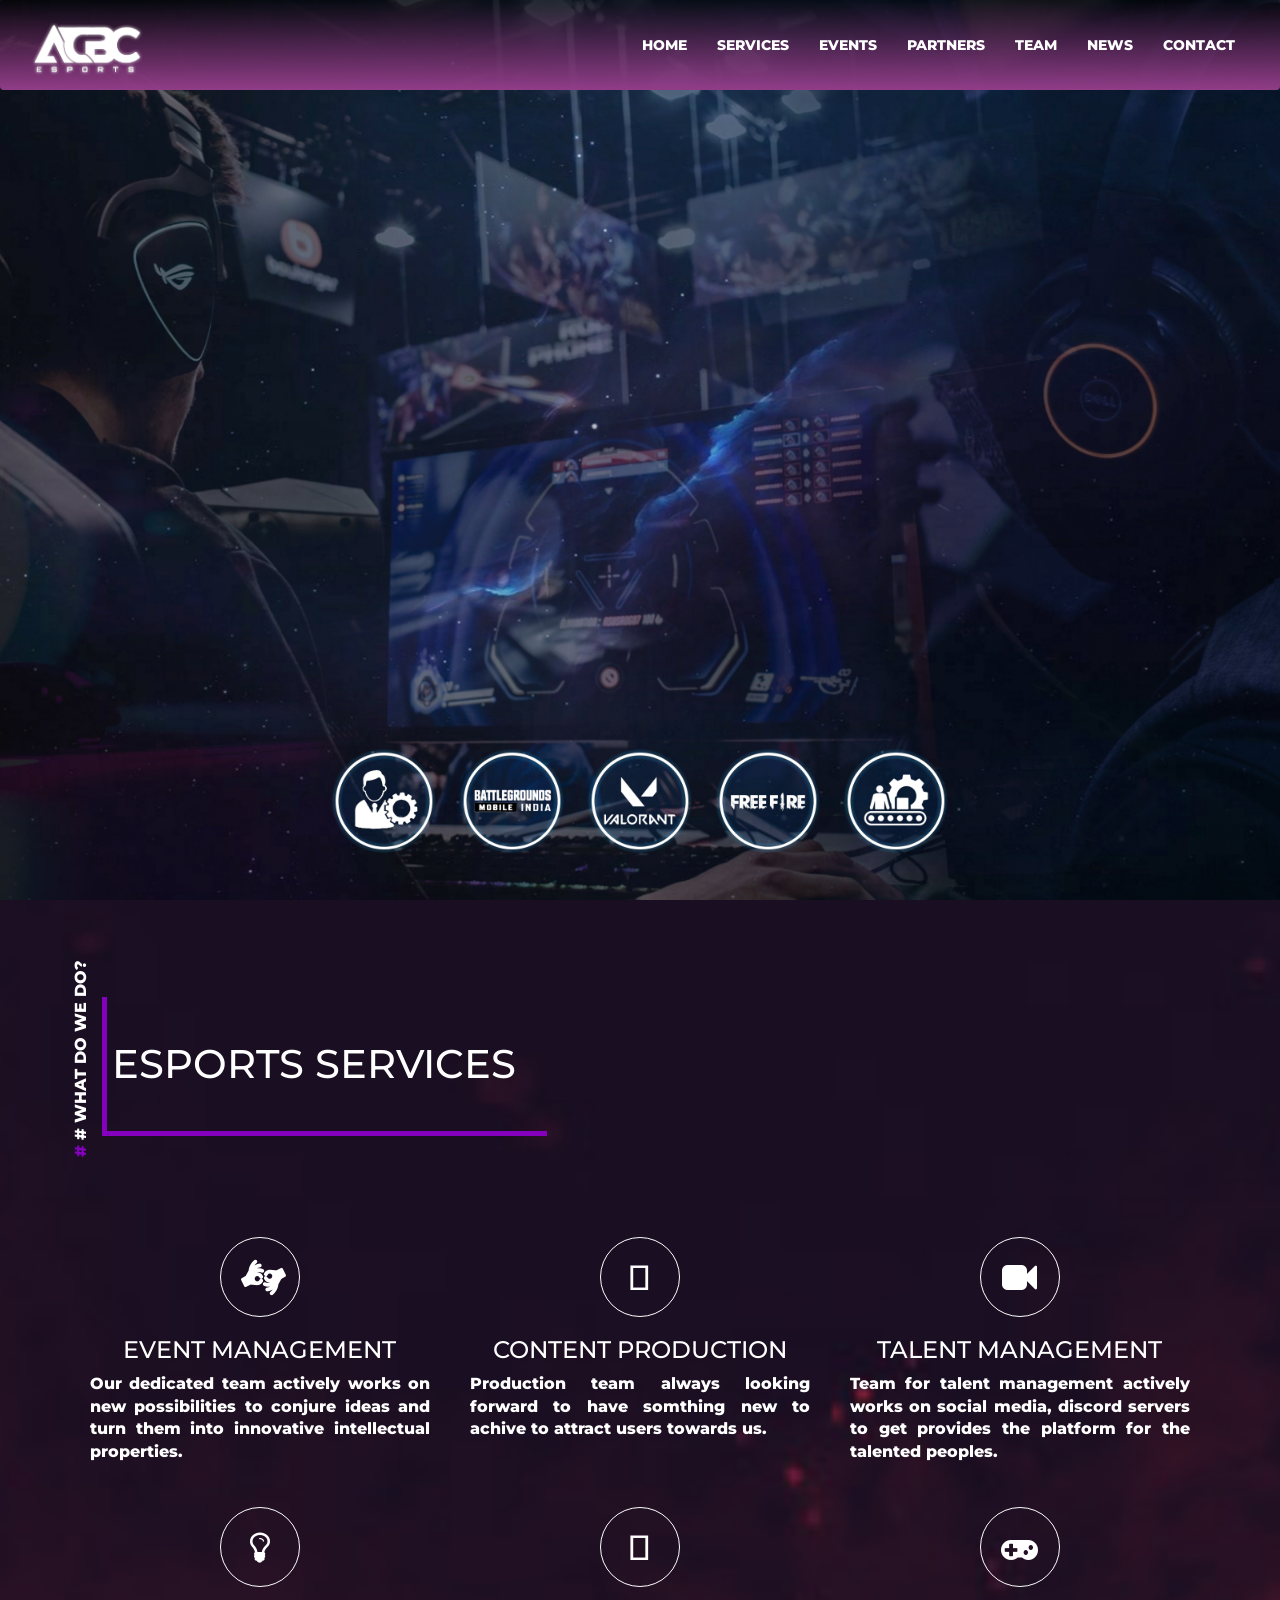
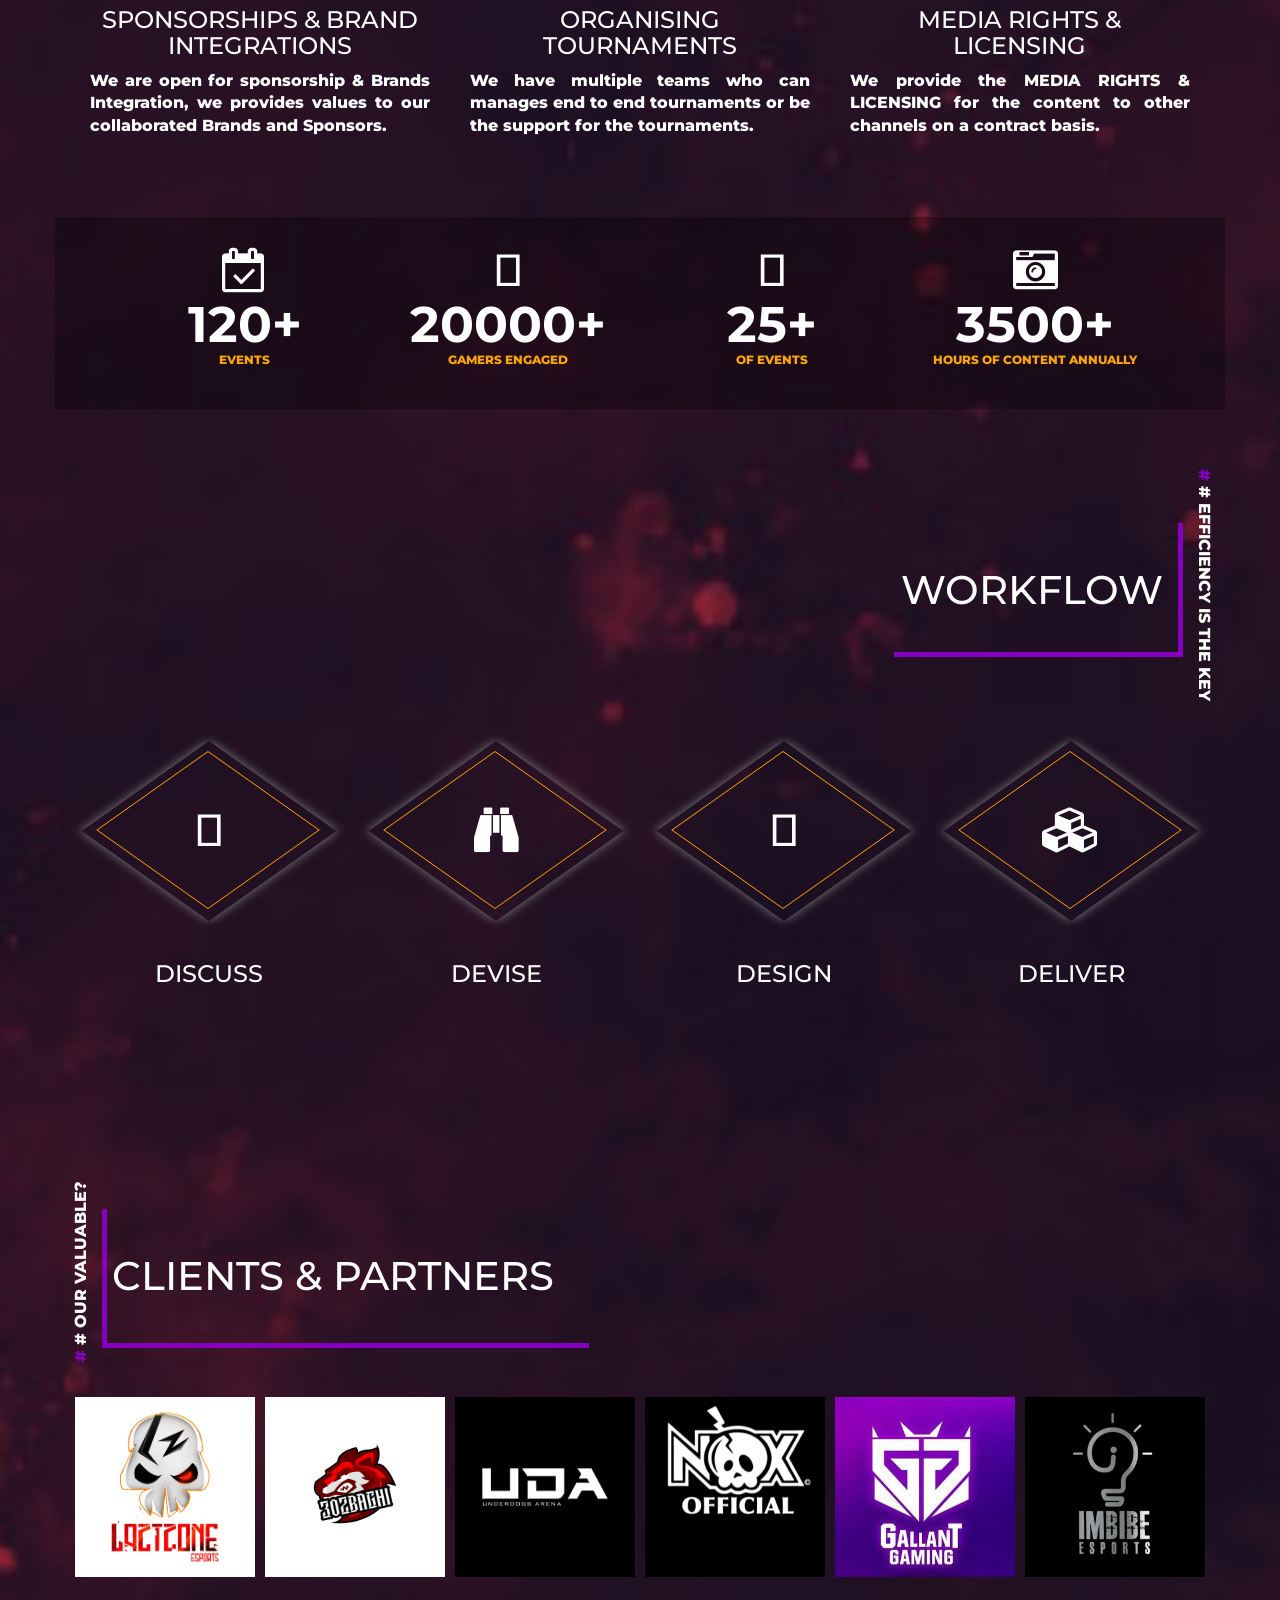
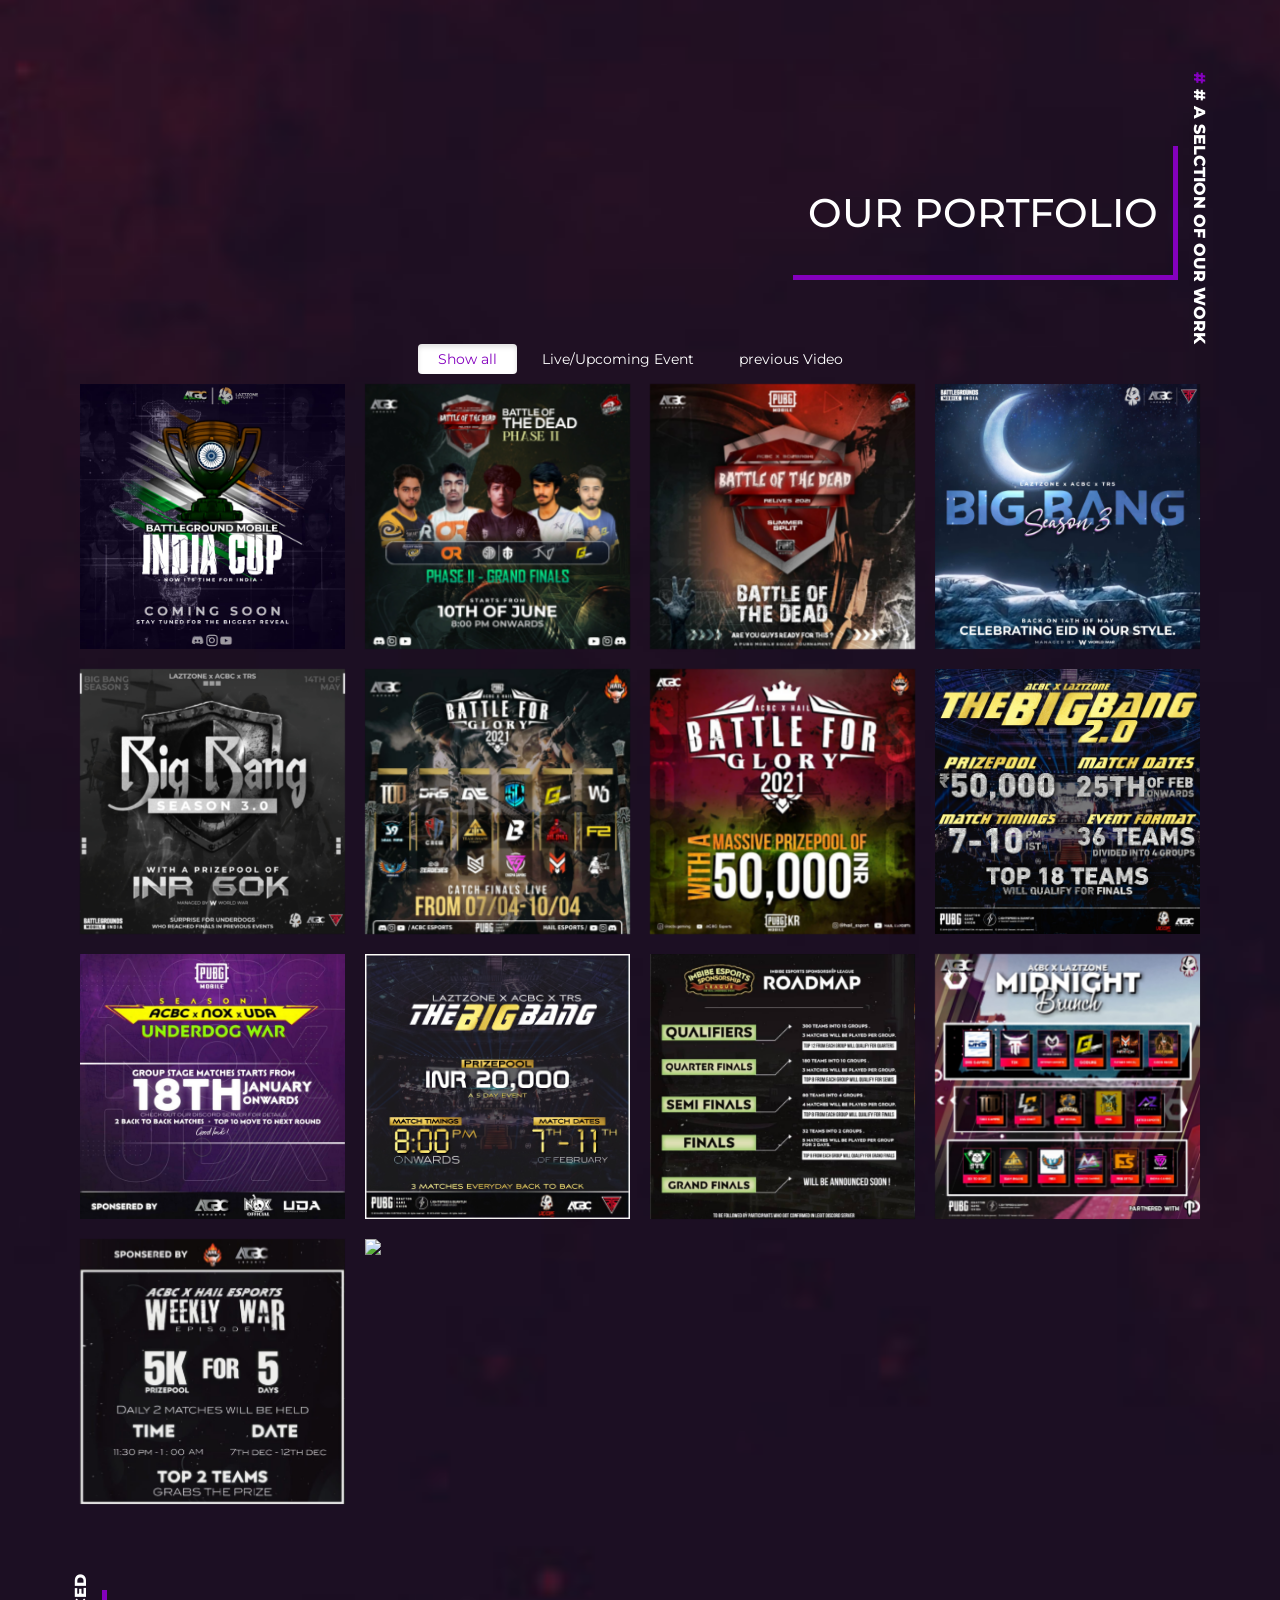
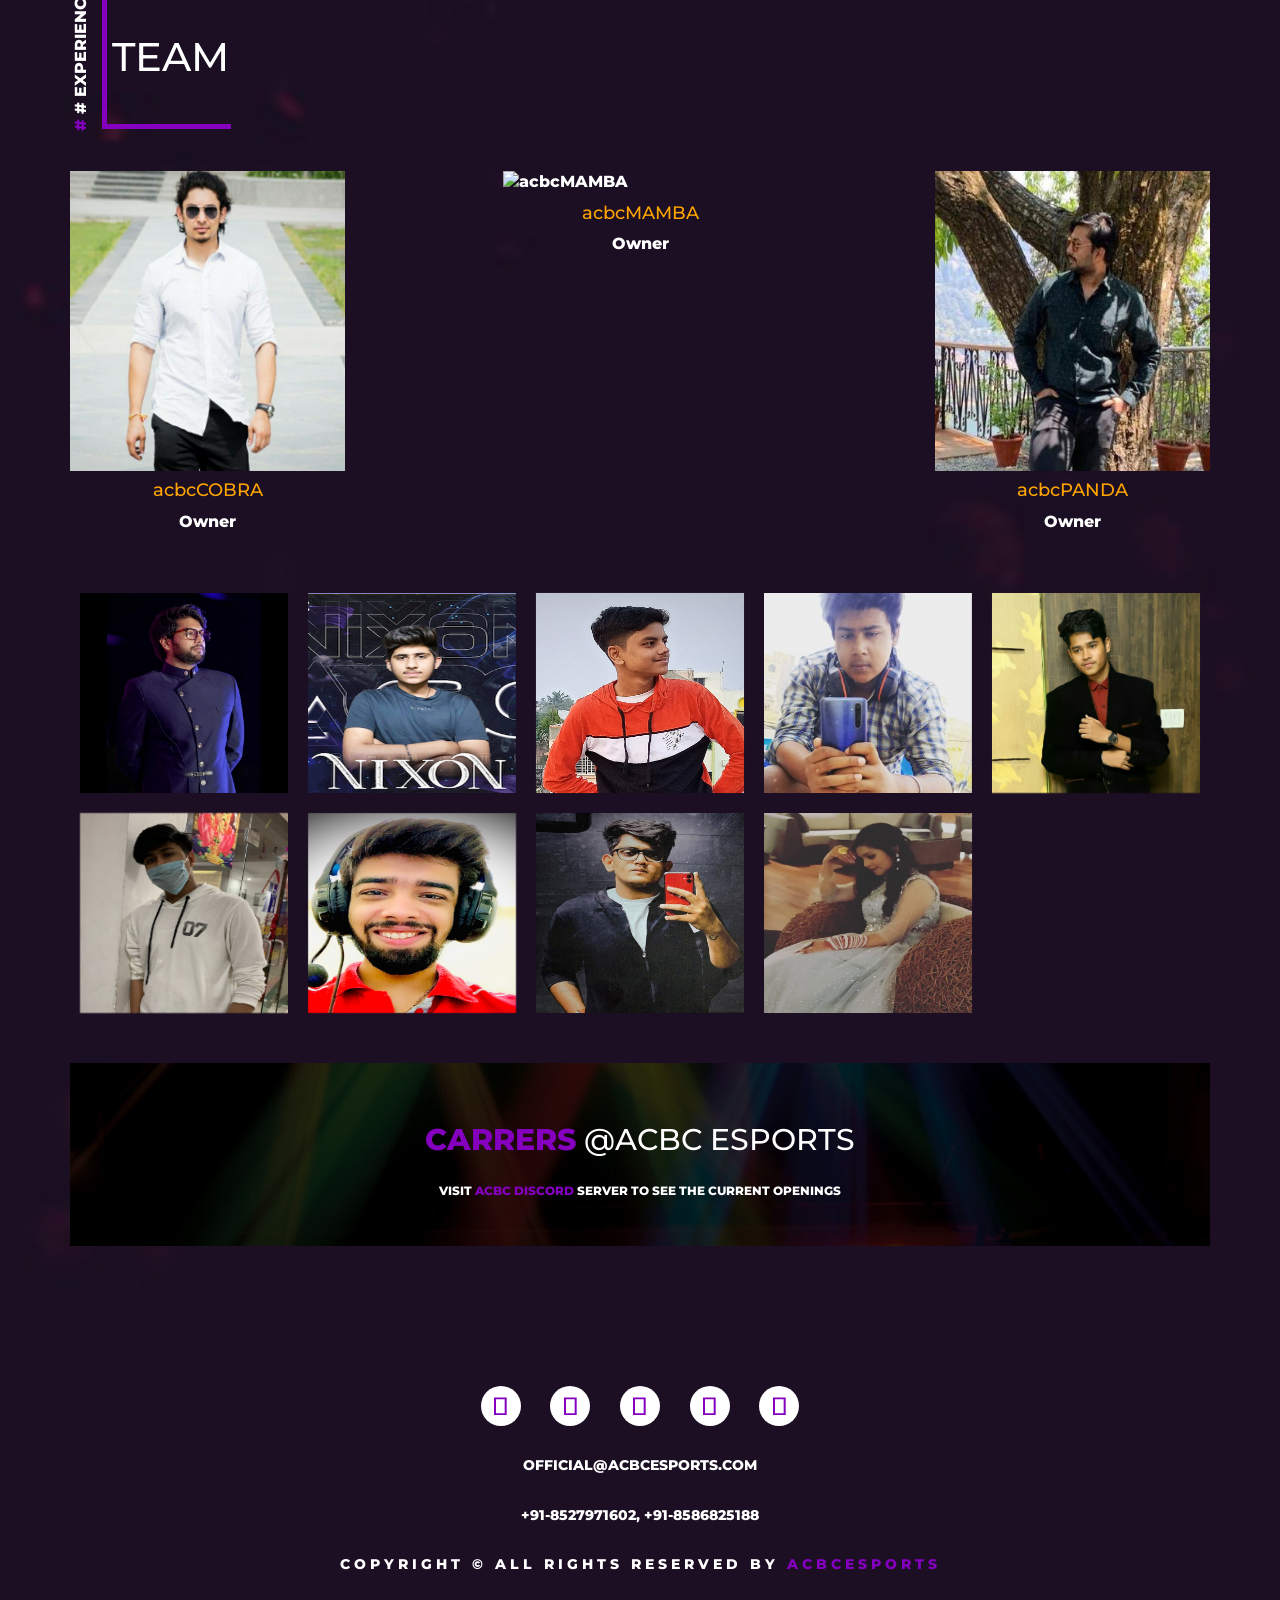
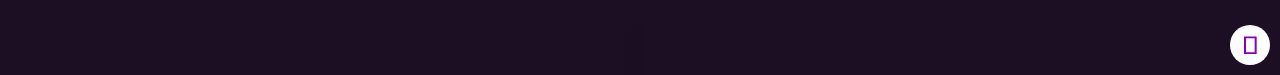
==== index.html @ e7520495 "Responsive" ====
<!DOCTYPE html>
<html lang="en">

<head>
    <meta charset="UTF-8">
    <meta name="viewport" content="width=device-width, initial-scale=1.0">
    <meta name="keyword" content="eSports, gaming, pubg, freefire, cod, call of duty">
    <meta name="description" content="ACBC eSports Official site">
    <link rel="stylesheet" href="stylesheet/font-awesome.min.css">
    <link rel="stylesheet" href="stylesheet/fontawesome.min.css">
    <link rel="stylesheet" href="stylesheet/fonts-googleapis.css">
    <link rel="stylesheet" href="stylesheet/bootstrap.min.css">
    <link rel="stylesheet" href="stylesheet/bootstrapStyle.css">
    <link rel="stylesheet" href="stylesheet/animate.min.css">
    <!-- <link rel="preconnect" href="https://fonts.gstatic.com">
    <link href="https://fonts.googleapis.com/css2?family=Montserrat:wght@100&display=swap" rel="stylesheet"> -->
    <link rel="preconnect" href="https://fonts.gstatic.com">
    <link href="https://fonts.googleapis.com/css2?family=Montserrat:wght@100;400;700&display=swap" rel="stylesheet">

    <script src='scripts/kit-fontawesome-a076d05399.js'></script>
    
    <title>ACBC ESPORTS | Gaming Organization </title>
  
</head>

<body>
    <section class="main-body">
        <!--start of header-->
        <section class="container-fluid header-slider" id="home">
            <nav class="navbar navbar-default animatable fadeInDown" id="navbar">
                <div class="container-fluid">
                    <div class="col-lg-2 col-sm-2 col-xs-4" >
                        <div class=" navbar-header">
                            <a class="navbar-brand" href='/home'>
                                <img src="./images/croped_logo.png" alt="logo" />
                            </a>
                        </div>
                    </div>
                    <div class="col-lg-10 col-sm-10 col-xs-8 nav-menus">
                        <button type="button" class="navbar-toggle" data-toggle="collapse" data-target="#myNavbar">
                            <span class="icon-bar"></span>
                            <span class="icon-bar"></span>
                            <span class="icon-bar"></span>                        
                        </button>
                        <div class=" collapse navbar-collapse" id="myNavbar">
                            <ul class="nav navbar-nav navbar-right">
                                <li><a href="#home">home</a></li>
                                <li><a href="#services">services</a></li>
                                <li><a href="#workflow">events</a></li>
                                <li><a href="#partners">partners</a></li>
                                <li><a href="#team">team</a></li>
                                <li><a href="#news">news</a></li>
                                <li><a href="#contact">contact</a></li>
                            </ul>
                        </div>
                    </div>
                </div>
            </nav>
            <!--end of navbar-->
            <!--start of header-content-->
            <img src="./images/background/Background_logo.png" alt="" class=" header-content-img-1 animatable bounceIn" />
            <!-- <div class="header-content">
                <div class="header-caption"> -->
                    <!-- <div class="first-img-1-container">
                        <img src="images/crop_line1.png" alt="" class="header-caption-img-1 animatable fadeInLeft" />
                        <img src="images/crop_1.0.png" alt="" class=" header-caption-img-1_0 animatable fadeInDown" />

                    </div> -->
                    <!-- <h1 class="header-heading white-text animatable bounceInRight">ACBC ESPORTS</h1> -->
                    <!-- lorem lipsum -->
                    <!-- <img src="images/background/Background_footer.png" alt="" class=" animatable fadeInLeft" /> -->
                <!-- </div>
            </div> -->
            <div class="header-content">
                <div class="innerbox">
                    <img src="./images/background/management.png" class="innerbox-img animatable fadeInLeft"/>
                </div>
                <div class="innerbox">
                    <img src="./images/background/bgmi.png" class="innerbox-img animatable fadeInLeft"/>
                </div>
                <div class="innerbox">
                    <img src="./images/background/valorant.png" class="innerbox-img animatable bounceIn"/>
                </div>
                <div class="innerbox">
                    <img src="./images/background/freefire.png" class="innerbox-img animatable fadeInRight"/>
                </div>
                <div class="innerbox">
                    <img src="./images/background/production.png" class="innerbox-img animatable fadeInRight"/>
                </div>
            </div>
            
                
            
            <!--end of header-content-->
        </section>
        <!--end of header-->
        <!---start of main-body wrapper-->
        <section class="main-wrapper white-text" id="content">

            <!--start servvice section-->
            <section class="container padding-top service-section" id="services" >
                <div class="service-section-heading animatable fadeInLeft">
                    <span class="verticle-text uppercase"><span class="primary-color">#</span> # what do we do?</span>
                    <h2 class="h2-heading uppercase">esports services</h2>
                </div>
                <div class="service-box-container">
                    <!-- <div class="service-box-item animatable fadeInUp" data-toggle="modal" data-target="#eventManagementModel"> -->
                    <div class="service-box-item animatable fadeInUp">
                        <i class="fa fa-american-sign-language-interpreting item-fa-icon-with-circle" aria-hidden="true"></i>
                        <h3 class=" uppercase">Event Management</h3>
                        <p>Our dedicated team actively works on new possibilities to conjure ideas and turn them into innovative intellectual properties.
                        </p>
                    </div>
                    <!-- <div class="service-box-item  animatable fadeInUp" data-toggle="modal" data-target="#exampleModalScrollable"> -->
                    <div class="service-box-item  animatable fadeInUp">
                        <i class="fas fa-tasks item-fa-icon-with-circle"></i>
                        <h3 class=" uppercase">Content Production</h3>
                        <p>Production team always looking forward to have somthing new to achive to attract users towards us.
                        </p>
                    </div>
                    <!-- <div class="service-box-item animatable fadeInUp" data-toggle="modal" data-target="#myModal"> -->
                    <div class="service-box-item animatable fadeInUp">
                        <i class="fa fa-video-camera item-fa-icon-with-circle" aria-hidden="true"></i>
                        <h3 class=" uppercase">Talent Management</h3>
                        <p>Team for talent management actively works on social media, discord servers to get provides the platform for the talented peoples.
                        </p>
                    </div>

                    <!-- <div class="service-box-item animatable fadeInUp" data-toggle="modal" data-target="#myModal"> -->
                    <div class="service-box-item animatable fadeInUp">
                        <i class="fa fa-lightbulb-o item-fa-icon-with-circle" aria-hidden="true"></i>
                        <h3 class=" uppercase">SPONSORSHIPS & BRAND INTEGRATIONS</h3>
                        <p>We are open for sponsorship & Brands Integration, we provides values to our collaborated Brands and Sponsors.
                        </p>
                    </div>

                    <!-- <div class="service-box-item animatable fadeInUp" data-toggle="modal" data-target="#myModal"> -->
                    <div class="service-box-item animatable fadeInUp">
                        <i class="fas fa-globe item-fa-icon-with-circle"></i>
                        <h3 class=" uppercase">ORGANISING TOURNAMENTS</h3>
                        <p>We have multiple teams who can manages end to end tournaments or be the support for the tournaments.
                        </p>
                    </div>

                    <!-- <div class="service-box-item animatable fadeInUp" data-toggle="modal" data-target="#myModal"> -->
                    <div class="service-box-item animatable fadeInUp">
                        <i class="fa fa-gamepad item-fa-icon-with-circle" aria-hidden="true"></i>
                        <h3 class=" uppercase">MEDIA RIGHTS & LICENSING</h3>
                        <p>We provide the MEDIA RIGHTS & LICENSING for the content to other channels on a contract basis.
                        </p>
                    </div>
                </div>
            </section>
            <!--end servvice section-->
            <!-- start of counting -->
            <section class="container counting-section my-3 animatable fadeIn">
                <div class="counting-section-item animatable fadeIn ">
                    <i class="fa fa-calendar-check-o item-fa-icon" aria-hidden="true"></i>
                    <h3 class='numscroller uppercase' data-min='1' data-max='120' data-delay='5' data-increment='10' data-addtional='+'>120+</h3>
                    <p class="uppercase">events</p>
                </div>
                <div class="counting-section-item animatable fadeIn">
                    <i class="fas fa-heart item-fa-icon"></i>
                    <h3 class='numscroller uppercase' data-min='1' data-max='20000' data-delay='5' data-increment='100' data-addtional="+">17000 M</h3>
                    <p class="uppercase">gamers engaged</p>
                </div>
                <div class="counting-section-item animatable fadeIn">
                    <i class="fas fa-wine-glass item-fa-icon"></i>
                    <h3 class='numscroller uppercase' data-min='1' data-max='25' data-delay='1' data-increment='1' data-addtional="+">6M</h3>
                    <p class="uppercase">of events</p>
                </div>
                <div class="counting-section-item animatable fadeIn">
                    <i class="fa fa-camera-retro item-fa-icon" aria-hidden="true"></i>
                    <h3 class='numscroller uppercase' data-min='1' data-max='3500' data-delay='5' data-increment='10' data-addtional="+">1000+</h3>
                    <p class="uppercase">hours of content annually</p>
                </div>
            </section>
            <!--ends of counting -->
            <!--start of workflow-->
            <section class="container worklfow-section" id="workflow">
                <div class="workflow-section-heading animatable fadeInRight">
                    <h2 class="h2-heading-right uppercase">workflow</h2>
                    <span class="verticle-text-right uppercase"><span class="primary-color">#</span> # efficiency is the key </span>
                </div>
                <div class="workflow-box-container">
                    <div class="workflow-item animatable bounceInLeft">
                        <i class='fas fa-comments fa-spin item-fa-icon'></i>
                        <h3 class="uppercase">discuss</h3>
                    </div>
                    <div class="workflow-item animatable fadeInUp">
                        <i class="fa fa-binoculars fa-spin item-fa-icon" aria-hidden="true"></i>
                        <h3 class="uppercase">devise</h3>
                    </div>
                    <div class="workflow-item animatable fadeInDown">
                        <i class='fas fa-bezier-curve fa-spin item-fa-icon'></i>  
                        <h3 class="uppercase">design</h3>
                    </div>
                    <div class="workflow-item animatable bounceInRight">
                        <i class="fa fa-cubes fa-spin item-fa-icon"></i>
                        <h3 class="uppercase">deliver</h3>
                    </div>
                </div>
            </section>
            <!--ends of workflow-->
            <!--start clients partners section-->
            <section class="container partner-section" id="partners">
                <div class="service-section-heading animatable fadeInLeft">
                    <span class="verticle-text uppercase"><span class="primary-color">#</span> # our valuable?</span>
                    <h2 class="h2-heading uppercase">clients & partners</h2>
                </div>
                <div class="partner-box-container">
                    <!-- <a href="#" class="partner-item animatable bounceInUp"><div>
                        <img src="images/client/HAIL_LOGO.jpeg" alt="client-1">
                    </div></a> -->
                    <a href="javascript:void(0)" class="partner-item animatable bounceInUp"><div>
                        <img src="images/client/LAZTZONE_LOGO.png" alt="client-1">
                    </div></a>
                    <a href="javascript:void(0)" class="partner-item animatable bounceInUp"><div>
                        <img src="images/client/302_baghiop.png" alt="client-1">
                    </div></a>
                    <a href="javascript:void(0)" class="partner-item animatable bounceInUp"><div>
                        <img src="images/client/UDA_LOGO.jpg" alt="client-1">
                    </div></a>
                    <a href="javascript:void(0)" class="partner-item animatable bounceInUp"><div>
                        <img src="images/client/NOX_OFFICIAL.jpg" alt="client-1">
                    </div></a>
                    <a href="javascript:void(0)" class="partner-item animatable bounceInUp"><div>
                        <img src="images/client/GALLENTGAMING.jpeg" alt="client-1">
                    </div></a>
                    <a href="javascript:void(0)" class="partner-item animatable bounceInUp"><div>
                        <img src="images/client/IMBIBE.jpeg" alt="client-1">
                    </div></a>
                    <!-- <a href="javascript:void(0)" class="partner-item animatable bounceInUp"><div>
                        <img src="images/client/client-5.jpg" alt="client-1">
                    </div></a>
                    <a href="javascript:void(0)" class="partner-item animatable bounceInUp"><div>
                        <img src="images/client/client-6.png" alt="client-1">
                    </div></a>
                    <a href="javascript:void(0)" class="partner-item animatable bounceInUp"><div>
                        <img src="images/client/client-8.png" alt="client-1">
                    </div></a>
                    <a href="javascript:void(0)" class="partner-item animatable bounceInUp"><div>
                        <img src="images/client/client-11.jpg" alt="client-1">
                    </div></a> -->
                </div>
            </section>
            <!--end clients partners section-->
            <!--start portfoli section--->
            <section class="container padding-top portfoli-section" id="portfolio">
                <div class="workflow-section-heading animatable fadeInRight">
                    <h2 class="h2-heading-right  uppercase">our portfolio</h2>
                    <span class="verticle-text-right uppercase"><span class="primary-color">#</span> # a selction of our work </span>
                </div>
                <!-- MAIN (Center website) -->
                <div class="portfoli-section">
                    <div id="portfolioBtn" class="animatable fadeInDown">
                    <button class="btn active" onclick="filterSelection('all')"> Show all</button>
                    <!-- <button class="btn" onclick="filterSelection('Updates')"> Updates</button> -->
                    <button class="btn" onclick="filterSelection('Upcoming')">Live/Upcoming Event</button>
                    <button class="btn" onclick="filterSelection('previous')"> previous Video</button>
                    </div>
                    
                    <!-- Portfolio Gallery Grid -->
                    <div class="portfolio-box-container">
                        <div class="portfolio-box-item Upcoming animatable bounceInUp ">
                            <div class="content">
                                <img src="images/portfolio/event08.jpeg">
                                <div class="overlay"></div>
                            </div>
                        </div>
                        <div class="portfolio-box-item Upcoming animatable bounceInUp">
                            <div class="content">
                                <img src="images/portfolio/BOTD-S2-P2.jpg">
                            </div>
                        </div>
                        <div class="portfolio-box-item Upcoming animatable bounceInUp">
                            <div class="content">
                                <img src="images/portfolio/BOTD-S2.png">
                            </div>
                        </div>
                        <div class="portfolio-box-item previous animatable bounceInUp">
                            <div class="content">
                                <img src="images/portfolio/event09.jpeg">
                            </div>
                        </div>
                        <div class="portfolio-box-item previous animatable bounceInUp">
                            <div class="content">
                                <img src="images/portfolio/event07.jpg">
                            </div>
                        </div>
                        <div class="portfolio-box-item previous animatable bounceInUp" >
                            <div class="content">
                                <img src="images/portfolio/BFG-S1.jpg">
                            </div>
                        </div>
                        <div class="portfolio-box-item previous animatable bounceInUp" >
                            <div class="content">
                                <img src="images/portfolio/BOTG-S1.png">
                            </div>
                        </div>
                        <div class="portfolio-box-item previous animatable bounceInUp ">
                            <div class="content">
                                <img src="images/portfolio/event14.jpg">
                                <div class="overlay"></div>
                            </div>
                        </div>
                        <div class="portfolio-box-item previous animatable bounceInUp ">
                            <div class="content">
                                <img src="images/portfolio/UnderdogsWar.png">
                                <div class="overlay"></div>
                            </div>
                        </div>
                        <div class="portfolio-box-item previous animatable bounceInUp ">
                            <div class="content">
                                <img src="images/portfolio/event13.jpg">
                                <div class="overlay"></div>
                            </div>
                        </div>
                        <div class="portfolio-box-item previous animatable bounceInUp">
                            <div class="content">
                                <img src="images/portfolio/IESL.png">
                            </div>
                        </div>
                        <div class="portfolio-box-item previous animatable bounceInUp">
                            <div class="content">
                                <img src="images/portfolio/event11.jpeg">
                            </div>
                        </div>
                        <div class="portfolio-box-item previous animatable bounceInUp">
                            <div class="content">
                                <img src="images/portfolio/event12.jpeg">
                            </div>
                        </div>
                        <div class="portfolio-box-item previous animatable bounceInUp" >
                            <div class="content">
                                <!-- <iframe src="https://www.youtube.com/embed/MoWGTD4tfMY" frameborder="0" allow="accelerometer; autoplay; clipboard-write; encrypted-media; gyroscope; picture-in-picture" allowfullscreen></iframe> -->
                                <img src="images/portfolio/BOTD-S1.png">
                            </div>
                        </div>
                    <!-- END GRID -->
                    </div>
                    
                    <!-- END MAIN -->
                    </div>
            </section>
            <!--end portfoli section--->
            <!---start of team-section-->
            <section class="container padding-top team-section" id="team">
                <div class="service-section-heading animatable fadeInLeft">
                    <span class="verticle-text uppercase"><span class="primary-color">#</span> # experienced </span>
                    <h2 class="h2-heading uppercase">team</h2>
                </div>
                <div class="team-cards animatable fadeInUp">
                    <div class="team-card animatable fadeInUp card-1">
                        <img src="images/team/acbcCOBRA.png" alt="acbcCOBRA">
                        <div class="team-caption">
                            <h4 class="text-upper">acbcCOBRA</h4>
                            <p>Owner</p>
                        </div>
                    </div>
    
                    <div class="team-card animatable fadeInUp card-2">
                        <img src="images/team/acbcMAMBA.png" alt="acbcMAMBA">
                        <div class="team-caption">
                            <h4 class="text-upper">acbcMAMBA</h4>
                            <p>Owner</p>
                        </div>
                    </div>
    
                    <div class="team-card animatable fadeInUp card-3">
                        <img src="images/team/acbcPANDA.jpeg" alt="acbcPANDA">
                        <div class="team-caption">
                            <h4 class="text-upper">acbcPANDA</h4>
                            <p>Owner</p>
                        </div>
                    </div>
    
                    <!-- <div class="team-card animatable fadeInUp card-4">
                        <img src="images/team/team-4.jpeg" alt="team image">
                        <div class="team-caption">
                            <h4 class="text-upper">vicente smith</h4>
                            <p>Worker</p>
                        </div>
                    </div> -->
                </div>
            </section>
            <!---end of team-section-->
        </section>
        <!---start of member-section-->
        <section class="container ">
            <div class="member-card-box">
                <div class="member-img  animatable fadeInLeft">
                    <img src="images/team/acbcSLOTH.jpeg" alt="acbcSLOTH" />
                </div>
                <div class="member-img  animatable fadeInLeft">
                    <img src="images/team/acbcNIXON.png" alt="acbcNIXON" />
                </div>
                <div class="member-img  animatable fadeInLeft">
                    <img src="images/team/acbcNEKROZ.jpg" alt="acbcNEKROZ" />
                </div>
                <div class="member-img  animatable fadeInLeft">
                    <img src="images/team/acbcBAIBHAV.jpeg" alt="acbcBAIBHAV" />
                </div>
                <div class="member-img  animatable fadeInLeft">
                    <img src="images/team/minit.jpg" alt="Minit Mehta" />
                </div>
                <div class="member-img  animatable fadeInLeft">
                    <img src="images/team/acbcRONY.png" alt="acbcRONY" />
                </div>
                <div class="member-img  animatable fadeInLeft">
                    <img src="images/team/SMARTWOLF.jpg" alt="SMARTWOLF" />
                </div>
                <div class="member-img  animatable fadeInLeft">
                    <img src="images/team/acbcVENDETTA.png" alt="acbcVENDETTA" />
                </div>
                <div class="member-img  animatable fadeInLeft">
                    <img src="images/team/acbcMONTANA.png" alt="acbcMONTANA" />
                </div>
            </div>
        </section>
        <!---end of member-section-->

        <!---starts of news section-->
        <!-- <section class="container padding-top news-section" id="news">
            <div class="workflow-section-heading animatable fadeInRight">
                <h2 class="h2-heading-right uppercase">latest news</h2>
                <span class="verticle-text-right uppercase"><span class="primary-color">#</span> # a selction of our</span>
                
            </div>
            <div class="partner-box-container news-container"> -->
                <!-- <a href="javascript:void(0)" class="partner-item news-item  animatable bounceInUp"><div>
                    <img src="images/client/client-3.jpg" alt="client-1">
                    <div class="overlay"></div>
                </div></a>
                <a href="javascript:void(0)" class="partner-item news-item  animatable bounceInUp"><div>
                    <img src="images/client/client-7.jpg" alt="client-1">
                    <div class="overlay"></div>
                </div></a>
                <a href="javascript:void(0)" class="partner-item news-item  animatable bounceInUp"><div>
                    <img src="images/client/client-9.gif" alt="client-1">
                    <div class="overlay"></div>
                </div></a>
                <a href="javascript:void(0)" class="partner-item news-item  animatable bounceInUp"><div>
                    <img src="images/client/client-10.png" alt="client-1">
                    <div class="overlay"></div>
                </div></a> -->
                <!-- <a href="#" class="partner-item news-item  animatable bounceInUp"><div>
                    <img src="images/client/client-1.jpg" alt="client-1">
                    <div class="overlay"></div>
                </div></a>
                <a href="#" class="partner-item news-item  animatable bounceInUp"><div>
                    <img src="images/client/client-2.png" alt="client-1">
                    <div class="overlay"></div>
                </div></a>
                <a href="#" class="partner-item news-item  animatable bounceInUp"><div>
                    <img src="images/client/client-4.png" alt="client-1">
                    <div class="overlay"></div>
                </div></a>
                <a href="#" class="partner-item news-item  animatable bounceInUp"><div>
                    <img src="images/client/client-5.jpg" alt="client-1">
                    <div class="overlay"></div>
                </div></a> -->
            <!-- </div>
        </section> -->
        <!---ends of news section-->

        <!--start of carrers section-->
        <section class="container">
            <div class="carrers-section">
                <h2 class="carrers-heading animatable fadeInUp"><span class="primary-color">carrers</span> @acbc esports</h2>
                <div class="carrers-content  animatable fadeInUp">
                    <p>visit <span class="primary-color">ACBC Discord</span> server to see the current openings</p>
                    <p></p>
                    <p><span class="primary-color"></span></p>
                </div>
            </div>
        </section>
        <!--end of carrers section-->

        <!--start of contact section-->
        <div class="contact-section" id="contact">
            <div class="contact-content">
                <div class="social-link-card animatable fadeInUp">
                    <i class='fab fa-discord social-link-icon'></i>
                    <i class="fab fa-twitter social-link-icon"></i>
                    <i class="fab fa-instagram social-link-icon"></i>
                    <i class="fab fa-youtube social-link-icon"></i>
                    <i class="fab fa-facebook-f social-link-icon"></i>
                </div>
                <div class="social-contact  animatable fadeInUp">
                    <p>official@acbcesports.com</p>
                    <p>+91-8527971602, +91-8586825188</p>
                    <p>copyright &copy; all rights reserved by <span class="primary-color">acbcesports</span></p>
                </div>
            </div>
            <a class="for-scroll-top" href="#home"><i class="fas fa-arrow-up social-link-icon"></i></a>
        </div>
        <!--end of contact section-->
         <!---end of main-body wrapper-->
    </section>

    <!-- Modals -->
    <div class="modal fade" id="eventManagementModel" role="dialog">
        <div class="modal-dialog modal-dialog-scrollable">
        <!-- Modal content-->
            <div class="modal-content">
                <div class="modal-header">
                    <button type="button" class="close" data-dismiss="modal">&times;</button>
                    <h4 class="modal-title">Event Management</h4>
                </div>
                <div class="modal-body">
                    <p>Events, being the core of esports, is our prime feature. We host online and offline events globally, working with top esports game studios and publishers. ACBC Esports is famous for its trail-blazing events, high quality broadcasting, flawless management and exemplary communication. We have always ensured a hundred percent transparency when it comes to prize money distribution, production and management.</p> 
                    <p>ACBC Esports has successfully pulled off some of the largest-scale Esports events in India. Till date, we have organized events like MAHAYUDH, ZERO HOUR SHOWDOWN, MIDNIGHT, Battle of the Dead, IESL Sponser league, some of the most anticipated Esports events across all the gaming platforms.</p> 
                    <p>We have expanded our horizons to a global level already, organizing and running the ZERO HOUR SHOWDOWN – PUBGM | India. We plan to have a jam-packed calendar full of Esports madness in the upcoming days.</p>
                </div>
                <div class="modal-footer">
                    <button type="button" class="btn btn-default" data-dismiss="modal">Close</button>
                </div>
            </div>
        
        </div>
    </div>

    <div class="modal fade" id="myModal" role="dialog">
        <div class="modal-dialog">
        <!-- Modal content-->
            <div class="modal-content">
                <div class="modal-header">
                    <button type="button" class="close" data-dismiss="modal">&times;</button>
                    <h4 class="modal-title">Event Management</h4>
                </div>
                <div class="modal-body">
                    <p>Some Text</p>
                </div>
                <div class="modal-footer">
                    <button type="button" class="btn btn-default" data-dismiss="modal">Close</button>
                </div>
            </div>
        
        </div>
    </div>

    <!-- Modals ends -->
    
    <!--cropts for bootstrap-->
    <script src="scripts/jquery.min.js"></script>
    <script src="scripts/bootstrap.min.js"></script>
    <script src="scripts/numscroller-1.0.js"></script>

    <script>
        // start for portfolio 
        filterSelection("all")
        function filterSelection(c) {
          var x, i;
          x = document.getElementsByClassName("portfolio-box-item");
          if (c == "all") c = "";
          for (i = 0; i < x.length; i++) {
            w3RemoveClass(x[i], "show");
            if (x[i].className.indexOf(c) > -1) w3AddClass(x[i], "show");
          }
        }
        
        function w3AddClass(element, name) {
          var i, arr1, arr2;
          arr1 = element.className.split(" ");
          arr2 = name.split(" ");
          for (i = 0; i < arr2.length; i++) {
            if (arr1.indexOf(arr2[i]) == -1) {element.className += " " + arr2[i];}
          }
        }
        
        function w3RemoveClass(element, name) {
          var i, arr1, arr2;
          arr1 = element.className.split(" ");
          arr2 = name.split(" ");
          for (i = 0; i < arr2.length; i++) {
            while (arr1.indexOf(arr2[i]) > -1) {
              arr1.splice(arr1.indexOf(arr2[i]), 1);     
            }
          }
          element.className = arr1.join(" ");
        }
        
        
        // Add active class to the current button (highlight it)
        var btnContainer = document.getElementById("portfolioBtn");
        var btns = btnContainer.getElementsByClassName("btn");
        for (var i = 0; i < btns.length; i++) {
          btns[i].addEventListener("click", function(){
            var current = document.getElementsByClassName("active");
            current[0].className = current[0].className.replace(" active", "");
            this.className += " active";
          });
        }

        //end for portfolio

        //start for sticky navbar
        window.onscroll = function() {myFunction()};

        var navbar = document.getElementById("navbar");
        var sticky = navbar.offsetTop;
 
        function myFunction() {
        if (window.pageYOffset >= sticky) {
            navbar.classList.add("sticky")
        } else {
            navbar.classList.remove("sticky");
        }
        }
        //end of sticky navbar script

        //start of scrolling effect script

        jQuery(function($) {
        
        // Function which adds the 'animated' class to any '.animatable' in view
        var doAnimations = function() {
            
            // Calc current offset and get all animatables
            var offset = $(window).scrollTop() + $(window).height(),
                $animatables = $('.animatable');
            
            // Unbind scroll handler if we have no animatables
            if ($animatables.length == 0) {
            $(window).off('scroll', doAnimations);
            }
            
            // Check all animatables and animate them if necessary
                $animatables.each(function(i) {
            var $animatable = $(this);
                    if (($animatable.offset().top + $animatable.height() - 100) < offset) {
                $animatable.removeClass('animatable').addClass('animated');
                    }
            });

            };
        
        // Hook doAnimations on scroll, and trigger a scroll
            $(window).on('scroll', doAnimations);
        $(window).trigger('scroll');

        });
        //end of scrolling script
    </script>        

</body>

</html>
---- stylesheet/fonts-googleapis.css ----
/* cyrillic-ext */
@font-face {
  font-family: 'Open Sans Condensed';
  font-style: normal;
  font-weight: 300;
  font-display: swap;
  src: url(https://fonts.gstatic.com/s/opensanscondensed/v15/z7NFdQDnbTkabZAIOl9il_O6KJj73e7Ff1GhDujMR7eS2AopSg.woff2) format('woff2');
  unicode-range: U+0460-052F, U+1C80-1C88, U+20B4, U+2DE0-2DFF, U+A640-A69F, U+FE2E-FE2F;
}
/* cyrillic */
@font-face {
  font-family: 'Open Sans Condensed';
  font-style: normal;
  font-weight: 300;
  font-display: swap;
  src: url(https://fonts.gstatic.com/s/opensanscondensed/v15/z7NFdQDnbTkabZAIOl9il_O6KJj73e7Ff1GhDuHMR7eS2AopSg.woff2) format('woff2');
  unicode-range: U+0400-045F, U+0490-0491, U+04B0-04B1, U+2116;
}
/* greek-ext */
@font-face {
  font-family: 'Open Sans Condensed';
  font-style: normal;
  font-weight: 300;
  font-display: swap;
  src: url(https://fonts.gstatic.com/s/opensanscondensed/v15/z7NFdQDnbTkabZAIOl9il_O6KJj73e7Ff1GhDunMR7eS2AopSg.woff2) format('woff2');
  unicode-range: U+1F00-1FFF;
}
/* greek */
@font-face {
  font-family: 'Open Sans Condensed';
  font-style: normal;
  font-weight: 300;
  font-display: swap;
  src: url(https://fonts.gstatic.com/s/opensanscondensed/v15/z7NFdQDnbTkabZAIOl9il_O6KJj73e7Ff1GhDubMR7eS2AopSg.woff2) format('woff2');
  unicode-range: U+0370-03FF;
}
/* vietnamese */
@font-face {
  font-family: 'Open Sans Condensed';
  font-style: normal;
  font-weight: 300;
  font-display: swap;
  src: url(https://fonts.gstatic.com/s/opensanscondensed/v15/z7NFdQDnbTkabZAIOl9il_O6KJj73e7Ff1GhDurMR7eS2AopSg.woff2) format('woff2');
  unicode-range: U+0102-0103, U+0110-0111, U+0128-0129, U+0168-0169, U+01A0-01A1, U+01AF-01B0, U+1EA0-1EF9, U+20AB;
}
/* latin-ext */
@font-face {
  font-family: 'Open Sans Condensed';
  font-style: normal;
  font-weight: 300;
  font-display: swap;
  src: url(https://fonts.gstatic.com/s/opensanscondensed/v15/z7NFdQDnbTkabZAIOl9il_O6KJj73e7Ff1GhDuvMR7eS2AopSg.woff2) format('woff2');
  unicode-range: U+0100-024F, U+0259, U+1E00-1EFF, U+2020, U+20A0-20AB, U+20AD-20CF, U+2113, U+2C60-2C7F, U+A720-A7FF;
}
/* latin */
@font-face {
  font-family: 'Open Sans Condensed';
  font-style: normal;
  font-weight: 300;
  font-display: swap;
  src: url(https://fonts.gstatic.com/s/opensanscondensed/v15/z7NFdQDnbTkabZAIOl9il_O6KJj73e7Ff1GhDuXMR7eS2Ao.woff2) format('woff2');
  unicode-range: U+0000-00FF, U+0131, U+0152-0153, U+02BB-02BC, U+02C6, U+02DA, U+02DC, U+2000-206F, U+2074, U+20AC, U+2122, U+2191, U+2193, U+2212, U+2215, U+FEFF, U+FFFD;
}
---- stylesheet/bootstrapStyle.css ----
* {
  margin: 0px;
  padding: 0px;
  box-sizing: border-box;
  scroll-behavior: smooth;
  font-family: "Montserrat", sans-serif;
  font-weight: 800;
}
:root {
  --white-color: white;
  --primary-color: #8400be;
  --black-color: black;
  --lightgrey-color: lightgrey;
  --secondary-color: orange;
  --dark-color: #333;
  --light-color: #f5f5f5;
  --lighter-color: #e9e6e6;
  --medium-color: #a5a5a5;
}

/* keyframes */
.animatable {
  /* initially hide animatable objects */
  visibility: hidden;

  /* initially pause animatable objects their animations */
  -webkit-animation-play-state: paused;
  -moz-animation-play-state: paused;
  -ms-animation-play-state: paused;
  -o-animation-play-state: paused;
  animation-play-state: paused;
}

/* show objects being animated */
.animated {
  visibility: visible;

  -webkit-animation-fill-mode: both;
  -moz-animation-fill-mode: both;
  -ms-animation-fill-mode: both;
  -o-animation-fill-mode: both;
  animation-fill-mode: both;

  -webkit-animation-duration: 1s;
  -moz-animation-duration: 1s;
  -ms-animation-duration: 1s;
  -o-animation-duration: 1s;
  animation-duration: 1s;

  -webkit-animation-play-state: running;
  -moz-animation-play-state: running;
  -ms-animation-play-state: running;
  -o-animation-play-state: running;
  animation-play-state: running;
}

/* CSS Animations (extracted from http://glifo.uiparade.com/) */
@-webkit-keyframes fadeInDown {
  0% {
    opacity: 0;
    -webkit-transform: translateY(-20px);
  }
  100% {
    opacity: 1;
    -webkit-transform: translateY(0);
  }
}

@-moz-keyframes fadeInDown {
  0% {
    opacity: 0;
    -moz-transform: translateY(-20px);
  }

  100% {
    opacity: 1;
    -moz-transform: translateY(0);
  }
}

@-o-keyframes fadeInDown {
  0% {
    opacity: 0;
    -o-transform: translateY(-20px);
  }

  100% {
    opacity: 1;
    -o-transform: translateY(0);
  }
}

@keyframes fadeInDown {
  0% {
    opacity: 0;
    transform: translateY(-20px);
  }
  100% {
    opacity: 1;
    transform: translateY(0);
  }
}

@-webkit-keyframes fadeIn {
  0% {
    opacity: 0;
  }
  20% {
    opacity: 0;
  }
  100% {
    opacity: 1;
  }
}

@-moz-keyframes fadeIn {
  0% {
    opacity: 0;
  }
  20% {
    opacity: 0;
  }
  100% {
    opacity: 1;
  }
}

@-o-keyframes fadeIn {
  0% {
    opacity: 0;
  }
  20% {
    opacity: 0;
  }
  100% {
    opacity: 1;
  }
}

@keyframes fadeIn {
  0% {
    opacity: 0;
  }
  60% {
    opacity: 0;
  }
  20% {
    opacity: 0;
  }
  100% {
    opacity: 1;
  }
}
@-webkit-keyframes bounceInLeft {
  0% {
    opacity: 0;
    -webkit-transform: translateX(-2000px);
  }
  60% {
    -webkit-transform: translateX(20px);
  }

  80% {
    -webkit-transform: translateX(-5px);
  }

  100% {
    opacity: 1;
    -webkit-transform: translateX(0);
  }
}

@-moz-keyframes bounceInLeft {
  0% {
    opacity: 0;
    -moz-transform: translateX(-2000px);
  }

  60% {
    -moz-transform: translateX(20px);
  }

  80% {
    -moz-transform: translateX(-5px);
  }

  100% {
    opacity: 1;
    -moz-transform: translateX(0);
  }
}

@-o-keyframes bounceInLeft {
  0% {
    opacity: 0;
    -o-transform: translateX(-2000px);
  }

  60% {
    opacity: 1;
    -o-transform: translateX(20px);
  }

  80% {
    -o-transform: translateX(-5px);
  }

  100% {
    opacity: 1;
    -o-transform: translateX(0);
  }
}

@keyframes bounceInLeft {
  0% {
    opacity: 0;
    transform: translateX(-2000px);
  }

  60% {
    transform: translateX(20px);
  }

  80% {
    transform: translateX(-5px);
  }

  100% {
    opacity: 1;
    transform: translateX(0);
  }
}
@-webkit-keyframes bounceInRight {
  0% {
    opacity: 0;
    -webkit-transform: translateX(2000px);
  }

  60% {
    -webkit-transform: translateX(-20px);
  }

  80% {
    -webkit-transform: translateX(5px);
  }

  100% {
    opacity: 1;
    -webkit-transform: translateX(0);
  }
}

@-moz-keyframes bounceInRight {
  0% {
    opacity: 0;
    -moz-transform: translateX(2000px);
  }

  60% {
    -moz-transform: translateX(-20px);
  }

  80% {
    -moz-transform: translateX(5px);
  }

  100% {
    opacity: 1;
    -moz-transform: translateX(0);
  }
}

@-o-keyframes bounceInRight {
  0% {
    opacity: 0;
    -o-transform: translateX(2000px);
  }

  60% {
    -o-transform: translateX(-20px);
  }

  80% {
    -o-transform: translateX(5px);
  }

  100% {
    opacity: 1;
    -o-transform: translateX(0);
  }
}

@keyframes bounceInRight {
  0% {
    opacity: 0;
    transform: translateX(2000px);
  }

  60% {
    transform: translateX(-20px);
  }

  80% {
    transform: translateX(5px);
  }

  100% {
    opacity: 1;
    transform: translateX(0);
  }
}
@-webkit-keyframes fadeInUp {
  0% {
    opacity: 0;
    -webkit-transform: translateY(20px);
  }
  100% {
    opacity: 1;
    -webkit-transform: translateY(0);
  }
}

@-moz-keyframes fadeInUp {
  0% {
    opacity: 0;
    -moz-transform: translateY(20px);
  }

  100% {
    opacity: 1;
    -moz-transform: translateY(0);
  }
}

@-o-keyframes fadeInUp {
  0% {
    opacity: 0;
    -o-transform: translateY(20px);
  }

  100% {
    opacity: 1;
    -o-transform: translateY(0);
  }
}

@keyframes fadeInUp {
  0% {
    opacity: 0;
    transform: translateY(20px);
  }

  100% {
    opacity: 1;
    transform: translateY(0);
  }
}
@-webkit-keyframes bounceIn {
  0% {
    opacity: 0;
    -webkit-transform: scale(0.3);
  }
  50% {
    -webkit-transform: scale(1.05);
  }

  70% {
    -webkit-transform: scale(0.9);
  }

  100% {
    opacity: 1;
    -webkit-transform: scale(1);
  }
}

@-moz-keyframes bounceIn {
  0% {
    opacity: 0;
    -moz-transform: scale(0.3);
  }

  50% {
    -moz-transform: scale(1.05);
  }

  70% {
    -moz-transform: scale(0.9);
  }

  100% {
    opacity: 1;
    -moz-transform: scale(1);
  }
}

@-o-keyframes bounceIn {
  0% {
    opacity: 0;
    -o-transform: scale(0.3);
  }

  50% {
    -o-transform: scale(1.05);
  }

  70% {
    -o-transform: scale(0.9);
  }

  100% {
    opacity: 1;
    -o-transform: scale(1);
  }
}

@keyframes bounceIn {
  0% {
    opacity: 0;
    transform: scale(0.3);
  }

  50% {
    transform: scale(1.05);
  }

  70% {
    transform: scale(0.9);
  }

  100% {
    opacity: 1;
    transform: scale(1);
  }
}
@-webkit-keyframes moveUp {
  0% {
    opacity: 1;
    -webkit-transform: translateY(40px);
  }
  100% {
    opacity: 1;
    -webkit-transform: translateY(0);
  }
}

@-moz-keyframes moveUp {
  0% {
    opacity: 1;
    -moz-transform: translateY(40px);
  }

  100% {
    opacity: 1;
    -moz-transform: translateY(0);
  }
}

@-o-keyframes moveUp {
  0% {
    opacity: 1;
    -o-transform: translateY(40px);
  }

  100% {
    opacity: 1;
    -o-transform: translateY(0);
  }
}

@keyframes moveUp {
  0% {
    opacity: 1;
    transform: translateY(40px);
  }

  100% {
    opacity: 1;
    transform: translateY(0);
  }
}

@-webkit-keyframes fadeBgColor {
  0% {
    background: none;
  }
  70% {
    background: none;
  }
  100% {
    background: #464646;
  }
}
@-o-keyframes fadeBgColor {
  0% {
    background: none;
  }
  70% {
    background: none;
  }
  100% {
    background: #464646;
  }
}
@keyframes fadeBgColor {
  0% {
    background: none;
  }
  70% {
    background: none;
  }
  100% {
    background: #464646;
  }
}

.animated.animationDelay {
  animation-delay: 0.4s;
  -webkit-animation-delay: 0.4s;
}
.animated.animationDelayMed {
  animation-delay: 1.2s;
  -webkit-animation-delay: 1.2s;
}
.animated.animationDelayLong {
  animation-delay: 1.6s;
  -webkit-animation-delay: 1.6s;
}
.animated.fadeBgColor {
  -webkit-animation-name: fadeBgColor;
  -moz-animation-name: fadeBgColor;
  -o-animation-name: fadeBgColor;
  animation-name: fadeBgColor;
}
.animated.bounceIn {
  -webkit-animation-name: bounceIn;
  -moz-animation-name: bounceIn;
  -o-animation-name: bounceIn;
  animation-name: bounceIn;
}
.animated.bounceInRight {
  -webkit-animation-name: bounceInRight;
  -moz-animation-name: bounceInRight;
  -o-animation-name: bounceInRight;
  animation-name: bounceInRight;
}
.animated.bounceInLeft {
  -webkit-animation-name: bounceInLeft;
  -moz-animation-name: bounceInLeft;
  -o-animation-name: bounceInLeft;
  animation-name: bounceInLeft;
}
.animated.fadeIn {
  -webkit-animation-name: fadeIn;
  -moz-animation-name: fadeIn;
  -o-animation-name: fadeIn;
  animation-name: fadeIn;
}
.animated.fadeInDown {
  -webkit-animation-name: fadeInDown;
  -moz-animation-name: fadeInDown;
  -o-animation-name: fadeInDown;
  animation-name: fadeInDown;
}
.animated.fadeInUp {
  -webkit-animation-name: fadeInUp;
  -moz-animation-name: fadeInUp;
  -o-animation-name: fadeInUp;
  animation-name: fadeInUp;
}
.animated.moveUp {
  -webkit-animation-name: moveUp;
  -moz-animation-name: moveUp;
  -o-animation-name: moveUp;
  animation-name: moveUp;
}
/*end keyframes*/
/* Utilities start */
body {
  font-family: Arial, Helvetica, sans-serif;
  /* font-family: 'Open Sans Condensed', ; */
  font-size: 16px;
  line-height: 1.4;
}
.primary-color {
  color: var(--primary-color);
}
.uppercase {
  text-transform: uppercase;
}
.white-text {
  color: var(--white-color);
}
.padding-top {
  padding-top: 6rem;
}
.main-body {
  background: url("../images/landing-bckgrd-img.jpg") no-repeat center center/cover;
}
.container,
.container-fluid {
  /* max-width: 1300px; */
  margin: auto;
  box-sizing: border-box;
}

.verticle-text {
  writing-mode: tb-rl;
  transform: rotate(-180deg);
}
.verticle-text-right {
  writing-mode: tb-rl;
}
.item-fa-icon {
  font-size: 45px;
  margin-bottom: 0.5rem;
  transition: all 1s ease-in-out;
}
.item-fa-icon-with-circle {
  font-size: 35px;
  display: inline-block;
  border-radius: 50%;
  border: 1px solid var(--white-color);
  width: 80px;
  height: 80px;
  line-height: 40px;
  padding: 20px;
  text-align: center;
  transition: all 1s ease-in-out;
}
.sticky {
  position: fixed;
  top: 0;
  left: 0;
  width: 100%;
}

.sticky + .content {
  padding-top: 60px;
}

.for-scroll-top {
  position: absolute;
  display: block;
  right: 10px;
  bottom: 10px;
}
.modal {
  margin-top: 10%;
}
.modal-body {
  max-height: 300px;
  overflow-y: auto;
}

/* Utilities end */

/* main-header starts */
.header-slider {
  background: url("../images/background/Background.jpg") no-repeat center center/cover;
  min-height: 100vh;
  padding: 0px;
}
.navbar-default {
  background-color: transparent;
  border: none;
  z-index: 1;
  background-image: linear-gradient(rgba(0, 0, 0, 0.6), rgba(145, 61, 136, 1));
}
.navbar-header .navbar-brand img {
  margin-top: 5px;
  width: 115px;
  height: auto;
  /* max-width: 250px; */
}
.navbar-collapse {
  margin: 20px 0px;
}
.navbar-collapse .navbar-nav li a {
  color: var(--white-color);
  text-transform: uppercase;
  font-size: 14px;
  transition: all 1s ease-in-out;
  position: relative;
}
.navbar-collapse .navbar-nav li a:hover,
.navbar-collapse .navbar-nav li a:focus,
.navbar-collapse .navbar-nav li a:active {
  color: var(--secondary-color);
}
.header-content {
  display: flex;
  flex-direction: row;
  position: absolute;
  left: 50%;
  bottom: 5%;
  transform: translateX(-50%);
}
.header-content-img-1 {
  position: absolute;
  left: 20%;
  top: 45%;
  max-width: 60%;
  height: auto;
  transform: translate(-20%, -45%);
}
.innerbox {
  width: 50%;
  height: 50%;
  margin: 0 10px 0 10px;
}
.innerbox-img {
  width: 100%;
}

.first-img-1-container {
  display: flex;
  justify-content: center;
  align-items: center;
}
.header-caption-img-1 {
  position: relative;
  animation: 1s left-to-right-slide forwards ease-in-out;
  margin-right: 15px;
}
.header-caption-img-1 .header-caption-img-1_0 .header-caption-img-2 .header-caption-img-footer {
  width: 100%;
  height: auto;
}
/* .header-caption-img-1_0{
    position: relative;
    animation: 1s blank-to-show forwards ease-in-out;
} */
.header-caption-img-2 {
  position: relative;
  animation: 1s left-to-right-slide forwards ease-in-out;
}
.header-caption-img-footer {
  position: absolute;
  animation: 1s left-to-right-slide forwards ease-in-out;
  width: 60%;
  left: 20%;
  top: 60%;
}

.header-heading {
  font-size: 95px;
  margin: 2rem 0px;
}
/* main-header end */
/* .main-wrapper{
    padding: 5rem 0px;
} */
/* start main-wrapper */
/* service section starts */
.service-section-heading {
  display: flex;
  justify-content: start;
  align-items: center;
  color: var(--white-color);
}
.h2-heading {
  font-size: 4rem;
  margin-left: 20px;
  position: relative;
}
.h2-heading::before {
  content: "";
  width: 5px;
  height: 139px;
  background-color: #8400be;
  position: absolute;
  left: -10px;
  top: -45px;
}
.h2-heading::after {
  content: "";
  width: 110%;
  height: 5px;
  background-color: #8400be;
  position: absolute;
  left: -10px;
  bottom: -50px;
}
.service-box-container {
  display: flex;
  flex-direction: row;
  flex-wrap: wrap;
  justify-content: space-around;
  width: 100%;
  align-items: stretch;
  margin: 6rem 0px;
}
.service-box-item {
  width: calc((100% / 3) - 20px);
  padding: 2rem 1rem;
  text-align: center;
  overflow: hidden;
  max-height: 250px;
  margin-bottom: 2rem;
  position: relative;
  transition: all 1s ease-in-out;
}

.service-box-item h3 {
  margin-bottom: 1rem;
}
.service-box-item p {
  text-align: justify;
}
.service-box-item:hover {
  background-color: white;
  color: var(--primary-color);
  box-shadow: 3px 3px 8px 5px var(--medium-color);
  transform: scale(1.05);
}
.service-box-item:hover .item-fa-icon-with-circle {
  border: 1px solid var(--primary-color);
  transform: rotate(360deg);
}
/* service section starts */
/* counting section starts */
.counting-section {
  display: flex;
  justify-content: space-between;
  align-items: center;
  text-align: center;
  background-color: rgba(0, 0, 0, 0.3);
  padding: 3rem 5rem;
}
.counting-section-item {
  width: calc((100% / 4) - 20px);
}
.counting-section-item h3 {
  font-size: 50px;
  font-weight: lighter;
  margin: 0px;
  padding: 0px;
}
.counting-section-item p {
  font-size: 12px;
  color: var(--secondary-color);
}
/* .counting-section-item:hover:nth-child(2n){
    background-color: #e9e6e6;
} */
/* counting section end */
/* workflow section starts */
.worklfow-section {
  background-image: linear-gradient(to bottom, rgba(0, 0, 0, 0.7), rgba(0, 0, 0, 0.7)), url("../images/workflow_backgrnd.jpg");
  background-attachment: fixed;
  background-position: center;
  background-repeat: no-repeat;
  background-size: cover;
  padding: 6rem 1rem;
}
.workflow-section-heading {
  display: flex;
  justify-content: flex-end;
  align-items: center;
  color: var(--white-color);
}
.h2-heading-right {
  font-size: 40px;
  position: relative;
  margin-right: 30px;
}
.h2-heading-right::after {
  content: "";
  width: 5px;
  height: 130px;
  background-color: #8400be;
  position: absolute;
  top: -45px;
  right: -20px;
}
.h2-heading-right::before {
  content: "";
  width: 110%;
  height: 5px;
  background-color: #8400be;
  position: absolute;
  right: -20px;
  bottom: -45px;
}
.workflow-box-container {
  display: flex;
  flex-direction: row;
  flex-wrap: wrap;
  justify-content: space-around;
  margin: 0rem 0px;
  text-align: center;
  padding-bottom: 10rem;
}
.workflow-item {
  position: relative;
  height: 180px;
  width: 180px;
  line-height: 200px;
  text-align: center;
  margin: 40px 40px;
}
.workflow-item:before {
  position: absolute;
  content: "";
  top: 0px;
  left: 0px;
  height: 100%;
  width: 100%;
  transform: rotateX(45deg) rotateZ(45deg);
  box-shadow: 0px 0px 12px gray;
}
.workflow-item:after {
  position: absolute;
  top: 10px;
  left: 10px;
  content: "";
  height: calc(100% - 22px); /* -22px is 2 * 10px gap on either side - 2px border on either side */
  width: calc(100% - 22px); /* -22px is 2 * 10px gap on either side - 2px border on either side */
  border: 1px solid var(--secondary-color);
  transform: rotateX(45deg) rotateZ(45deg);
}
.workflow-item:hover {
  color: var(--secondary-color);
  cursor: pointer;
}
.workflow-item:after:hover {
  border: 1px solid var(--white-color);
  cursor: pointer;
}
/* workflow section ends */
/* start partner-section */
.partner-section {
  padding-top: 6rem;
}
.partner-box-container {
  padding: 3rem 0px;
  display: flex;
  flex-direction: row;
  /* flex-wrap: wrap; */
  justify-content: space-evenly;
  align-items: center;
}
.partner-item {
  background-color: white;
  display: block;
  width: calc((100% / 4) - 10px);
  min-height: 180px;
  margin: 5px;
  display: flex;
  align-items: center;
  /* opacity: 0.2; */
  transition: all 1s ease-in-out;
}
.partner-item:hover {
  opacity: 1;
  transform: scale(2);
}
.partner-item img {
  width: 100%;
  height: auto;
}
/* end partner-section */

/* start of portfolio */
#portfolioBtn {
  text-align: center;
}
#portfolioBtn .btn {
  border: none;
  outline: none;
  padding: 0.5rem 2rem;
  background-color: transparent;
  cursor: pointer;
  color: var(--white-color);
}

#portfolioBtn .btn:hover {
  border: none;
  outline: none;
  padding: 0.5rem 2rem;
  background-color: white;
  cursor: pointer;
  color: var(--primary-color);
}

#portfolioBtn .btn.active {
  background-color: var(--white-color);
  color: var(--primary-color);
}

.portfolio-box-container .portfolio-box-item {
  float: left;
  width: calc(100% / 4);
  padding: 10px;
  display: none; /* Hide all elements by default */
}
.portfolio-box-item .content {
  min-height: 250px;
  position: relative;
  transition: all 1s ease-in-out;
}
.portfolio-box-item img {
  width: 100%;
  min-height: 250px;
}
.portfolio-box-item iframe {
  width: 100%;
  min-height: 300px;
}
.portfolio-box-container:after {
  content: "";
  display: table;
  clear: both;
}
/* The "show" class is added to the filtered elements */
.show {
  display: block;
}
.portfolio-box-item .content .overlay {
  position: absolute;
  top: 0;
  bottom: 5px;
  left: 0;
  right: 0;
  background-color: rgba(189, 51, 26, 0.6);
  overflow: hidden;
  width: 100%;
  min-height: 300px;
  -webkit-transform: scale(0);
  -ms-transform: scale(0);
  transform: scale(0);
  -webkit-transition: 0.3s ease;
  transition: 0.3s ease;
}

/* end of portfolio sectio */

/*  start of team section */
.team-cards {
  display: flex;
  justify-content: space-between;
  margin: 4rem 0px;
}
.team-card {
  flex-basis: calc((100% / 4) - 1rem);
  position: relative;
  transition: all 1s ease-in-out;
}
.team-card img {
  width: 100%;
  height: 300px;
}
.team-card .team-caption {
  text-align: center;
}
.team-card .team-caption h4 {
  color: var(--secondary-color);
}
.team-card:hover {
  box-shadow: 3px 3px 8px 5px var(--medium-color);
}
.team-card:hover {
  background-color: var(--lighter-color);
  color: var(--primary-color);
}
/*end of team section*/
/* start of member section */
.member-card-box {
  display: flex;
  flex-direction: row;
  flex-wrap: wrap;
  justify-content: flex-start;
}
.member-img {
  flex-basis: calc(100% / 5);
  height: 220px;
  position: relative;
  padding: 10px;
}
.member-img:after {
  content: "";
  width: (100% / 5);
  height: 200px;
  /* background: linear-gradient(to bottom, rgba(118, 93, 105, 0.6), rgba(207, 0, 15, 0.4)); */
  position: absolute;
  top: 0;
  left: 0;
  right: 0;
  bottom: 0;
}
.member-img img {
  width: 100%;
  height: 200px;
}
.member-img:hover:after {
  content: "";
  width: (100% / 8);
  height: 200px;
  background: transparent;
  position: absolute;
  top: 0;
  left: 0;
  right: 0;
  bottom: 0;
}
/* end of member section */
/* start of carrers section */
.carrers-section {
  background-image: linear-gradient(to bottom, rgba(0, 0, 0, 0.8), rgba(0, 0, 0, 0.8)), url("../images/carrers_bg1.jpg");
  /* background-attachment: fixed; */
  background-position: center;
  background-repeat: no-repeat;
  background-size: cover;
  padding: 4rem 1rem;
  text-transform: uppercase;
  color: var(--white-color);
  text-align: center;
  margin-top: 4rem;
  margin-bottom: 4rem;
}
.carrers-heading {
  font-size: 3rem;
  margin-bottom: 3rem;
}
.carrers-content {
  line-height: 1rem;
  font-size: 12px;
}
/* end of carrers section */
/*start news section*/
.news-item {
  opacity: 1;
}
.news-item .overlay {
  position: absolute;
  top: 0;
  bottom: 0;
  left: 0;
  right: 0;
  /* background-color: rgba(189, 51, 26, 0.6); */
  background: linear-gradient(to bottom, rgba(167, 207, 223, 0) 0%, rgba(240, 52, 52, 0.95) 100%);
  overflow: hidden;
  width: 100%;
  height: 100%;
  -webkit-transform: scale(0);
  -ms-transform: scale(0);
  transform: scale(0);
  -webkit-transition: 0.3s ease;
  transition: 0.3s ease;
}
.news-item:hover .overlay {
  -webkit-transform: scale(1);
  -ms-transform: scale(1);
  transform: scale(1);
}
/*end of news section*/
/*strt contact section*/
.contact-section {
  background-image: linear-gradient(to bottom, rgba(0, 0, 0, 0.8), rgba(0, 0, 0, 0.8)), url("../images/contact_bg.jpg");
  background-attachment: fixed;
  background-position: top;
  background-repeat: no-repeat;
  background-size: cover;
  padding: 10rem 1rem;
  text-transform: uppercase;
  color: var(--white-color);
  text-align: center;
  position: relative;
}
.social-link-card {
  width: 30%;
  margin: auto;
  display: flex;
  justify-content: space-evenly;
  margin-bottom: 2rem;
}
.social-link-icon {
  width: 40px;
  height: 40px;
  line-height: 40px !important;
  border-radius: 50%;
  background-color: var(--white-color);
  color: var(--primary-color);
  position: relative;
  transition: all 1s ease-in-out;
  font-size: 25px;
}
.social-link-icon:hover {
  background-color: var(--primary-color);
  color: var(--white-color);
  cursor: pointer;
  transform: rotate(360deg);
}
.social-contact p {
  font-size: 14px;
  margin: 3rem;
}
.social-contact p:last-child {
  margin-bottom: 0px;
  letter-spacing: 0.4rem;
}
/*end of contact section*/
/* end main-wrapper */

/* media query starts */
@media only screen and (max-width: 600px) {
  /*start of navbar*/
  .header-slider {
    padding-left: 0px;
    padding-right: 0px;
  }
  .navbar-default .container-fluid,
  .navbar-default .container-fluid .col-lg-3,
  .navbar-default .container-fluid .col-lg-9 {
    padding: 0px;
    margin: 0;
  }
  .navbar-header .navbar-brand img {
    margin-top: -10px;
    width: 90px;
    height: auto;
    /* margin-left: 0px; */
  }
  .navbar-header .navbar-toggle {
    border: transparent;
    position: relative;
    top: 30px;
    right: 0px;
  }
  .navbar-header .navbar-toggle:focus {
    background-color: transparent;
    background-color: rgba(0, 0, 0, 0.5);
  }
  .navbar-header .navbar-toggle .icon-bar {
    background-color: white;
  }
  .navbar-collapse {
    background-color: rgba(0, 0, 0, 0.8);
    margin-top: 5px;
    position: relative;
    z-index: 999;
  }
  .navbar-collapse .navbar-nav li:hover {
    background-color: var(--white-color);
    color: var(--primary-color);
  }
  /* end of navbar */
  /*start of header-content*/
  .header-content-img-1 {
    position: absolute;
    left: 5%;
    top: 50%;
    transform: translate(-5%, -50%);
    max-width: 90%;
    height: auto;
  }
  .header-content {
    display: flex;
    flex-direction: row;
    position: absolute;
    left: 50%;
    width: 100%;
    bottom: 5%;
    transform: translateX(-50%);
  }
  .innerbox {
    width: 50%;
    height: 50%;
    margin: 0 10px 0 10px;
  }
  .innerbox-img {
    width: 100%;
  }
  .header-caption {
    margin: auto;
    text-align: center;
  }
  .first-img-1-container {
    display: flex;
    justify-content: center;
    align-items: center;
    width: 100%;
  }
  .header-caption-img-1 {
    margin-right: 0px;
    width: 85%;
  }
  .header-caption-img-1_0 {
    width: 7%;
  }
  .header-caption-img-2 {
    width: 90%;
    margin: auto;
  }
  .header-caption-img-footer {
    width: 90%;
    margin: auto;
  }
  .header-heading {
    font-size: 3rem;
    margin: 2rem 0px;
  }
  /*end of header-content*/
  /* service section starts */
  .h2-heading {
    font-size: 2rem;
    margin-left: 10px;
  }
  .h2-heading::before {
    height: 100px;
    left: -10px;
    top: -50px;
  }
  .h2-heading::after {
    bottom: -30px;
    width: 120%;
  }
  .service-box-container {
    flex-direction: column;
    justify-content: none;
  }
  .service-box-item {
    width: 100%;
    max-height: 270px;
    cursor: pointer;
  }

  /* service section starts */

  /* counting section starts */
  .counting-section {
    padding: 3rem 1rem;
    flex-direction: column;
  }
  .counting-section-item {
    width: 100%;
    margin-bottom: 1rem;
    padding: 1rem 0rem;
  }
  .counting-section-item h3 {
    font-size: 50px;
    font-weight: lighter;
    margin: 0px;
    padding: 0px;
  }
  .counting-section-item p {
    font-size: 12px;
    color: #8400be;
  }
  /* counting section end */
  /* workflow section starts */
  .workflow-item {
    margin: 40px;
  }
  /* workflow section ends */

  /* start partner-section */
  .partner-box-container {
    flex-direction: row;
    flex-wrap: wrap;
  }
  .partner-item {
    width: calc((100% / 2) - 1rem);
  }
  /* end partner-section */
  /* start of portfolio */
  .h2-heading-right {
    font-size: 2rem;
    text-align: center;
  }
  .h2-heading-right::after {
    height: 110px;
  }
  .h2-heading-right::before {
    width: 120%;
  }
  #portfolioBtn {
    display: flex;
    flex-wrap: wrap;
    justify-content: space-between;
    border-bottom: 2px solid white;
    margin: 2rem 0px;
    padding: 10px 0px;
  }

  .portfolio-box-container .portfolio-box-item {
    float: left;
    width: calc(100% / 2);
    display: none; /* Hide all elements by default */
    height: 150px;
  }
  .portfolio-box-item .content {
    height: 100%;
  }
  .portfolio-box-item img {
    height: 55%;
    min-height: 55%;
  }
  .portfolio-box-item iframe {
    min-height: auto;
  }
  /* end of portfolio sectio */
  /*  start of team section */
  .team-cards {
    flex-direction: row;
  }
  .team-card {
    flex-basis: calc(100% / 3) - 1rem;
    margin-bottom: 2rem;
  }
  .team-card img {
    height: auto;
  }
  /* start of member section */
  .member-img {
    flex-basis: calc(100% / 4);
    height: 100px;
  }
  .member-img:after {
    width: (100% / 4);
    height: 100px;
  }
  .member-img img {
    height: 80px;
  }
  .member-img:hover:after {
    width: (100% / 4);
    height: 100px;
  }
  /* end of member section */
  /* start of carrers section */
  .carrers-heading {
    font-size: 2.5rem;
  }
  .carrers-content {
    line-height: 2rem;
  }
  /* end of carrers section */
  /*strt contact section*/
  .social-link-card {
    width: 100%;
  }
  .social-contact p {
    font-size: 16px;
  }
  .social-contact p:last-child {
    letter-spacing: 0.1rem;
  }
  /*end of contact section*/
}

@media only screen and (max-width: 992px) and (min-width: 602px) {
  /*start of navbar*/
  .navbar-default .container-fluid,
  .navbar-default .container-fluid .col-lg-3,
  .navbar-default .container-fluid .col-lg-9 {
    padding: 0px;
    margin: 0;
  }
  .nav-menus {
    padding-right: 0px !important;
    padding-left: 0px !important;
  }
  .navbar-header .navbar-brand img {
    /* margin-top: 30px; */
    width: 125px;
  }
  .navbar-collapse .navbar-nav li a {
    font-size: 14px;
    font-weight: bolder;
  }
  /* end of navbar */
  /*start of header-content*/
  .header-content {
    display: flex;
    flex-direction: row;
    position: absolute;
    left: 50%;
    width: 100%;
    bottom: 5%;
    transform: translateX(-50%);
  }
  .header-caption {
    margin: auto;
    text-align: center;
  }
  .header-caption-img-1 {
    margin-right: 0px;
    width: 85%;
  }
  .header-caption-img-1_0 {
    width: 7%;
  }
  .header-caption-img-2 {
    width: 90%;
    margin: auto;
  }
  .header-caption-img-footer {
    width: 90%;
    margin: auto;
  }
  .header-heading {
    font-size: 5rem;
    margin: 4rem 0px;
  }
  /*end of header-content*/

  /* service section starts */
  .h2-heading {
    font-size: 4rem;
  }
  .h2-heading::before {
    height: 118px;
  }
  .h2-heading::after {
    bottom: -30px;
  }
  .service-box-container {
    flex-direction: row;
    flex-wrap: wrap;
    justify-content: space-between;
    align-items: center;
  }
  .service-box-item {
    width: calc((100% / 2) - 1rem);
    text-align: center;
  }
  /* service section starts */

  /* counting section starts */
  .counting-section {
    flex-direction: row;
    flex-wrap: wrap;
  }
  .counting-section-item {
    width: calc((100% / 2));
    margin-bottom: 1rem;
    padding: 1rem 0rem;
  }
  .counting-section-item p {
    font-size: 15px;
  }
  /* counting section end */

  /* workflow section starts */
  .workflow-section-heading .h2-heading-right {
    font-size: 5rem;
  }
  .workflow-section-heading .h2-heading-right::after {
    height: 145px;
  }
  .workflow-item {
    margin: 40px;
  }
  /* workflow section ends */

  /* start partner-section */
  .partner-box-container {
    flex-direction: row;
    flex-wrap: wrap;
    justify-content: space-between;
  }
  .partner-box-container .partner-item {
    width: calc((100% / 2) - 1rem);
  }
  /* end partner-section */

  /* start of portfolio */
  #portfolioBtn {
    display: flex;
    flex-wrap: wrap;
    justify-content: space-between;
    border-bottom: 2px solid white;
    margin: 2rem 0px;
    padding: 10px 0px;
  }
  #portfolioBtn button {
    font-size: 2rem;
  }
  .portfolio-box-container .portfolio-box-item {
    float: left;
    width: calc(100% / 2);
    display: none; /* Hide all elements by default */
  }
  .portfolio-box-item .content {
    min-height: auto;
  }
  .portfolio-box-item iframe {
    min-height: auto;
  }
  /* end of portfolio sectio */
  /*  start of team section */
  .team-cards {
    flex-direction: row;
    flex-wrap: wrap;
    justify-content: space-between;
  }
  .team-card {
    flex-basis: calc((100% / 2) - 1rem);
    margin-bottom: 2rem;
    height: auto;
  }
  .team-cards .team-card img {
    height: 500px;
  }
  .team-card .team-caption h4 {
    font-size: 3rem;
  }
  .team-card .team-caption p {
    font-size: 2rem;
  }
  /* start of member section */
  .member-img {
    flex-basis: calc(100% / 6);
  }
  /* end of member section */
  /*end of contact section*/
}

@media only screen and (max-width: 1024px) and (min-width: 993px) {
  /*start of navbar*/
  .navbar-header .navbar-brand img {
    width: 125px;
  }
  .navbar-collapse .navbar-nav li a {
    font-size: 17px;
    font-weight: bolder;
  }
  .workflow-item {
    margin: 40px;
  }

  /*end of contact section*/
}

/* media query starts */
@media only screen and (max-width: 768px) and (min-width: 600px) {
  .navbar-header .navbar-brand img {
    /* margin-top: 50px; */
    width: 115px;
    height: auto;
  }
}
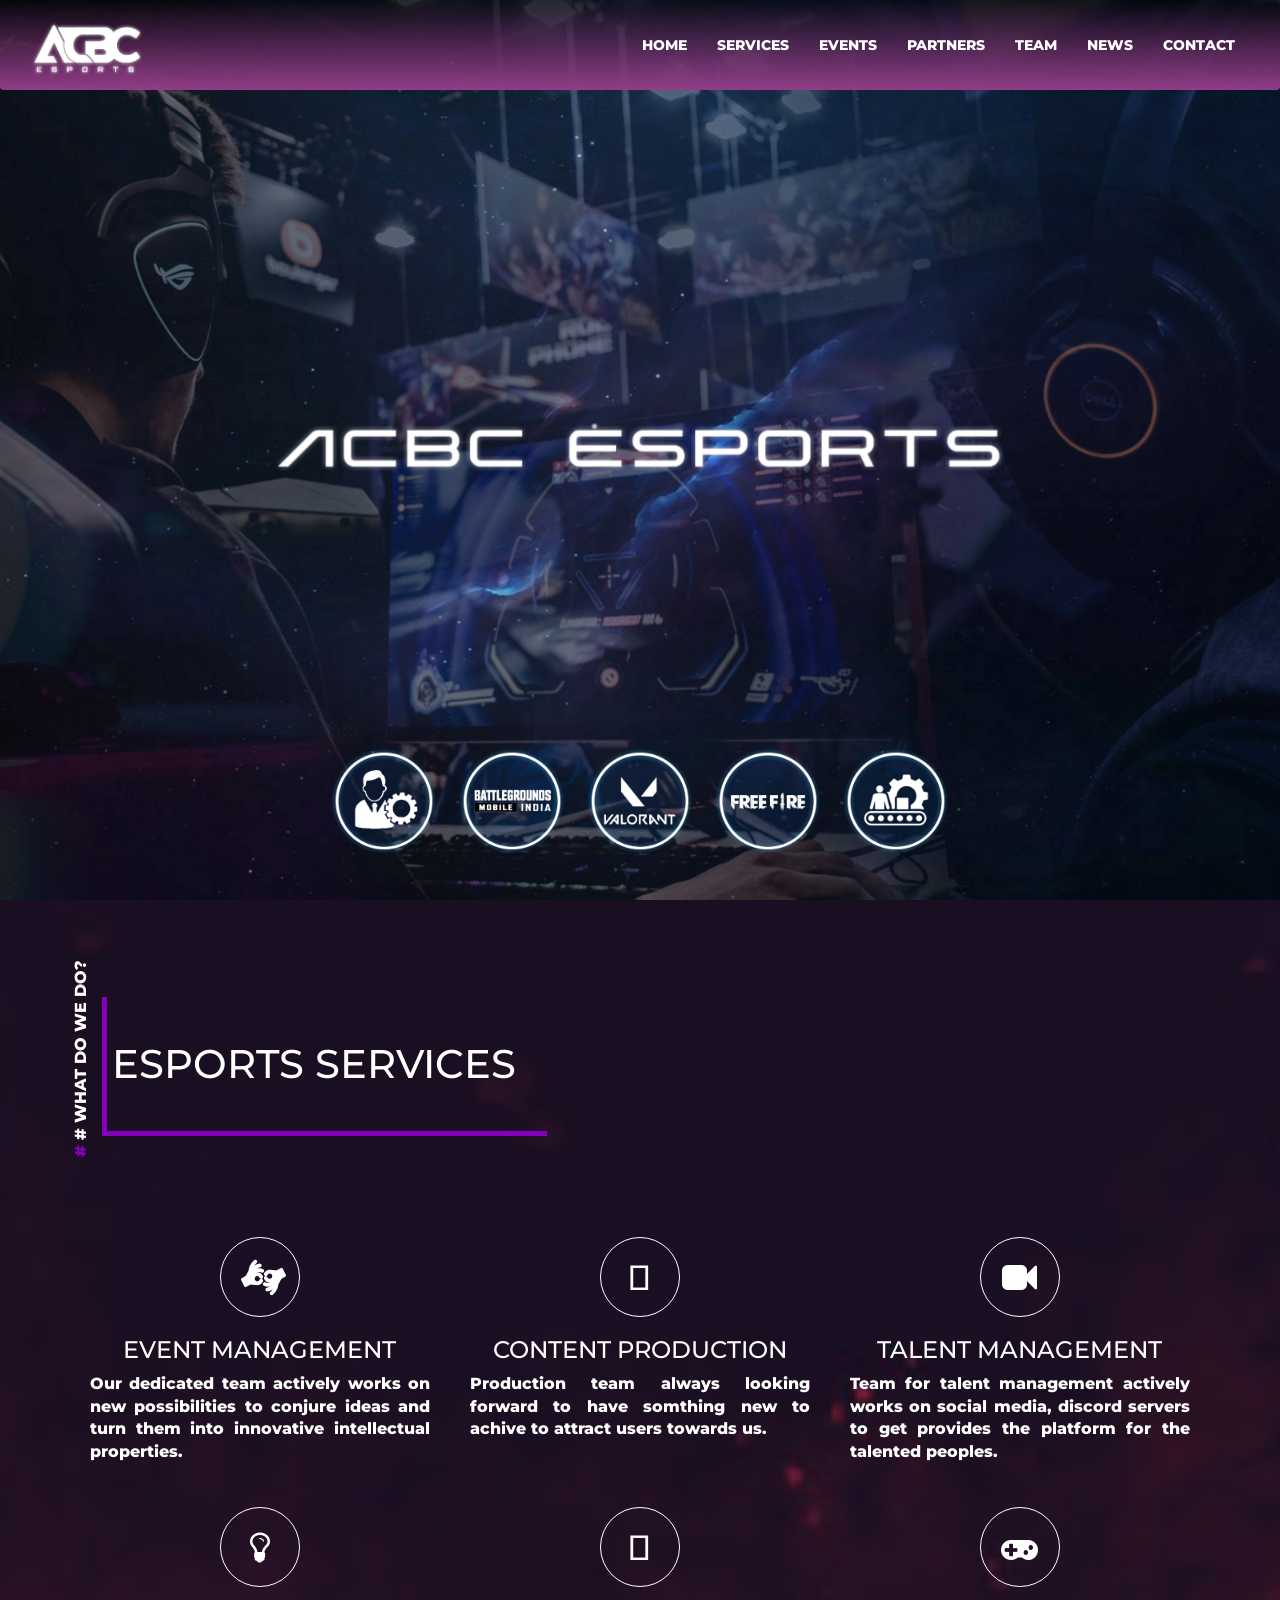
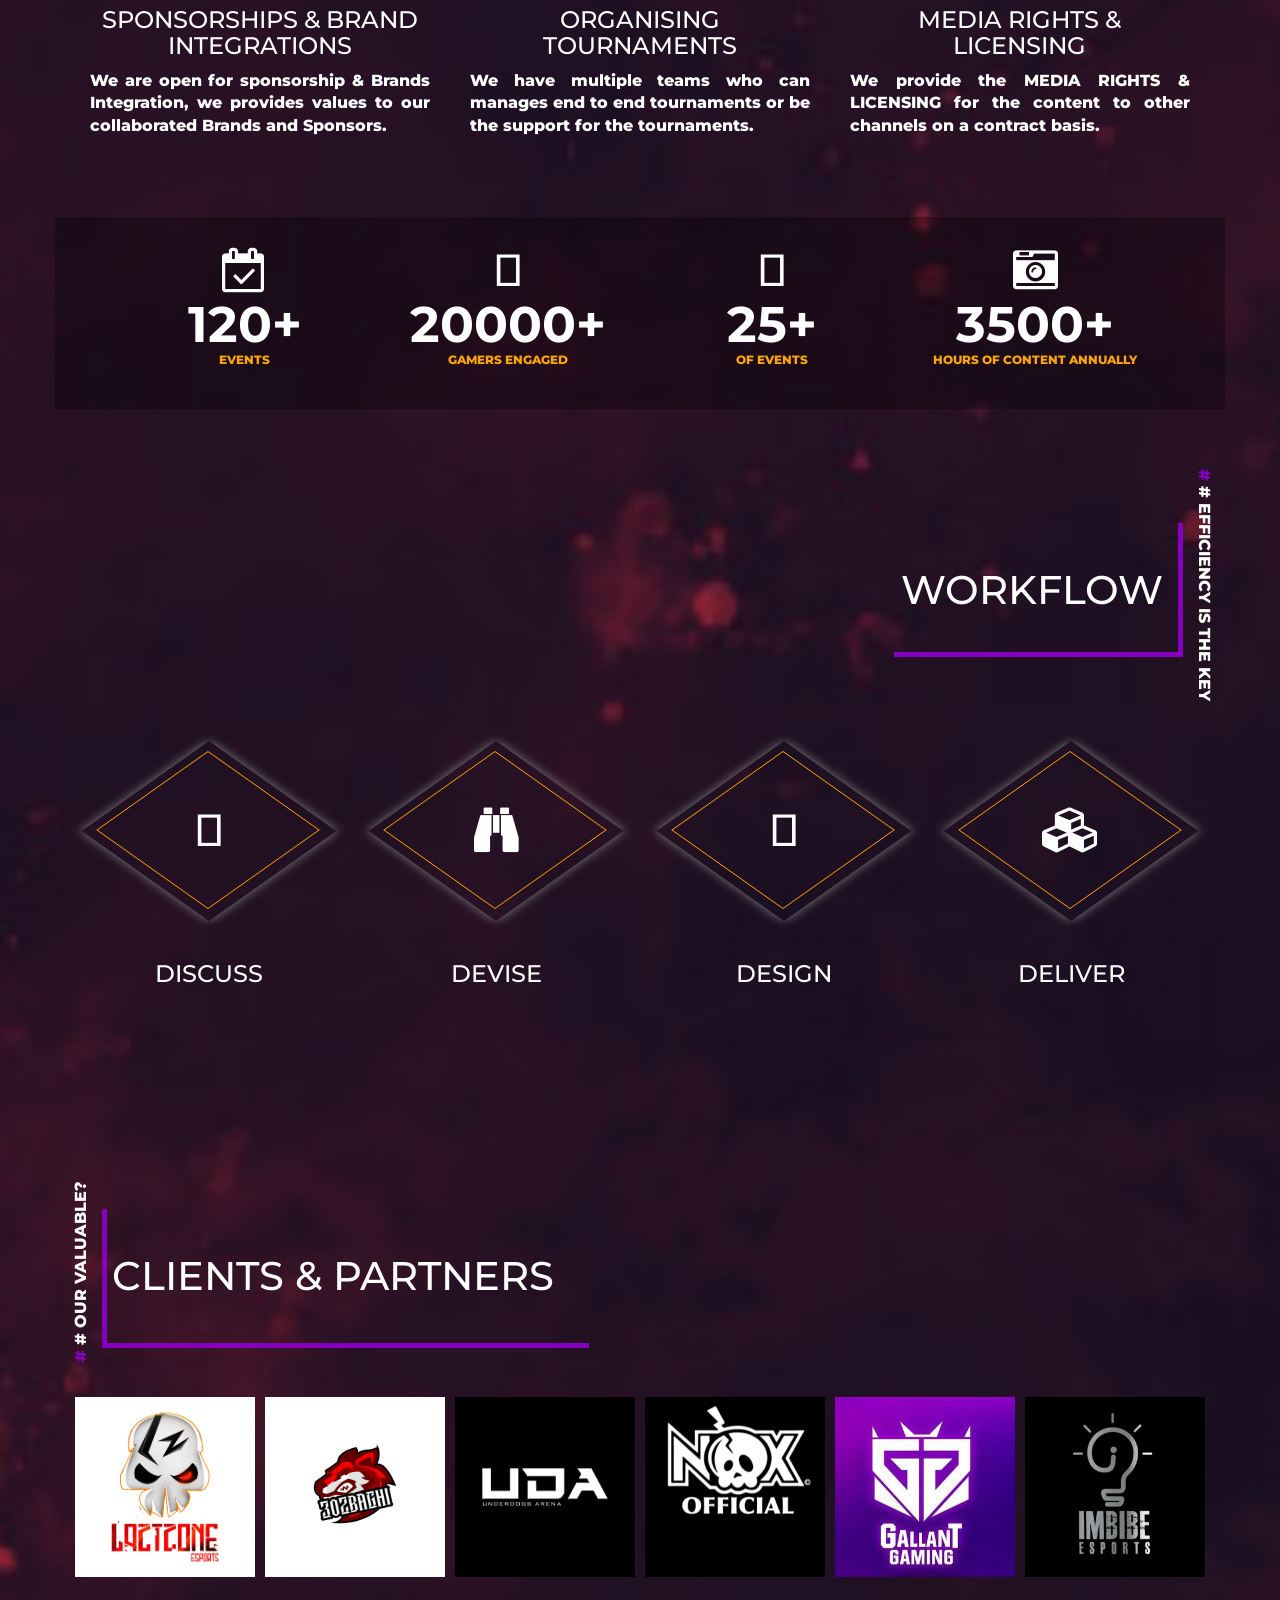
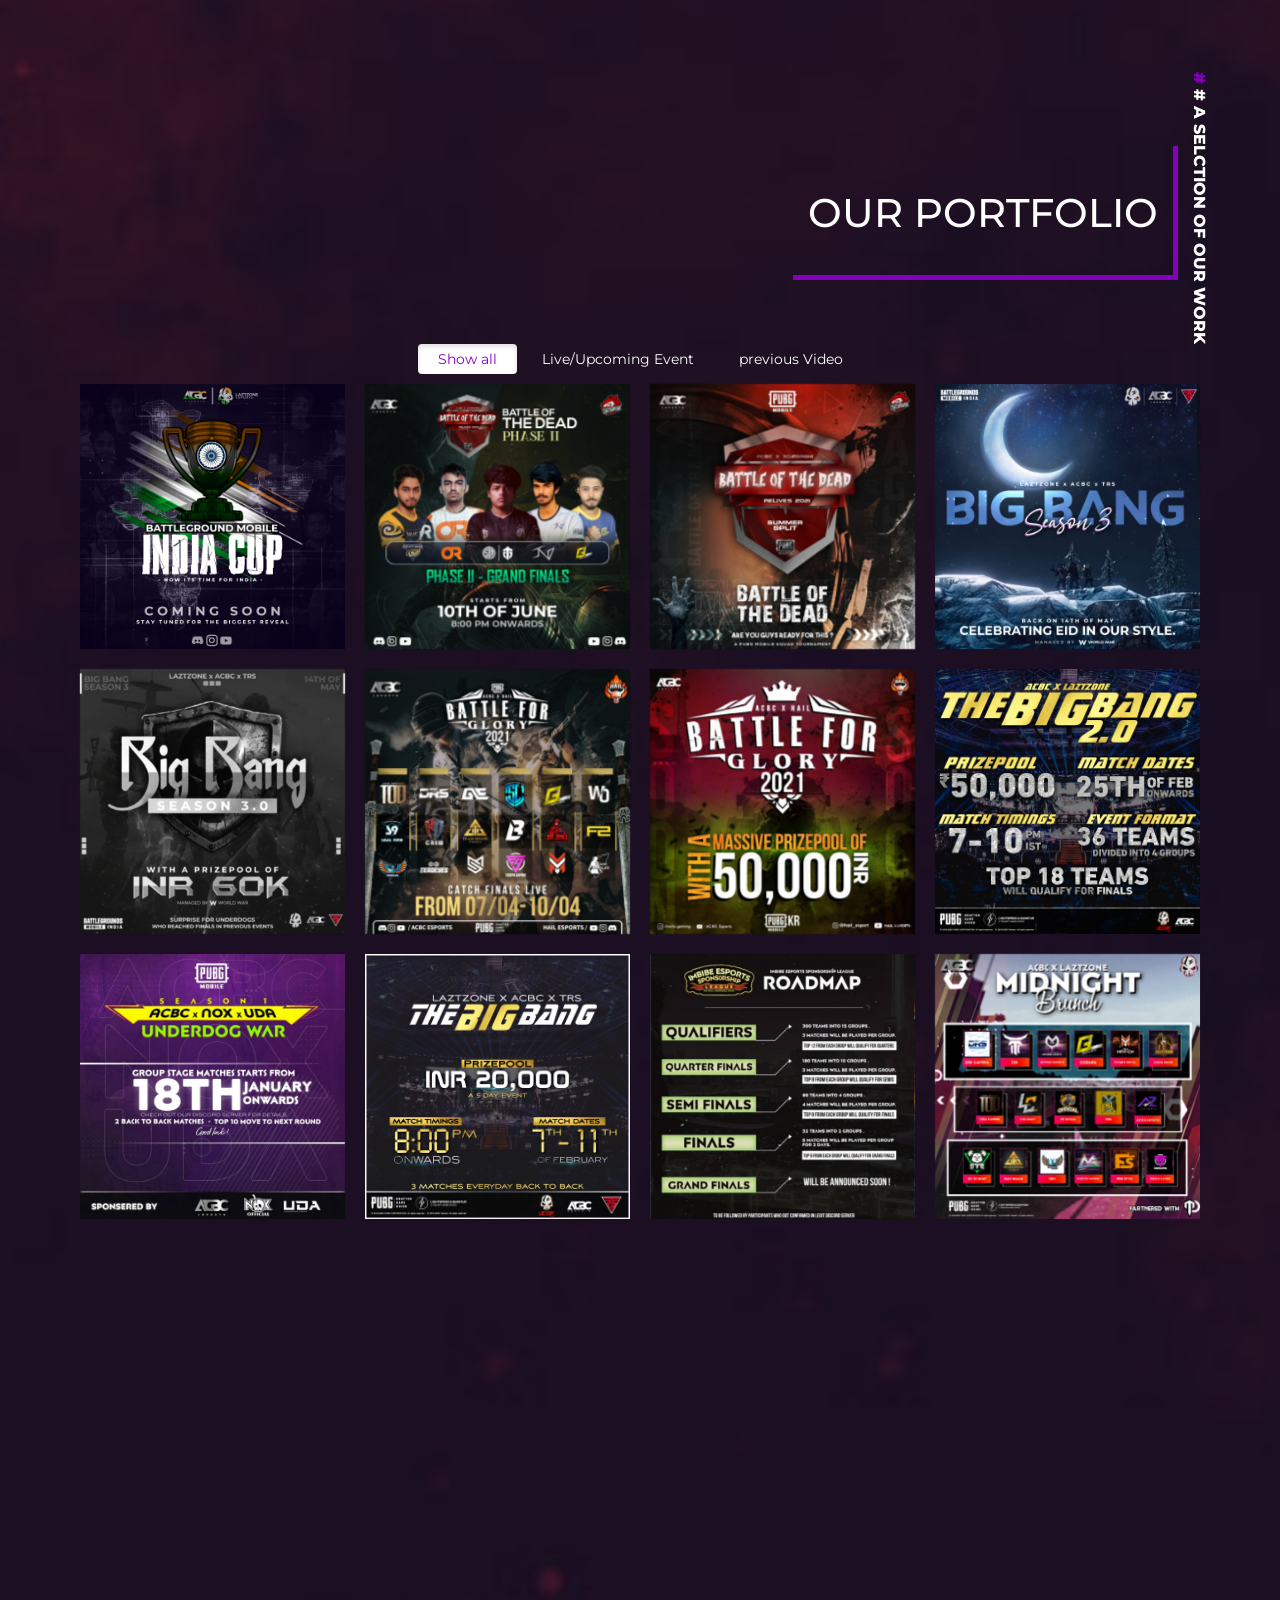
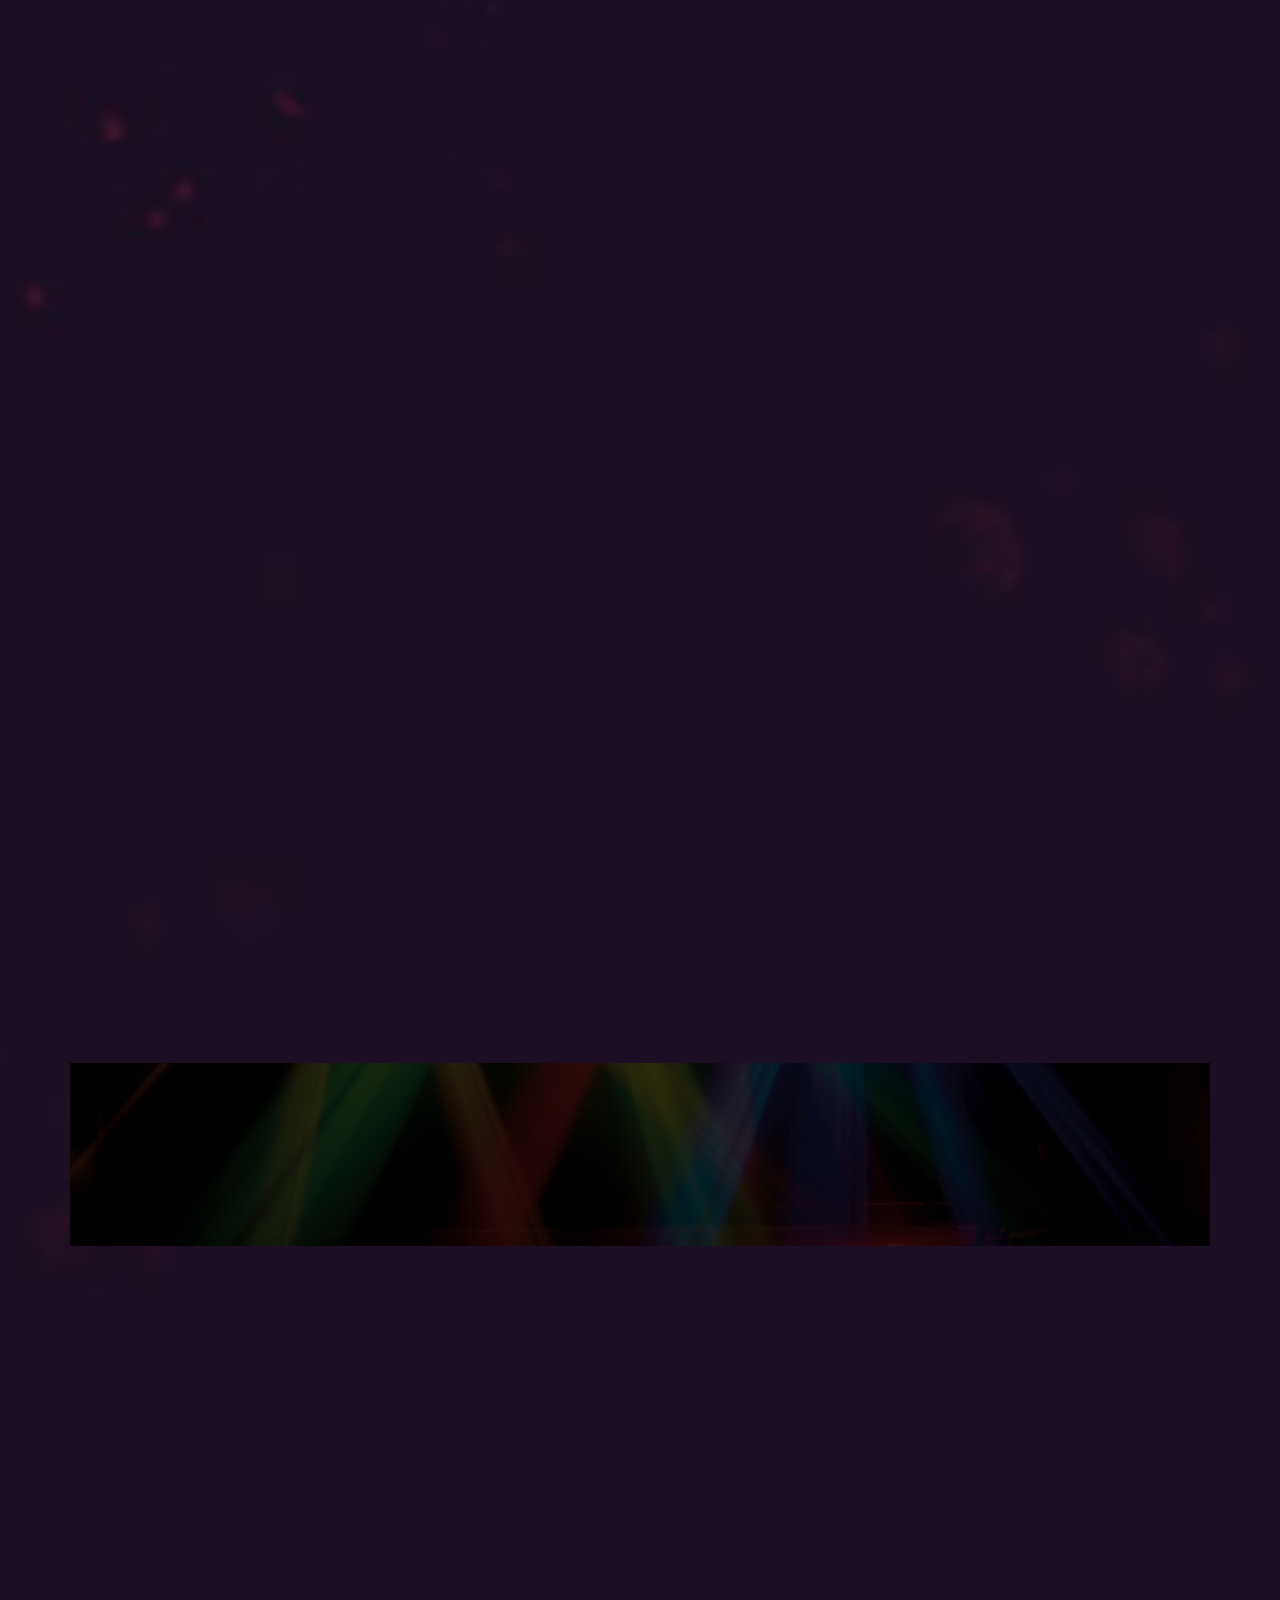
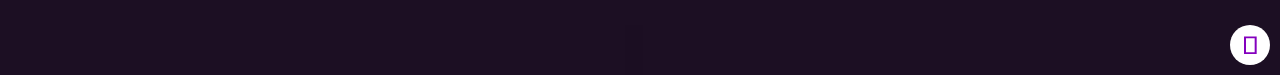
==== commit d85b814d: "Added fav icon and update css." ====
--- a/index.html
+++ b/index.html
@@ -16,6 +16,7 @@
     <link href="https://fonts.googleapis.com/css2?family=Montserrat:wght@100&display=swap" rel="stylesheet"> -->
     <link rel="preconnect" href="https://fonts.gstatic.com">
     <link href="https://fonts.googleapis.com/css2?family=Montserrat:wght@100;400;700&display=swap" rel="stylesheet">
+    <link rel="icon" type="image/png" href="./images/fav256x256.ico"/>
 
     <script src='scripts/kit-fontawesome-a076d05399.js'></script>
     
@@ -31,7 +32,7 @@
                 <div class="container-fluid">
                     <div class="col-lg-2 col-sm-2 col-xs-4" >
                         <div class=" navbar-header">
-                            <a class="navbar-brand" href='/home'>
+                            <a class="navbar-brand" href="javascript:void(0)">
                                 <img src="./images/croped_logo.png" alt="logo" />
                             </a>
                         </div>
@@ -58,7 +59,7 @@
             </nav>
             <!--end of navbar-->
             <!--start of header-content-->
-            <img src="./images/background/Background_logo.png" alt="" class=" header-content-img-1 animatable bounceIn" />
+            <img src="./images/background/Background_logo1.png" alt="" class=" header-content-img-1 animatable bounceIn" />
             <!-- <div class="header-content">
                 <div class="header-caption"> -->
                     <!-- <div class="first-img-1-container">
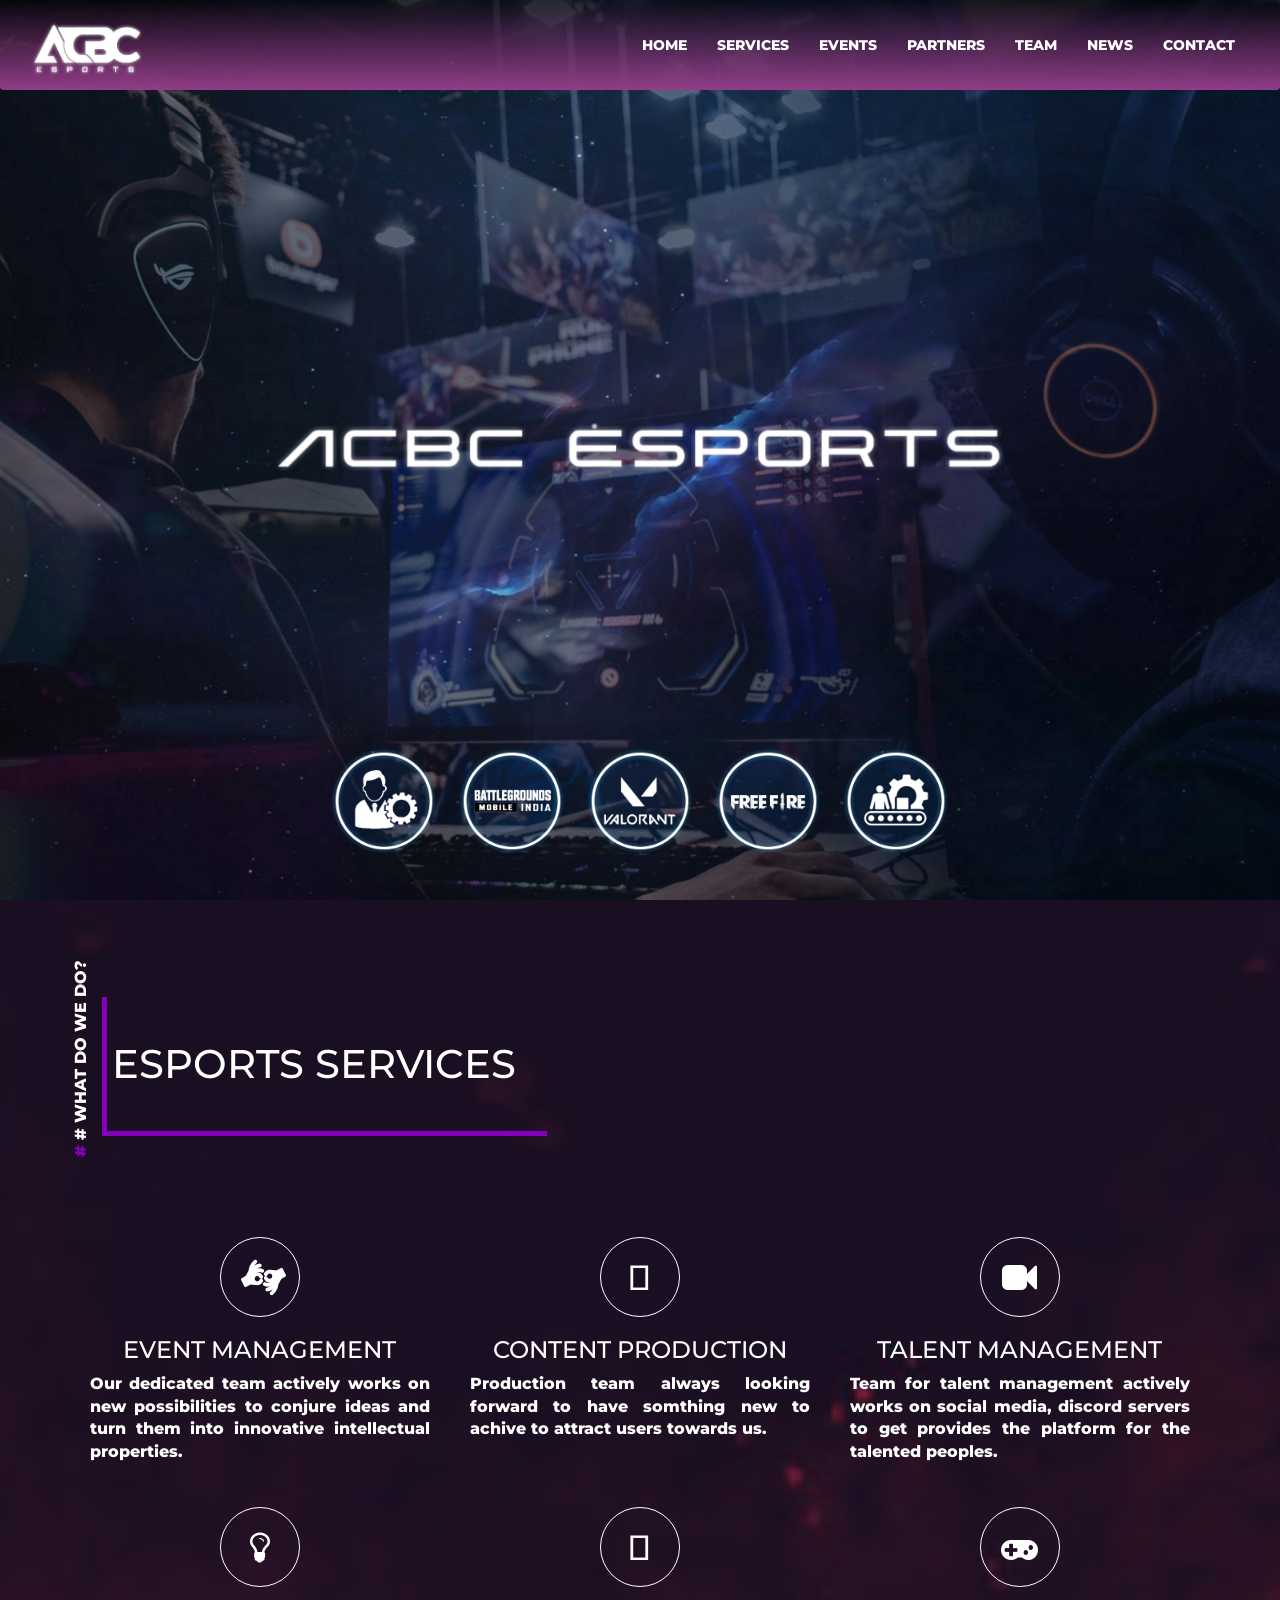
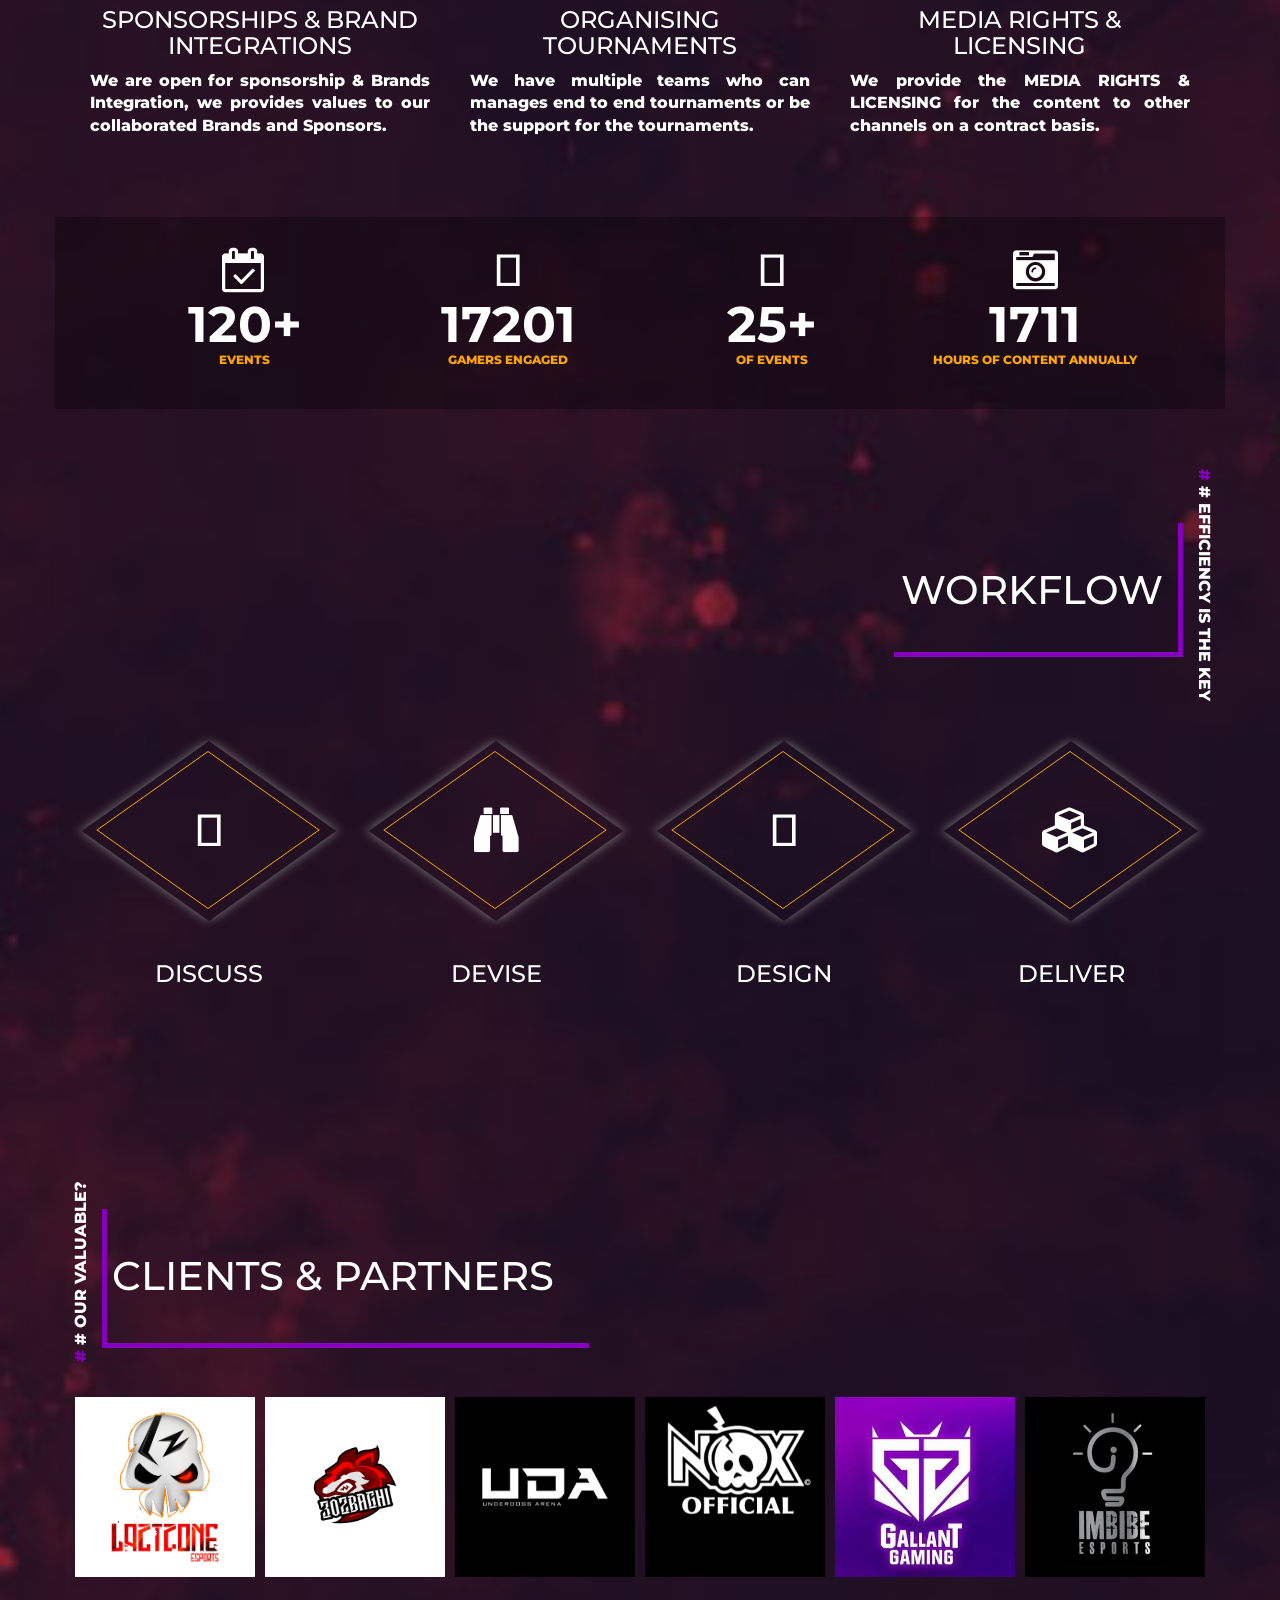
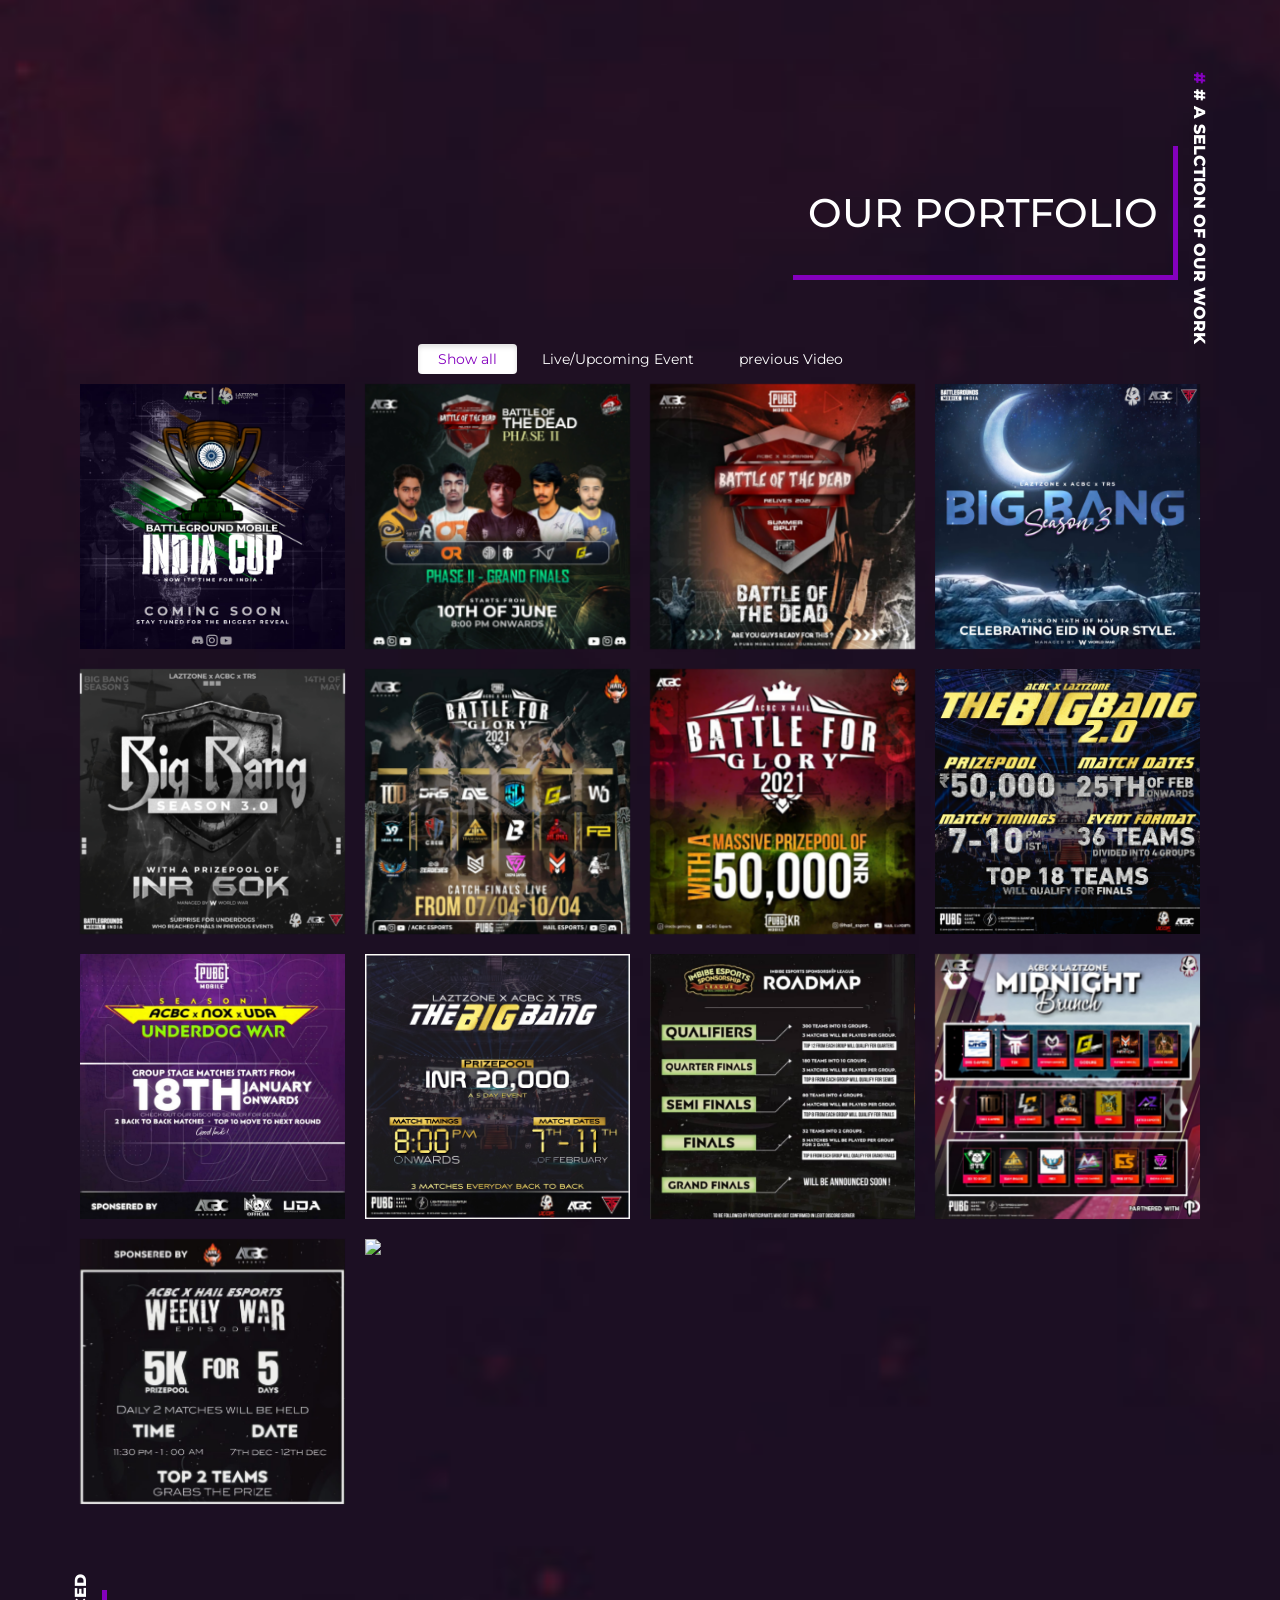
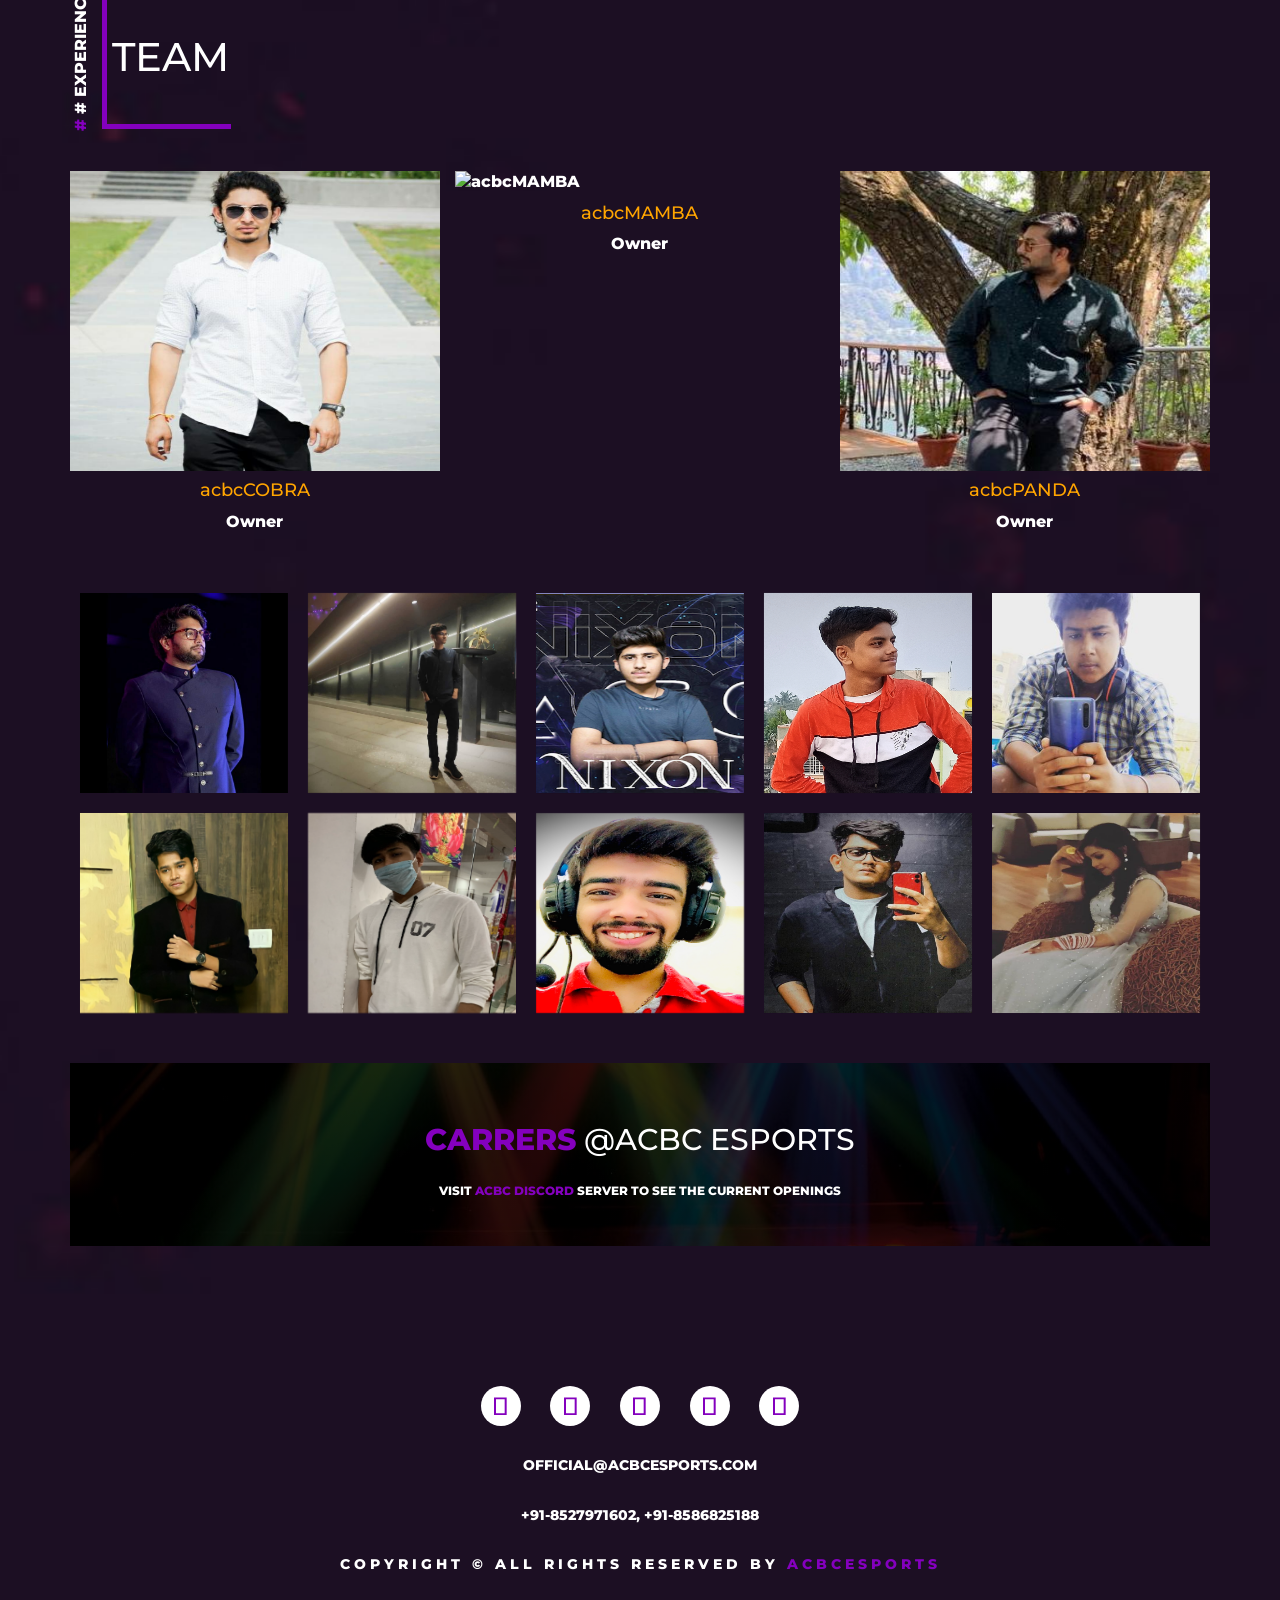
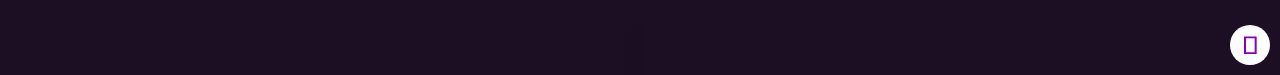
==== commit 4e61235d: "updated responsive css" ====
--- a/index.html
+++ b/index.html
@@ -392,6 +392,9 @@
             <div class="member-card-box">
                 <div class="member-img  animatable fadeInLeft">
                     <img src="images/team/acbcSLOTH.jpeg" alt="acbcSLOTH" />
+                </div>
+                <div class="member-img  animatable fadeInLeft">
+                    <img src="images/team/acbcSHUBHAM.jpg" alt="acbcSHUBHAM" />
                 </div>
                 <div class="member-img  animatable fadeInLeft">
                     <img src="images/team/acbcNIXON.png" alt="acbcNIXON" />
--- a/stylesheet/bootstrapStyle.css
+++ b/stylesheet/bootstrapStyle.css
@@ -1043,7 +1043,7 @@
   margin: 4rem 0px;
 }
 .team-card {
-  flex-basis: calc((100% / 4) - 1rem);
+  flex-basis: calc((100% / 3) - 1rem);
   position: relative;
   transition: all 1s ease-in-out;
 }
@@ -1406,7 +1406,7 @@
     flex-direction: row;
   }
   .team-card {
-    flex-basis: calc(100% / 3) - 1rem;
+    flex-basis: calc((100% / 3) - 1rem);
     margin-bottom: 2rem;
   }
   .team-card img {
@@ -1597,12 +1597,12 @@
     justify-content: space-between;
   }
   .team-card {
-    flex-basis: calc((100% / 2) - 1rem);
+    flex-basis: calc((100% / 3) - 1rem);
     margin-bottom: 2rem;
-    height: auto;
+    /* height: auto; */
   }
   .team-cards .team-card img {
-    height: 500px;
+    /* height: 500px; */
   }
   .team-card .team-caption h4 {
     font-size: 3rem;
@@ -1612,7 +1612,7 @@
   }
   /* start of member section */
   .member-img {
-    flex-basis: calc(100% / 6);
+    flex-basis: calc(100% / 5);
   }
   /* end of member section */
   /*end of contact section*/
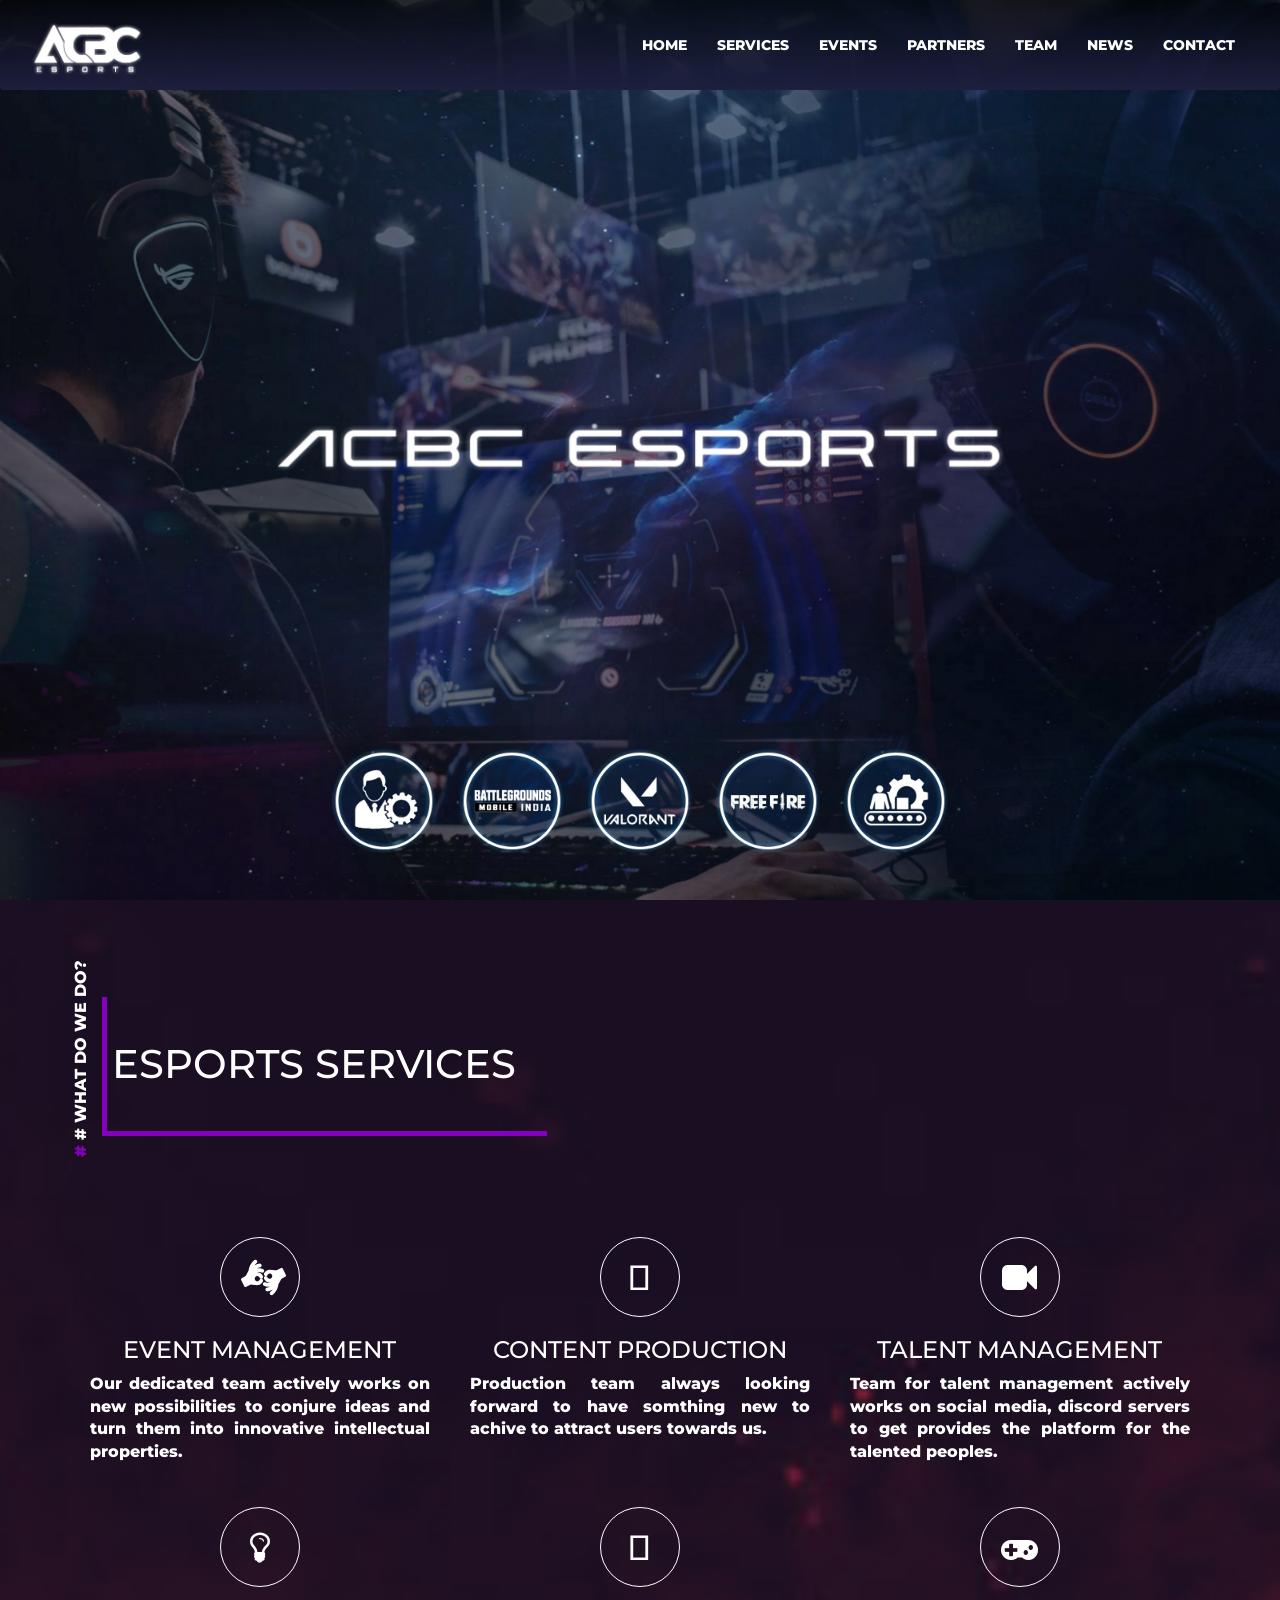
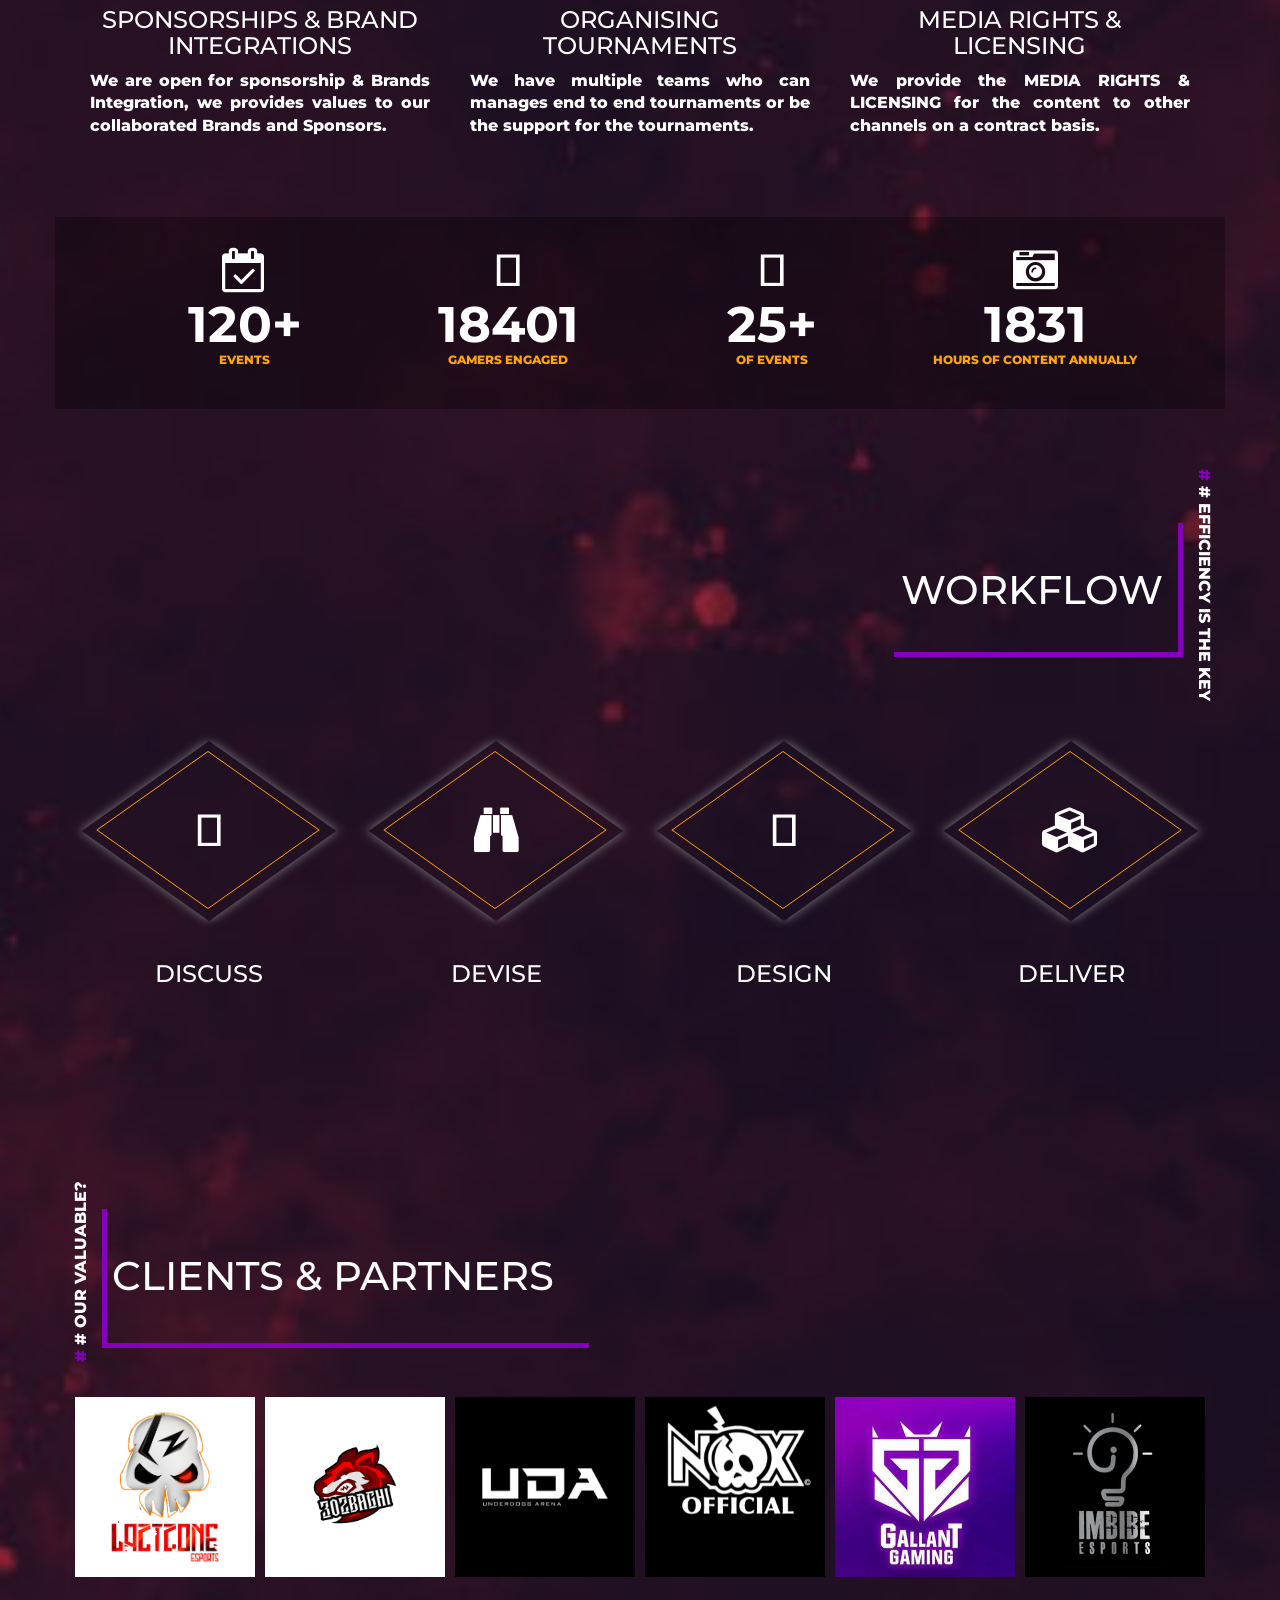
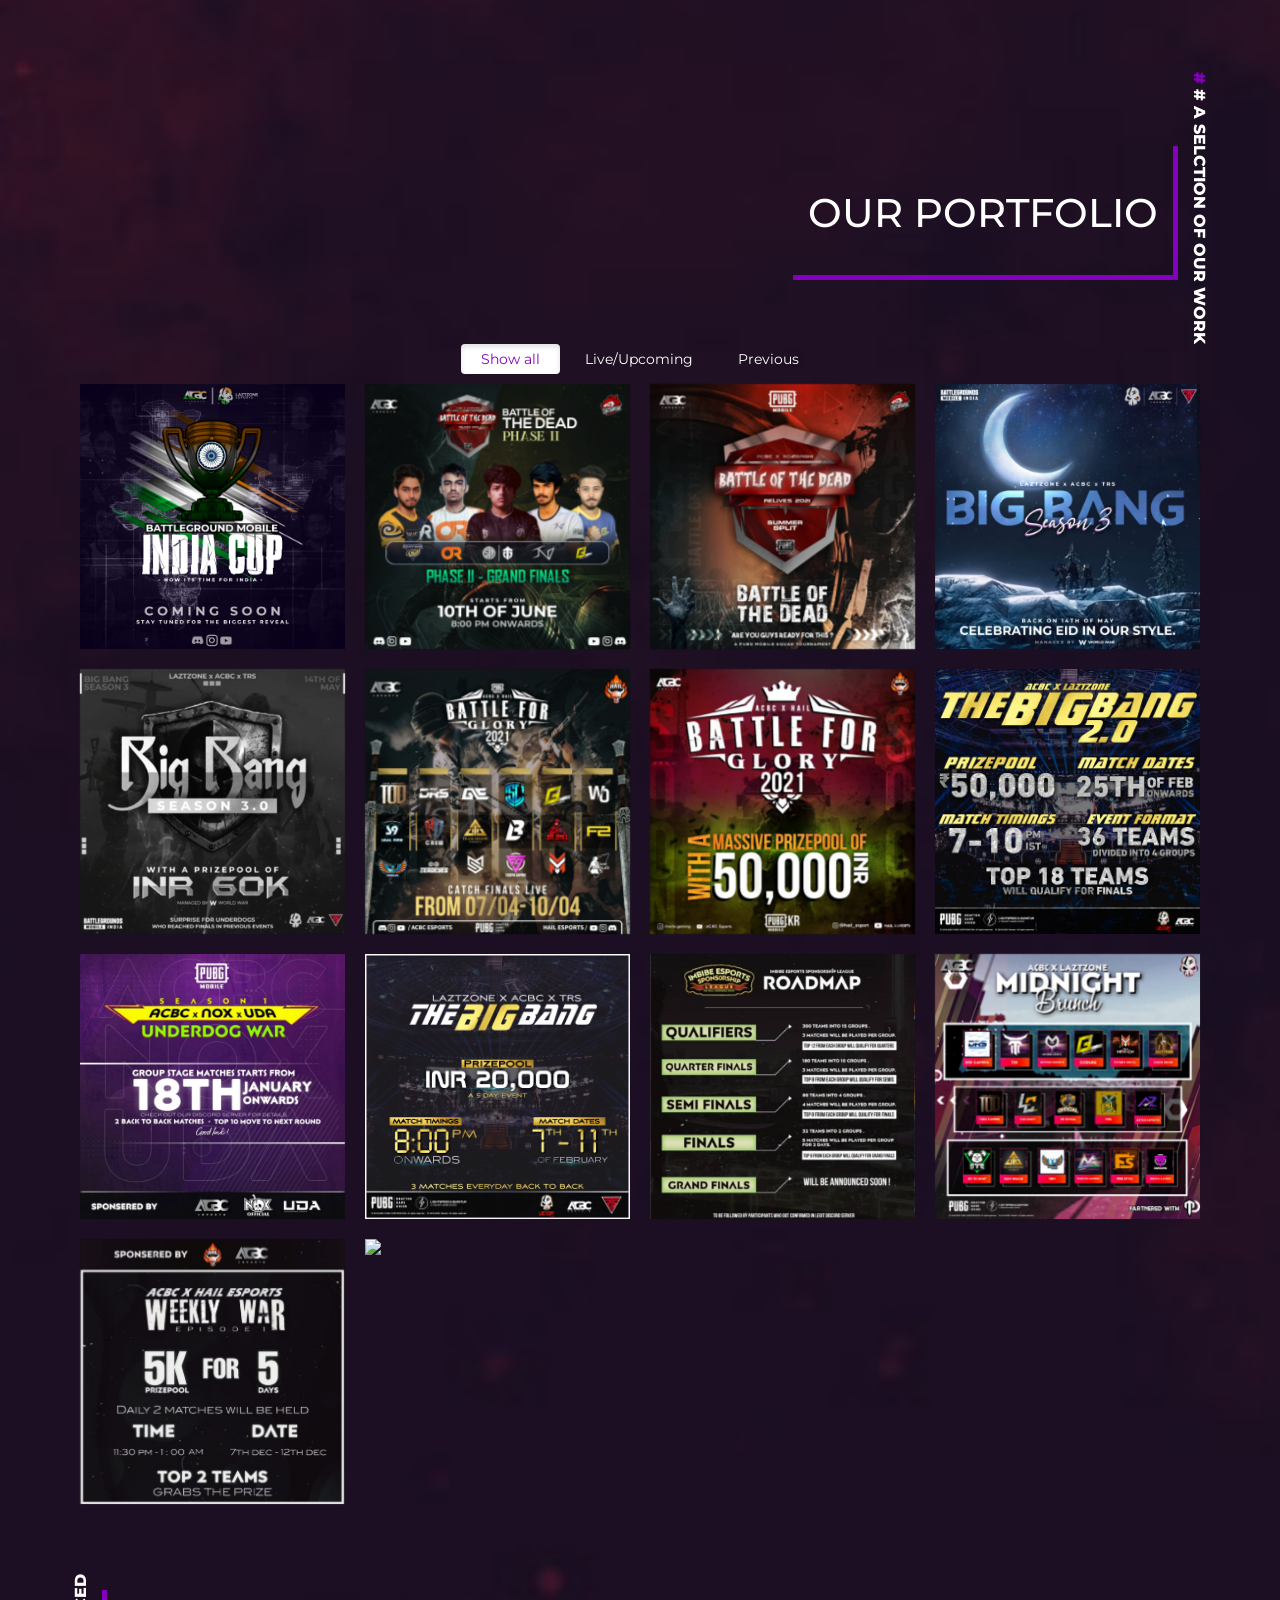
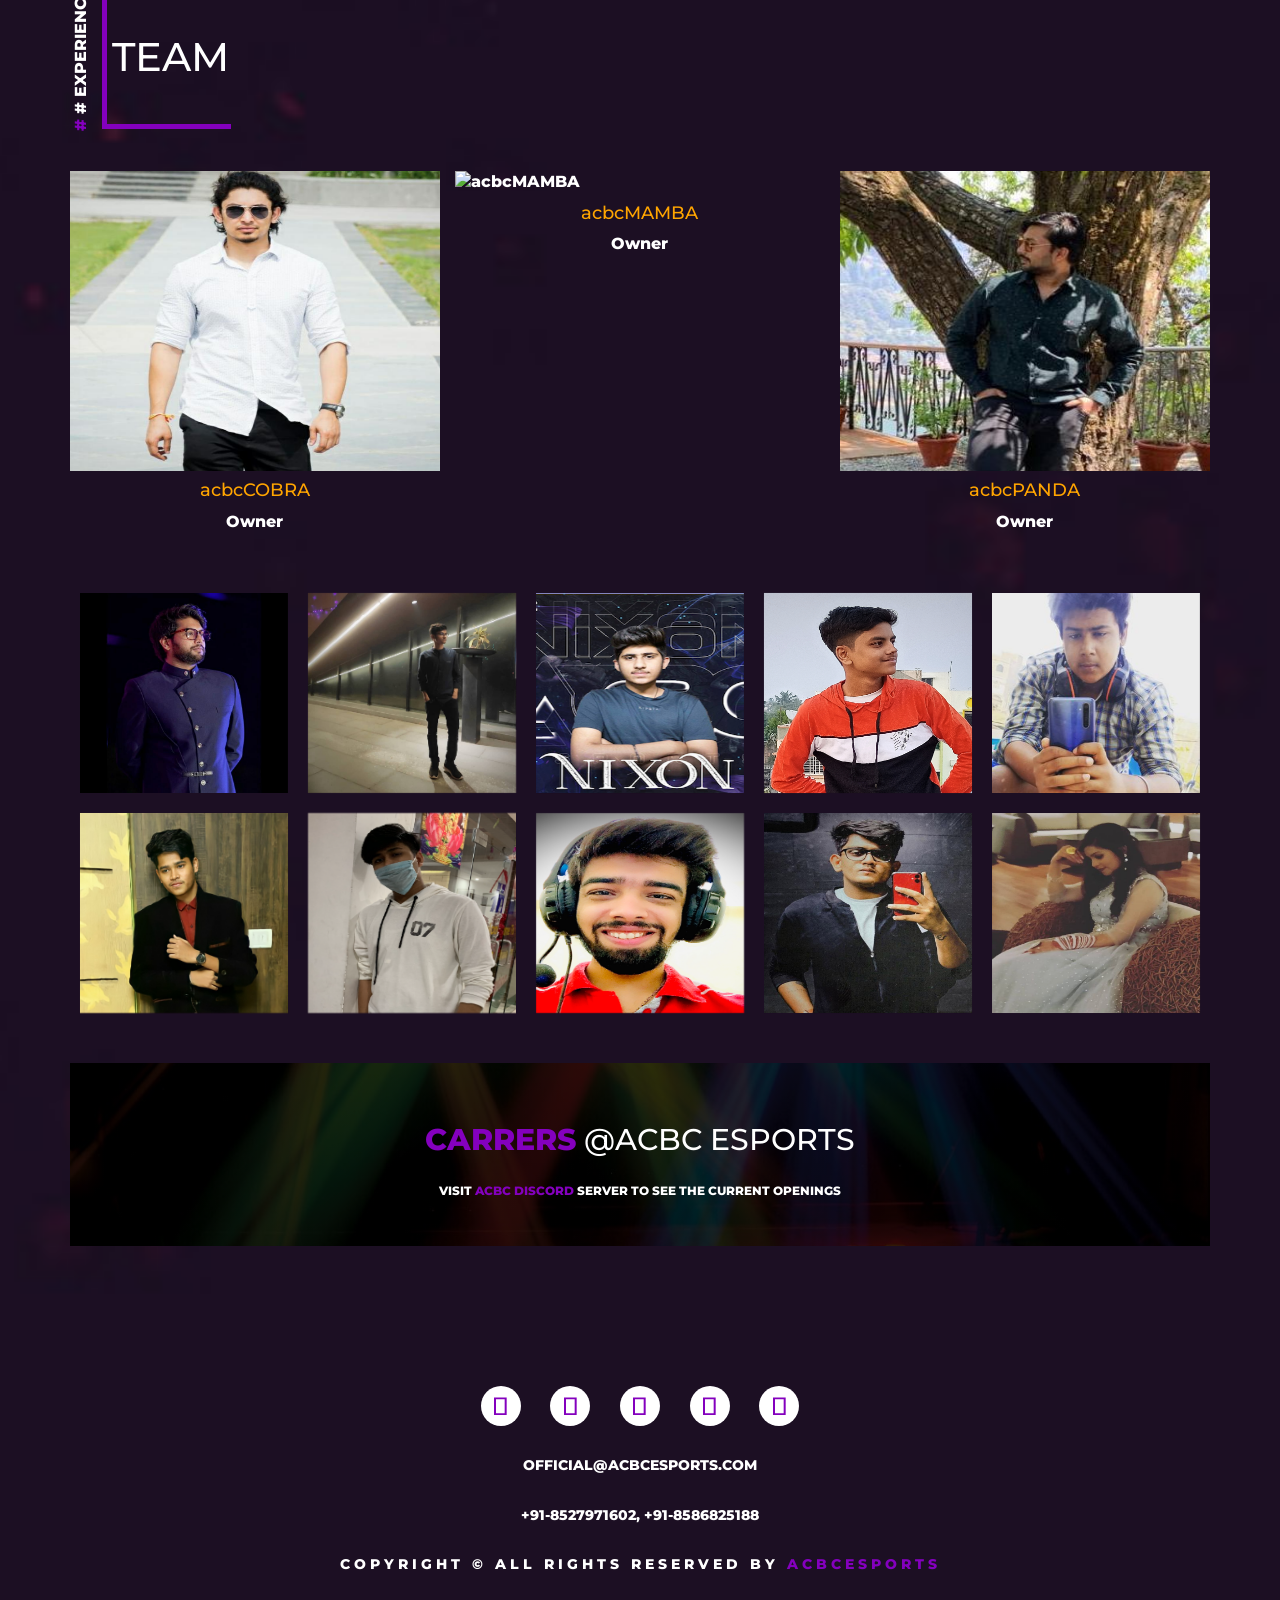
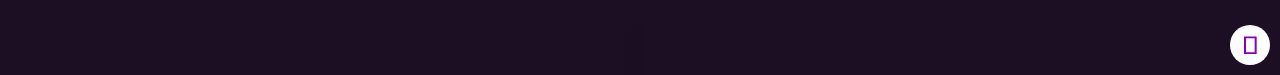
==== commit 6a78dab9: "Updated Typo." ====
--- a/index.html
+++ b/index.html
@@ -162,17 +162,17 @@
                 </div>
                 <div class="counting-section-item animatable fadeIn">
                     <i class="fas fa-heart item-fa-icon"></i>
-                    <h3 class='numscroller uppercase' data-min='1' data-max='20000' data-delay='5' data-increment='100' data-addtional="+">17000 M</h3>
+                    <h3 class='numscroller uppercase' data-min='1' data-max='20000' data-delay='5' data-increment='100' data-addtional="+">20000+</h3>
                     <p class="uppercase">gamers engaged</p>
                 </div>
                 <div class="counting-section-item animatable fadeIn">
                     <i class="fas fa-wine-glass item-fa-icon"></i>
-                    <h3 class='numscroller uppercase' data-min='1' data-max='25' data-delay='1' data-increment='1' data-addtional="+">6M</h3>
+                    <h3 class='numscroller uppercase' data-min='1' data-max='25' data-delay='1' data-increment='1' data-addtional="+">25+</h3>
                     <p class="uppercase">of events</p>
                 </div>
                 <div class="counting-section-item animatable fadeIn">
                     <i class="fa fa-camera-retro item-fa-icon" aria-hidden="true"></i>
-                    <h3 class='numscroller uppercase' data-min='1' data-max='3500' data-delay='5' data-increment='10' data-addtional="+">1000+</h3>
+                    <h3 class='numscroller uppercase' data-min='1' data-max='3500' data-delay='5' data-increment='10' data-addtional="+">3500+</h3>
                     <p class="uppercase">hours of content annually</p>
                 </div>
             </section>
@@ -257,8 +257,8 @@
                     <div id="portfolioBtn" class="animatable fadeInDown">
                     <button class="btn active" onclick="filterSelection('all')"> Show all</button>
                     <!-- <button class="btn" onclick="filterSelection('Updates')"> Updates</button> -->
-                    <button class="btn" onclick="filterSelection('Upcoming')">Live/Upcoming Event</button>
-                    <button class="btn" onclick="filterSelection('previous')"> previous Video</button>
+                    <button class="btn" onclick="filterSelection('Upcoming')">Live/Upcoming </button>
+                    <button class="btn" onclick="filterSelection('previous')"> Previous </button>
                     </div>
                     
                     <!-- Portfolio Gallery Grid -->
--- a/stylesheet/bootstrapStyle.css
+++ b/stylesheet/bootstrapStyle.css
@@ -665,7 +665,7 @@
   background-color: transparent;
   border: none;
   z-index: 1;
-  background-image: linear-gradient(rgba(0, 0, 0, 0.6), rgba(145, 61, 136, 1));
+  background-image: linear-gradient(rgba(0, 0, 0, 0.6), rgb(29 31 62));
 }
 .navbar-header .navbar-brand img {
   margin-top: 5px;
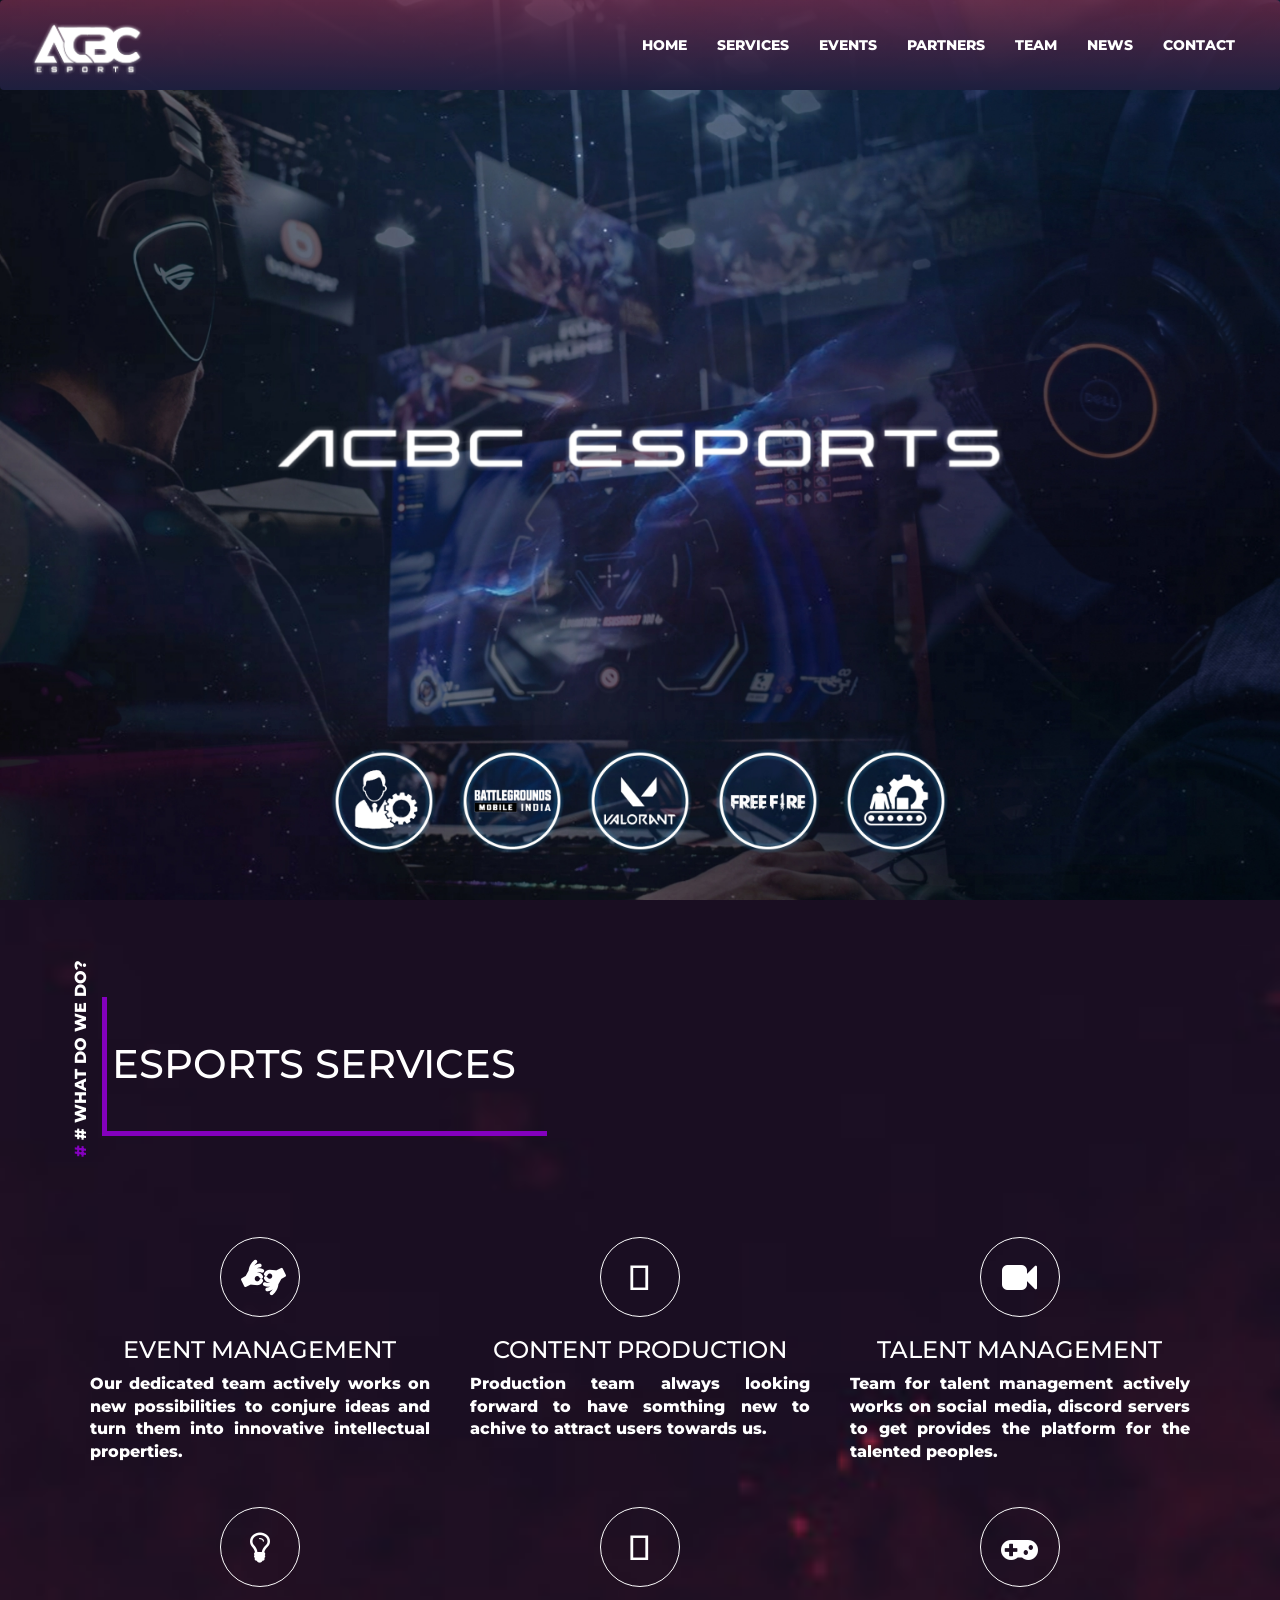
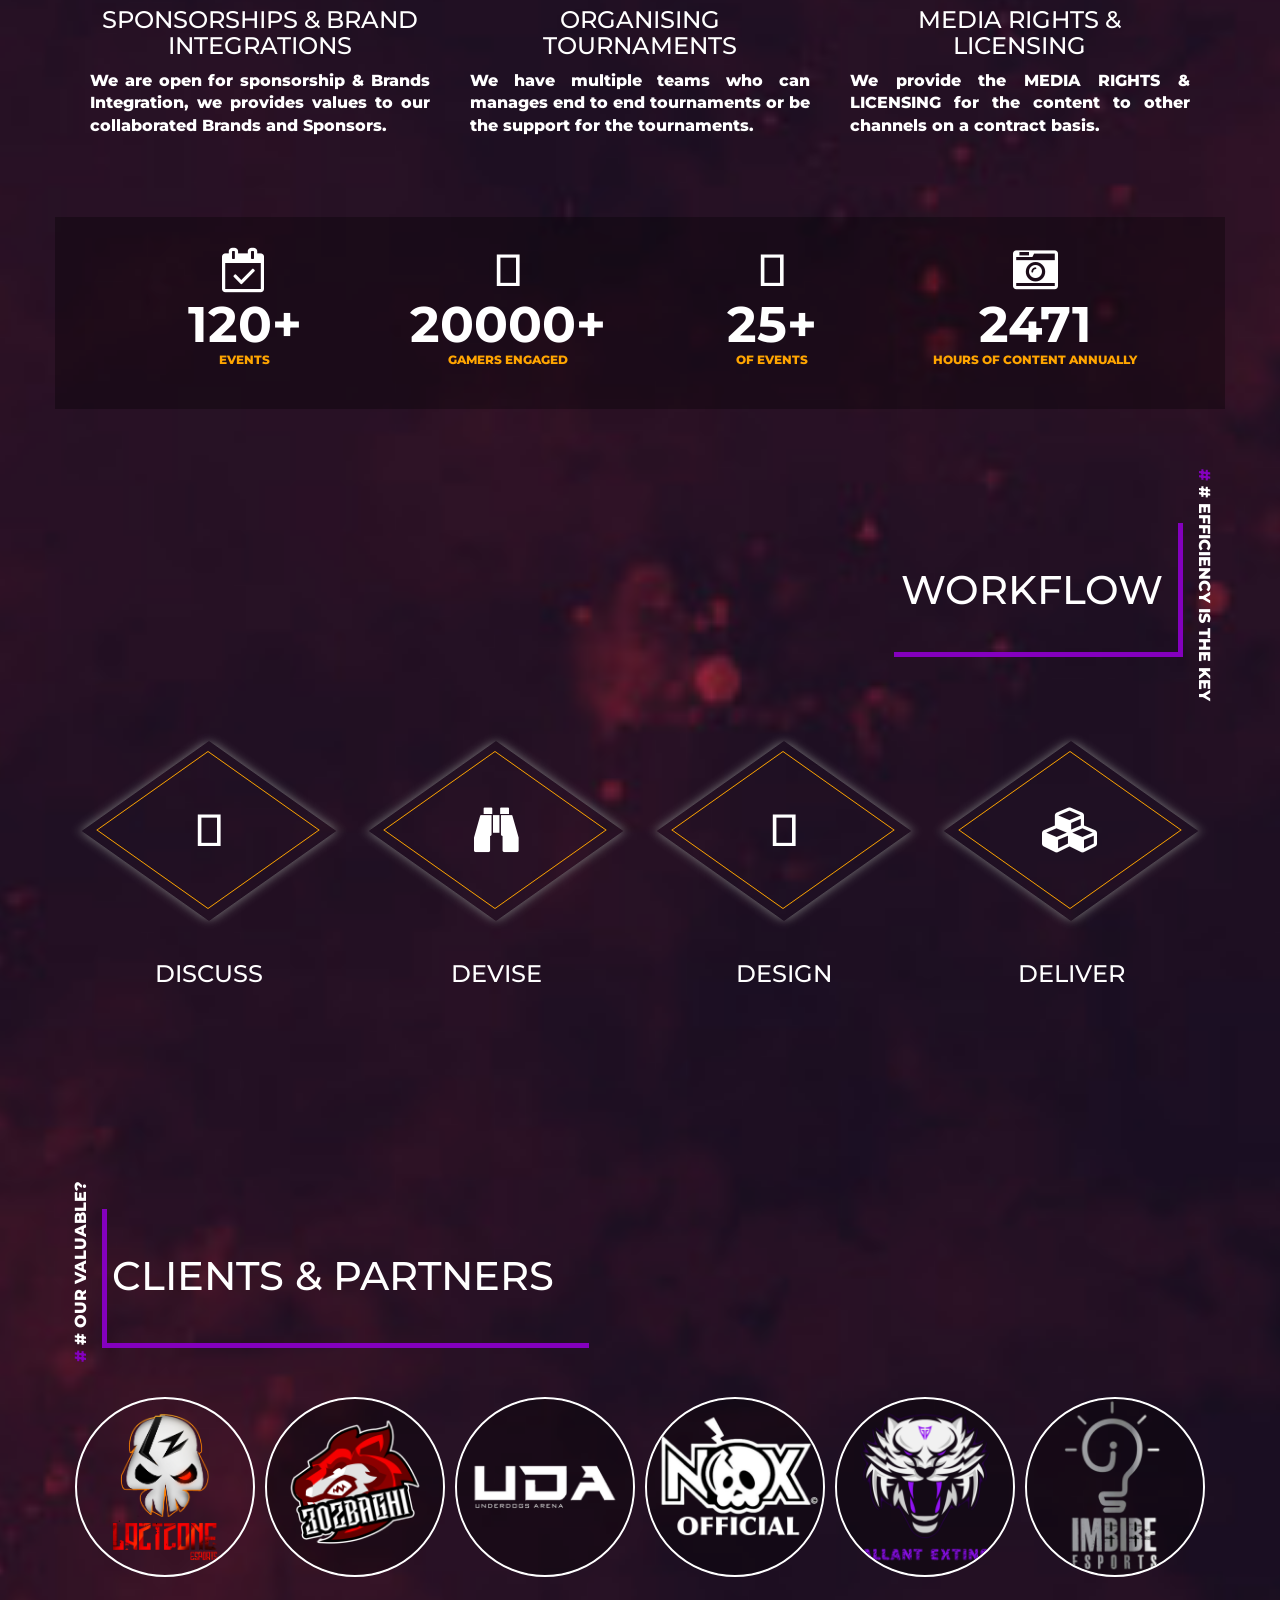
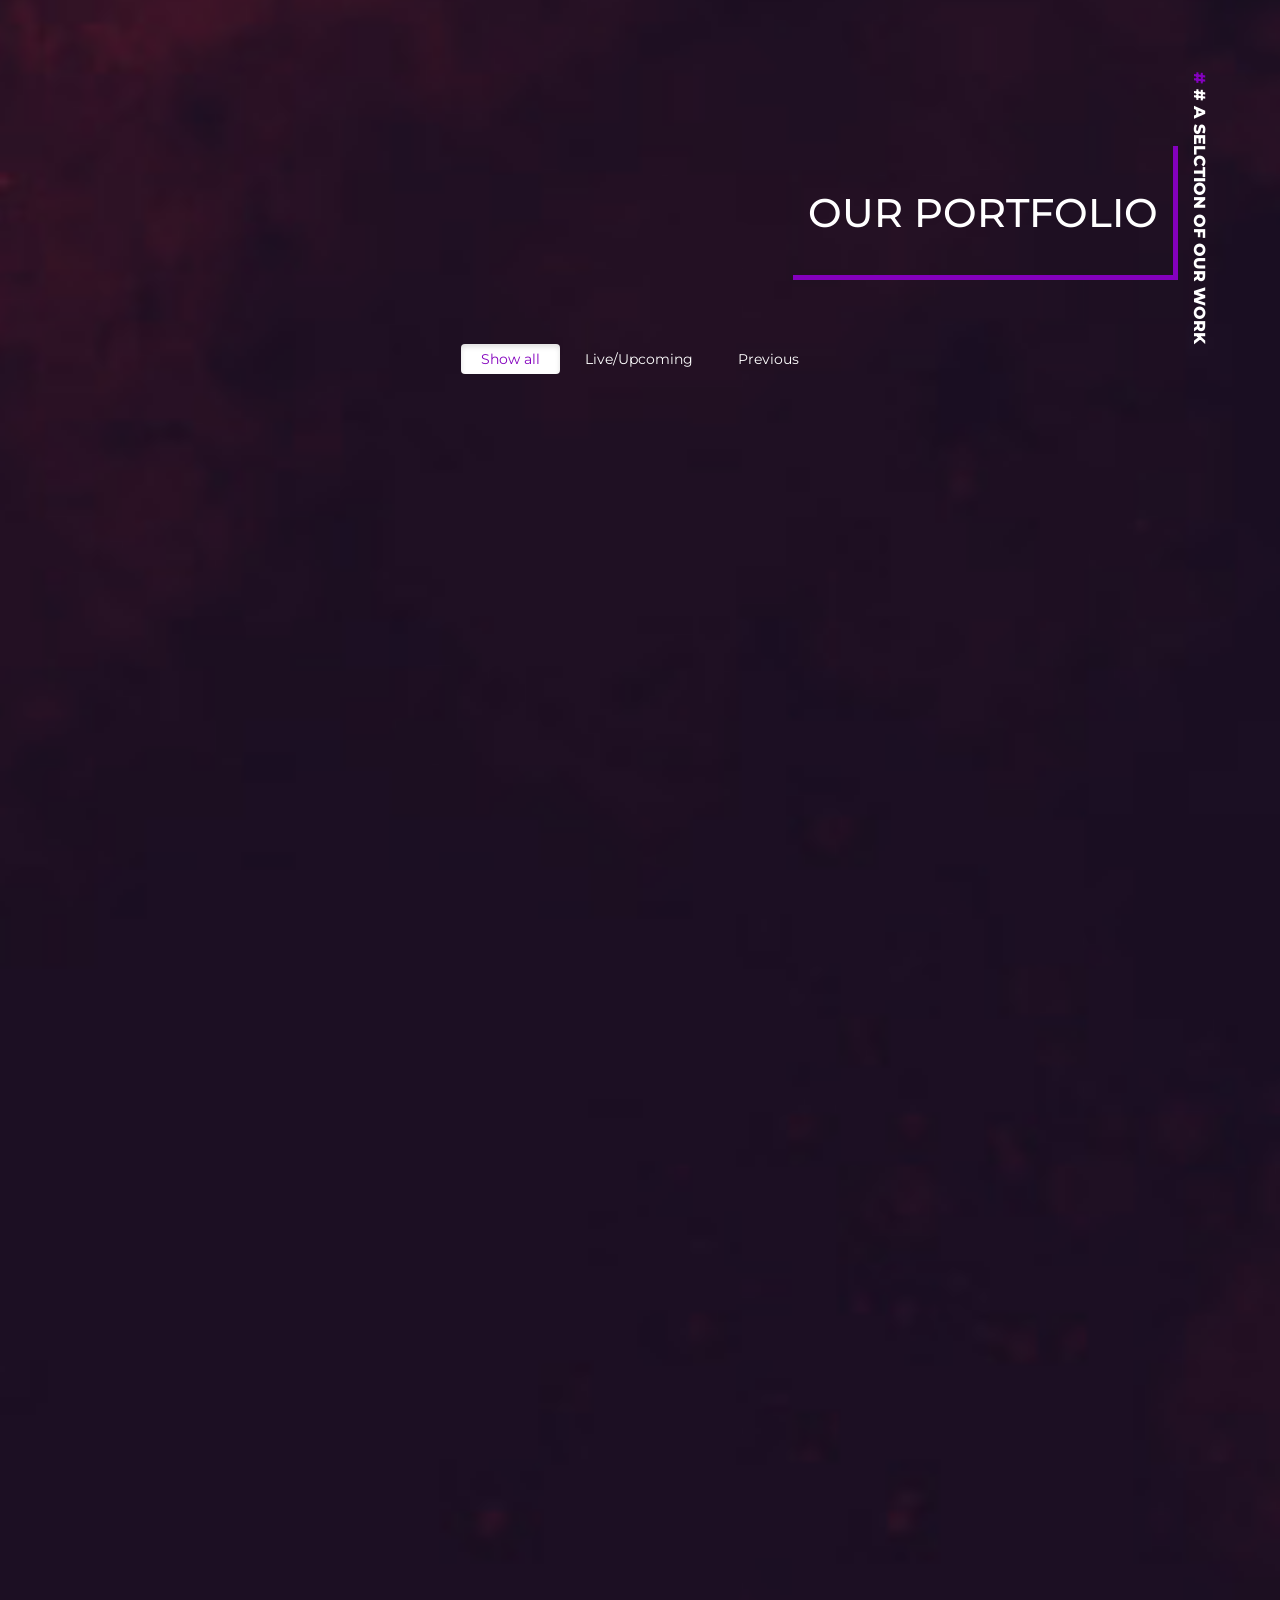
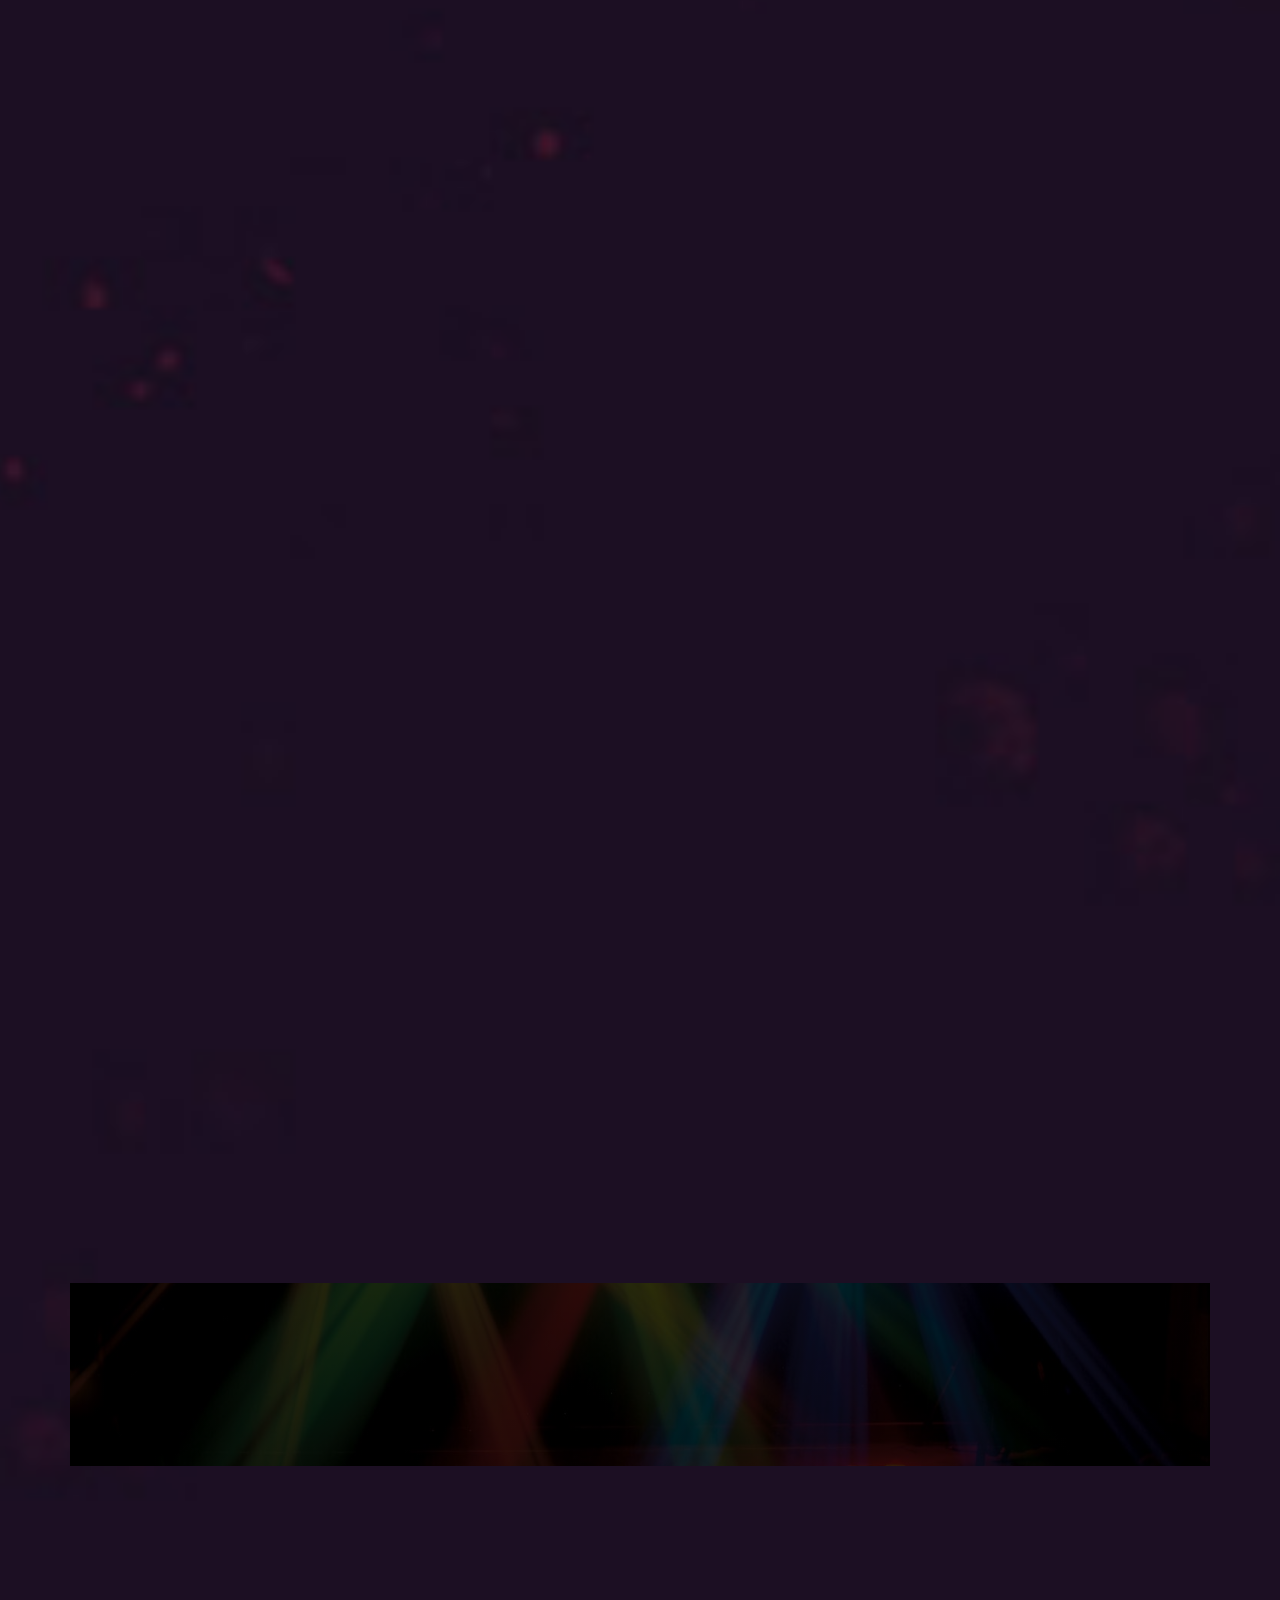
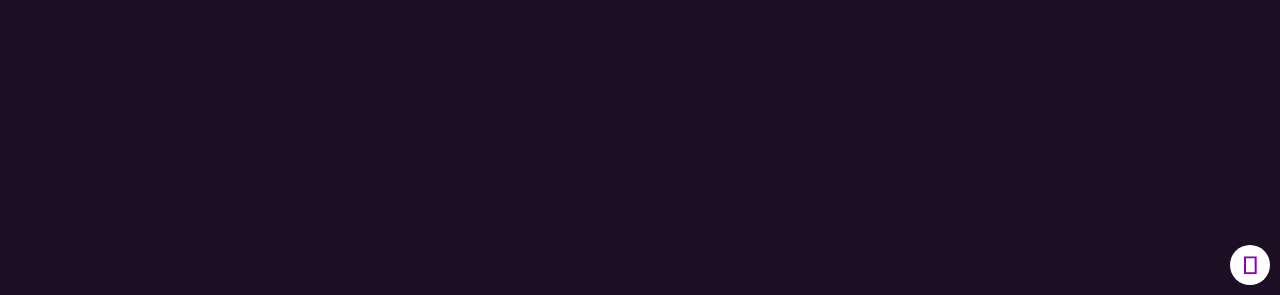
==== commit 5b308c78: "Finalize." ====
--- a/index.html
+++ b/index.html
@@ -217,19 +217,19 @@
                         <img src="images/client/LAZTZONE_LOGO.png" alt="client-1">
                     </div></a>
                     <a href="javascript:void(0)" class="partner-item animatable bounceInUp"><div>
-                        <img src="images/client/302_baghiop.png" alt="client-1">
-                    </div></a>
-                    <a href="javascript:void(0)" class="partner-item animatable bounceInUp"><div>
-                        <img src="images/client/UDA_LOGO.jpg" alt="client-1">
-                    </div></a>
-                    <a href="javascript:void(0)" class="partner-item animatable bounceInUp"><div>
-                        <img src="images/client/NOX_OFFICIAL.jpg" alt="client-1">
-                    </div></a>
-                    <a href="javascript:void(0)" class="partner-item animatable bounceInUp"><div>
-                        <img src="images/client/GALLENTGAMING.jpeg" alt="client-1">
-                    </div></a>
-                    <a href="javascript:void(0)" class="partner-item animatable bounceInUp"><div>
-                        <img src="images/client/IMBIBE.jpeg" alt="client-1">
+                        <img src="images/client/C_302BAGHI.png" alt="client-1">
+                    </div></a>
+                    <a href="javascript:void(0)" class="partner-item animatable bounceInUp"><div>
+                        <img src="images/client/C_UDA.png" alt="client-1">
+                    </div></a>
+                    <a href="javascript:void(0)" class="partner-item animatable bounceInUp"><div>
+                        <img src="images/client/C_NOX.png" alt="client-1">
+                    </div></a>
+                    <a href="javascript:void(0)" class="partner-item animatable bounceInUp"><div>
+                        <img src="images/client/C_GALLNT.png" alt="client-1">
+                    </div></a>
+                    <a href="javascript:void(0)" class="partner-item animatable bounceInUp"><div>
+                        <img src="images/client/C_IMBIBE.png" alt="client-1">
                     </div></a>
                     <!-- <a href="javascript:void(0)" class="partner-item animatable bounceInUp"><div>
                         <img src="images/client/client-5.jpg" alt="client-1">
@@ -265,79 +265,89 @@
                     <div class="portfolio-box-container">
                         <div class="portfolio-box-item Upcoming animatable bounceInUp ">
                             <div class="content">
-                                <img src="images/portfolio/event08.jpeg">
+                                <img src="images/portfolio/001-E_BGMIC.png">
                                 <div class="overlay"></div>
                             </div>
                         </div>
                         <div class="portfolio-box-item Upcoming animatable bounceInUp">
                             <div class="content">
-                                <img src="images/portfolio/BOTD-S2-P2.jpg">
+                                <img src="images/portfolio/002-E_ZHSD.png">
                             </div>
                         </div>
                         <div class="portfolio-box-item Upcoming animatable bounceInUp">
                             <div class="content">
-                                <img src="images/portfolio/BOTD-S2.png">
+                                <img src="images/portfolio/003-E_BOTDR.png">
                             </div>
                         </div>
                         <div class="portfolio-box-item previous animatable bounceInUp">
                             <div class="content">
-                                <img src="images/portfolio/event09.jpeg">
+                                <img src="images/portfolio/004-E_BB3.0.png">
                             </div>
                         </div>
                         <div class="portfolio-box-item previous animatable bounceInUp">
                             <div class="content">
-                                <img src="images/portfolio/event07.jpg">
+                                <img src="images/portfolio/005-E_BFG.png">
                             </div>
                         </div>
                         <div class="portfolio-box-item previous animatable bounceInUp" >
                             <div class="content">
-                                <img src="images/portfolio/BFG-S1.jpg">
+                                <img src="images/portfolio/006-E_PRO_BATTLE.png">
                             </div>
                         </div>
                         <div class="portfolio-box-item previous animatable bounceInUp" >
                             <div class="content">
-                                <img src="images/portfolio/BOTG-S1.png">
+                                <img src="images/portfolio/007-E_BB2.0.png">
                             </div>
                         </div>
                         <div class="portfolio-box-item previous animatable bounceInUp ">
                             <div class="content">
-                                <img src="images/portfolio/event14.jpg">
+                                <img src="images/portfolio/008-E_UD_WAR.png">
                                 <div class="overlay"></div>
                             </div>
                         </div>
                         <div class="portfolio-box-item previous animatable bounceInUp ">
                             <div class="content">
-                                <img src="images/portfolio/UnderdogsWar.png">
+                                <img src="images/portfolio/009-E_YEAR_END.png">
                                 <div class="overlay"></div>
                             </div>
                         </div>
                         <div class="portfolio-box-item previous animatable bounceInUp ">
                             <div class="content">
-                                <img src="images/portfolio/event13.jpg">
+                                <img src="images/portfolio/010-E_IESL.png">
                                 <div class="overlay"></div>
                             </div>
                         </div>
                         <div class="portfolio-box-item previous animatable bounceInUp">
                             <div class="content">
-                                <img src="images/portfolio/IESL.png">
+                                <img src="images/portfolio/011-E_BB1.0.png">
                             </div>
                         </div>
                         <div class="portfolio-box-item previous animatable bounceInUp">
                             <div class="content">
-                                <img src="images/portfolio/event11.jpeg">
+                                <img src="images/portfolio/012-E_MIDNIGHT_BRUNCH.png">
                             </div>
                         </div>
                         <div class="portfolio-box-item previous animatable bounceInUp">
                             <div class="content">
-                                <img src="images/portfolio/event12.jpeg">
-                            </div>
-                        </div>
-                        <div class="portfolio-box-item previous animatable bounceInUp" >
-                            <div class="content">
-                                <!-- <iframe src="https://www.youtube.com/embed/MoWGTD4tfMY" frameborder="0" allow="accelerometer; autoplay; clipboard-write; encrypted-media; gyroscope; picture-in-picture" allowfullscreen></iframe> -->
+                                <img src="images/portfolio/013-E_BOTD-S1.png">
+                            </div>
+                        </div>
+                        <div class="portfolio-box-item previous animatable bounceInUp">
+                            <div class="content">
+                                <img src="images/portfolio/014-E_WEEKENDWAR.png">
+                            </div>
+                        </div>
+                        <div class="portfolio-box-item previous animatable bounceInUp">
+                            <div class="content">
+                                <img src="images/portfolio/015-E_WEEKLY_WAR.png">
+                            </div>
+                        </div>
+                        <!-- <div class="portfolio-box-item previous animatable bounceInUp" >
+                            <div class="content">
+                                 <iframe src="https://www.youtube.com/embed/MoWGTD4tfMY" frameborder="0" allow="accelerometer; autoplay; clipboard-write; encrypted-media; gyroscope; picture-in-picture" allowfullscreen></iframe>
                                 <img src="images/portfolio/BOTD-S1.png">
                             </div>
-                        </div>
+                        </div> -->
                     <!-- END GRID -->
                     </div>
                     
@@ -390,35 +400,102 @@
         <!---start of member-section-->
         <section class="container ">
             <div class="member-card-box">
+                <div class="member-img  animatable fadeInLeft"></div>
                 <div class="member-img  animatable fadeInLeft">
                     <img src="images/team/acbcSLOTH.jpeg" alt="acbcSLOTH" />
+                    <div class="member-overlay">
+                        <span>
+                            RISHAB RASTOGI<br>
+                            acbcSLOTH<br>
+                            CO-OWNER
+                        </span>
+                    </div>
                 </div>
                 <div class="member-img  animatable fadeInLeft">
                     <img src="images/team/acbcSHUBHAM.jpg" alt="acbcSHUBHAM" />
-                </div>
+                    <div class="member-overlay">
+                        <span>
+                            acbcSHUBHAM<br>
+                            CO-OWNER
+                        </span>
+                    </div>
+                </div>
+                <div class="member-img  animatable fadeInLeft"></div>
+            </div>
+            <div class="member-card-box">
                 <div class="member-img  animatable fadeInLeft">
                     <img src="images/team/acbcNIXON.png" alt="acbcNIXON" />
+                    <div class="member-overlay">
+                        <span>
+                            NIXON<br>
+                            HEAD MANAGER
+                        </span>
+                    </div>
                 </div>
                 <div class="member-img  animatable fadeInLeft">
                     <img src="images/team/acbcNEKROZ.jpg" alt="acbcNEKROZ" />
+                    <div class="member-overlay">
+                        <span>
+                            NEKROZ<br>
+                            HEAD CONTENT CREATER
+                        </span>
+                    </div>
                 </div>
                 <div class="member-img  animatable fadeInLeft">
                     <img src="images/team/acbcBAIBHAV.jpeg" alt="acbcBAIBHAV" />
+                    <div class="member-overlay">
+                        <span>
+                            BAIBHAV<br>
+                            TOURNAMENT HEAD MANAGER<br>
+                            DISCORD HEAD
+                        </span>
+                    </div>
                 </div>
                 <div class="member-img  animatable fadeInLeft">
                     <img src="images/team/minit.jpg" alt="Minit Mehta" />
+                    <div class="member-overlay">
+                        <span>
+                            MINIT MEHTA<br>
+                            GRAHICS DESIGNER
+                        </span>
+                    </div>
                 </div>
                 <div class="member-img  animatable fadeInLeft">
                     <img src="images/team/acbcRONY.png" alt="acbcRONY" />
+                    <div class="member-overlay">
+                        <span>
+                            acbcRONY<br>
+                            ESPORTS ATHLETE
+                        </span>
+                    </div>
                 </div>
                 <div class="member-img  animatable fadeInLeft">
                     <img src="images/team/SMARTWOLF.jpg" alt="SMARTWOLF" />
+                    <div class="member-overlay">
+                        <span>
+                            SMARTWOLF<br>
+                            CASTER<br>
+                        </span>
+                    </div>
                 </div>
                 <div class="member-img  animatable fadeInLeft">
                     <img src="images/team/acbcVENDETTA.png" alt="acbcVENDETTA" />
+                    <div class="member-overlay">
+                        <span>
+                            ANIRUDH SOLANKI<br>
+                            VENDETTA<br>
+                            OFFICIAL CASTER<br>
+                        </span>
+                    </div>
                 </div>
                 <div class="member-img  animatable fadeInLeft">
                     <img src="images/team/acbcMONTANA.png" alt="acbcMONTANA" />
+                    <div class="member-overlay">
+                        <span>
+                            acbcMONTANA<br>
+                            WEB DESIGNER<br>
+                        </span>
+                    </div>
                 </div>
             </div>
         </section>
--- a/stylesheet/bootstrapStyle.css
+++ b/stylesheet/bootstrapStyle.css
@@ -665,7 +665,8 @@
   background-color: transparent;
   border: none;
   z-index: 1;
-  background-image: linear-gradient(rgba(0, 0, 0, 0.6), rgb(29 31 62));
+  /* background-image: linear-gradient(rgba(0, 0, 0, 0.6), rgb(29 31 62)); */
+  background-image: linear-gradient(rgb(115 44 77 / 75%), rgb(29 31 62));
 }
 .navbar-header .navbar-brand img {
   margin-top: 5px;
@@ -942,10 +943,10 @@
   align-items: center;
 }
 .partner-item {
-  background-color: white;
+  /* background-color: white; */
   display: block;
   width: calc((100% / 4) - 10px);
-  min-height: 180px;
+  /* min-height: 180px; */
   margin: 5px;
   display: flex;
   align-items: center;
@@ -959,6 +960,8 @@
 .partner-item img {
   width: 100%;
   height: auto;
+  border-radius: 50%;
+  border: 2px solid #ffffff;
 }
 /* end partner-section */
 
@@ -996,13 +999,15 @@
   display: none; /* Hide all elements by default */
 }
 .portfolio-box-item .content {
-  min-height: 250px;
+  min-height: 150px;
   position: relative;
   transition: all 1s ease-in-out;
 }
 .portfolio-box-item img {
   width: 100%;
-  min-height: 250px;
+  min-height: 150px;
+  border: 2px solid #cccc11;
+  border-radius: 25%;
 }
 .portfolio-box-item iframe {
   width: 100%;
@@ -1050,6 +1055,7 @@
 .team-card img {
   width: 100%;
   height: 300px;
+  border-radius: 5%;
 }
 .team-card .team-caption {
   text-align: center;
@@ -1073,14 +1079,15 @@
   justify-content: flex-start;
 }
 .member-img {
-  flex-basis: calc(100% / 5);
+  flex-basis: calc(100% / 4);
   height: 220px;
   position: relative;
   padding: 10px;
+  display: inline-block;
 }
 .member-img:after {
   content: "";
-  width: (100% / 5);
+  width: (100% / 4);
   height: 200px;
   /* background: linear-gradient(to bottom, rgba(118, 93, 105, 0.6), rgba(207, 0, 15, 0.4)); */
   position: absolute;
@@ -1092,6 +1099,35 @@
 .member-img img {
   width: 100%;
   height: 200px;
+  border-radius: 5%;
+  vertical-align: top;
+}
+.member-overlay {
+  display: none;
+}
+.member-img:hover .member-overlay {
+  width: 100%;
+  height: 100%;
+  background: rgba(0, 0, 0, 0.5);
+  border: 1px solid rgba(187, 110, 223, 0.89);
+  border-radius: 5%;
+  position: absolute;
+  top: 0;
+  left: 0;
+  display: inline-block;
+  -webkit-box-sizing: border-box;
+  -moz-box-sizing: border-box;
+  box-sizing: border-box;
+  text-align: center;
+  color: white;
+  font-size: 12px;
+}
+.member-overlay span {
+  position: absolute;
+  left: 50%;
+  bottom: 5%;
+  transform: translateX(-50%);
+  width: 100%;
 }
 .member-img:hover:after {
   content: "";
@@ -1411,6 +1447,7 @@
   }
   .team-card img {
     height: auto;
+    border-radius: 5%;
   }
   /* start of member section */
   .member-img {
@@ -1423,6 +1460,7 @@
   }
   .member-img img {
     height: 80px;
+    border-radius: 5%;
   }
   .member-img:hover:after {
     width: (100% / 4);
@@ -1603,6 +1641,7 @@
   }
   .team-cards .team-card img {
     /* height: 500px; */
+    border-radius: 5%;
   }
   .team-card .team-caption h4 {
     font-size: 3rem;
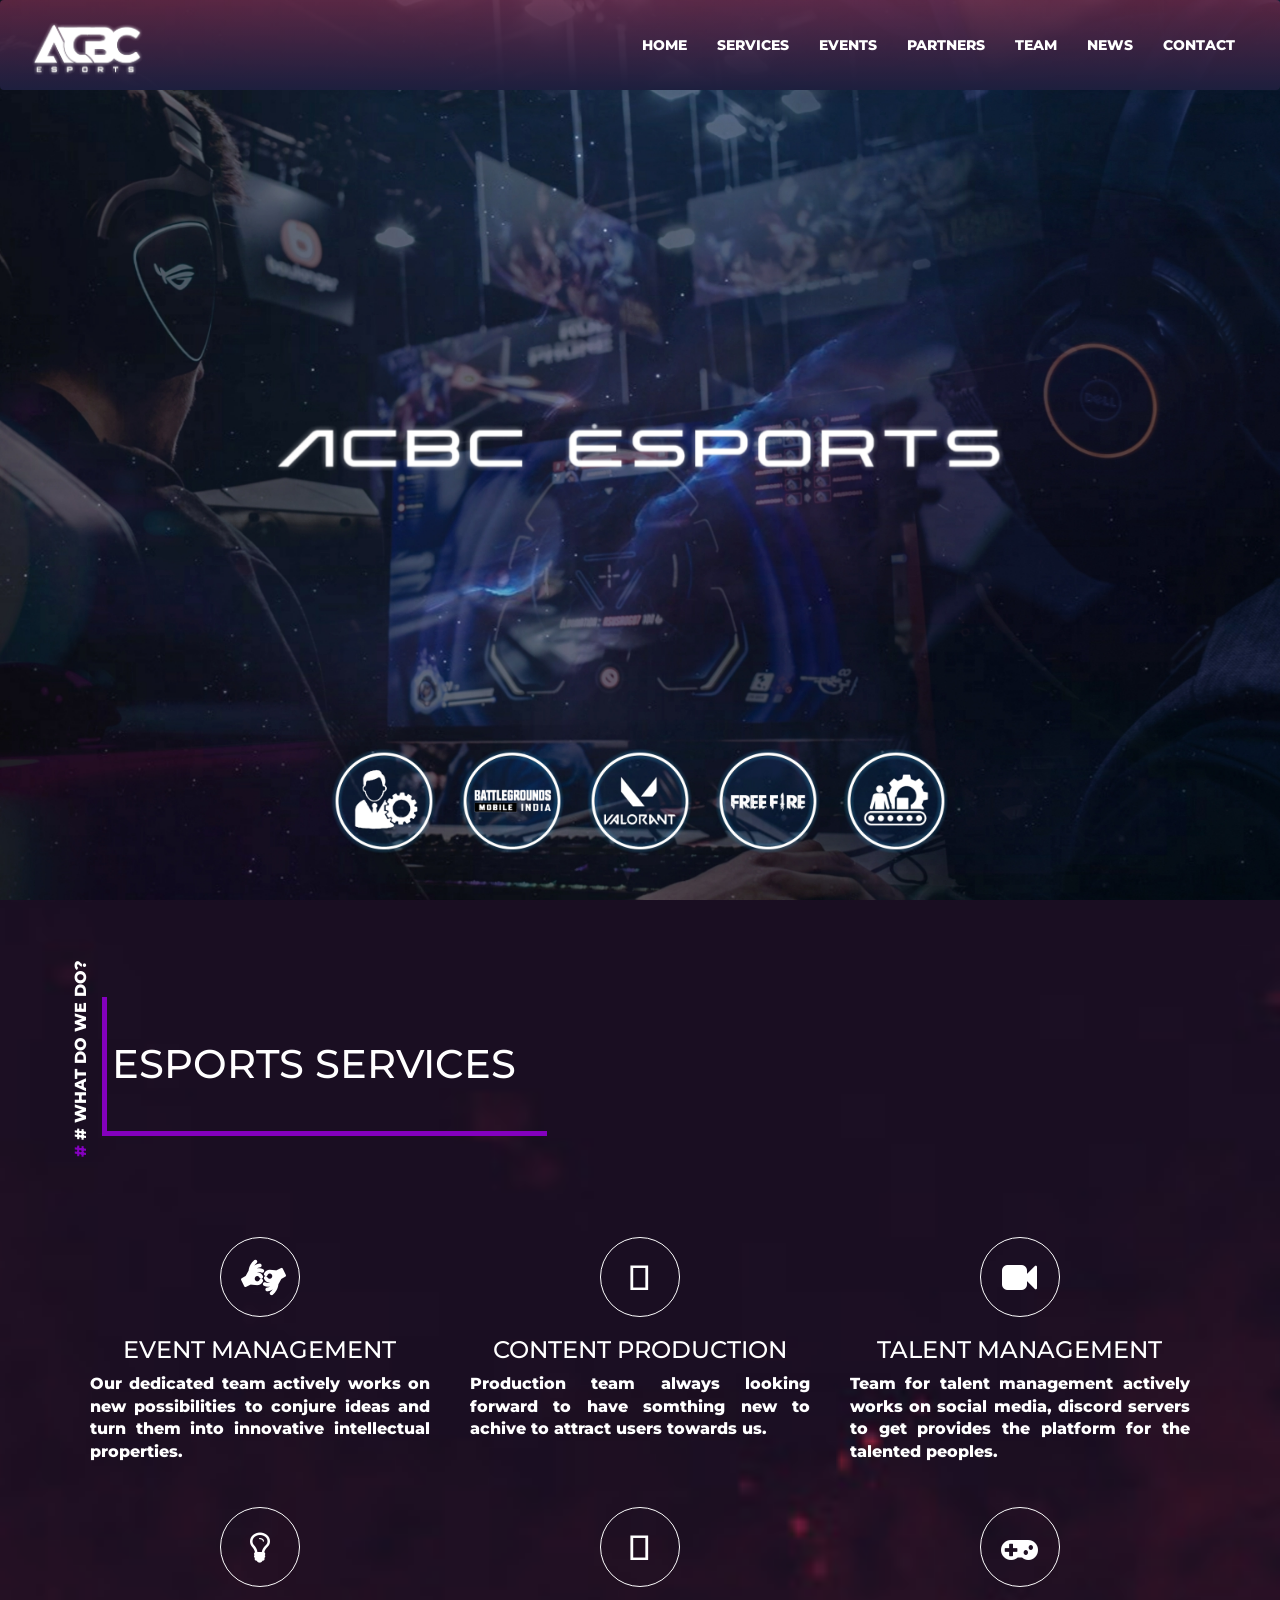
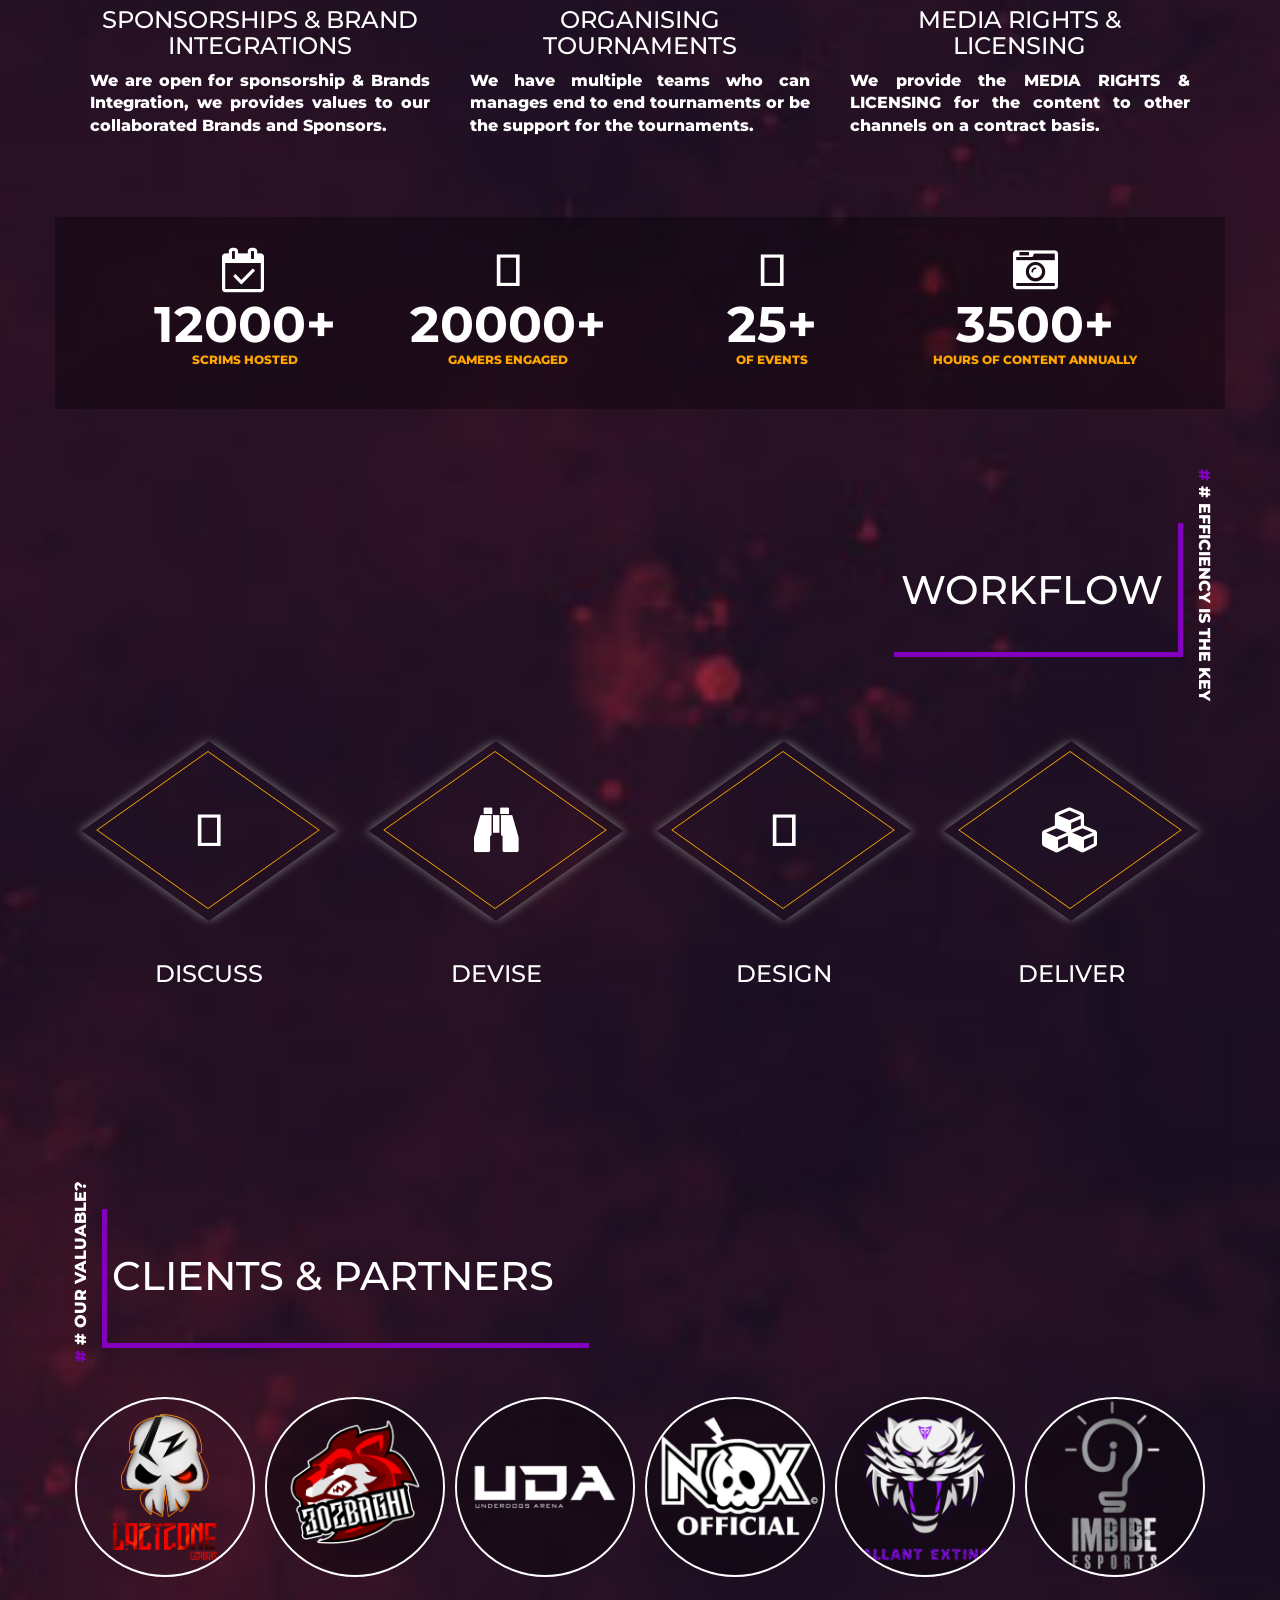
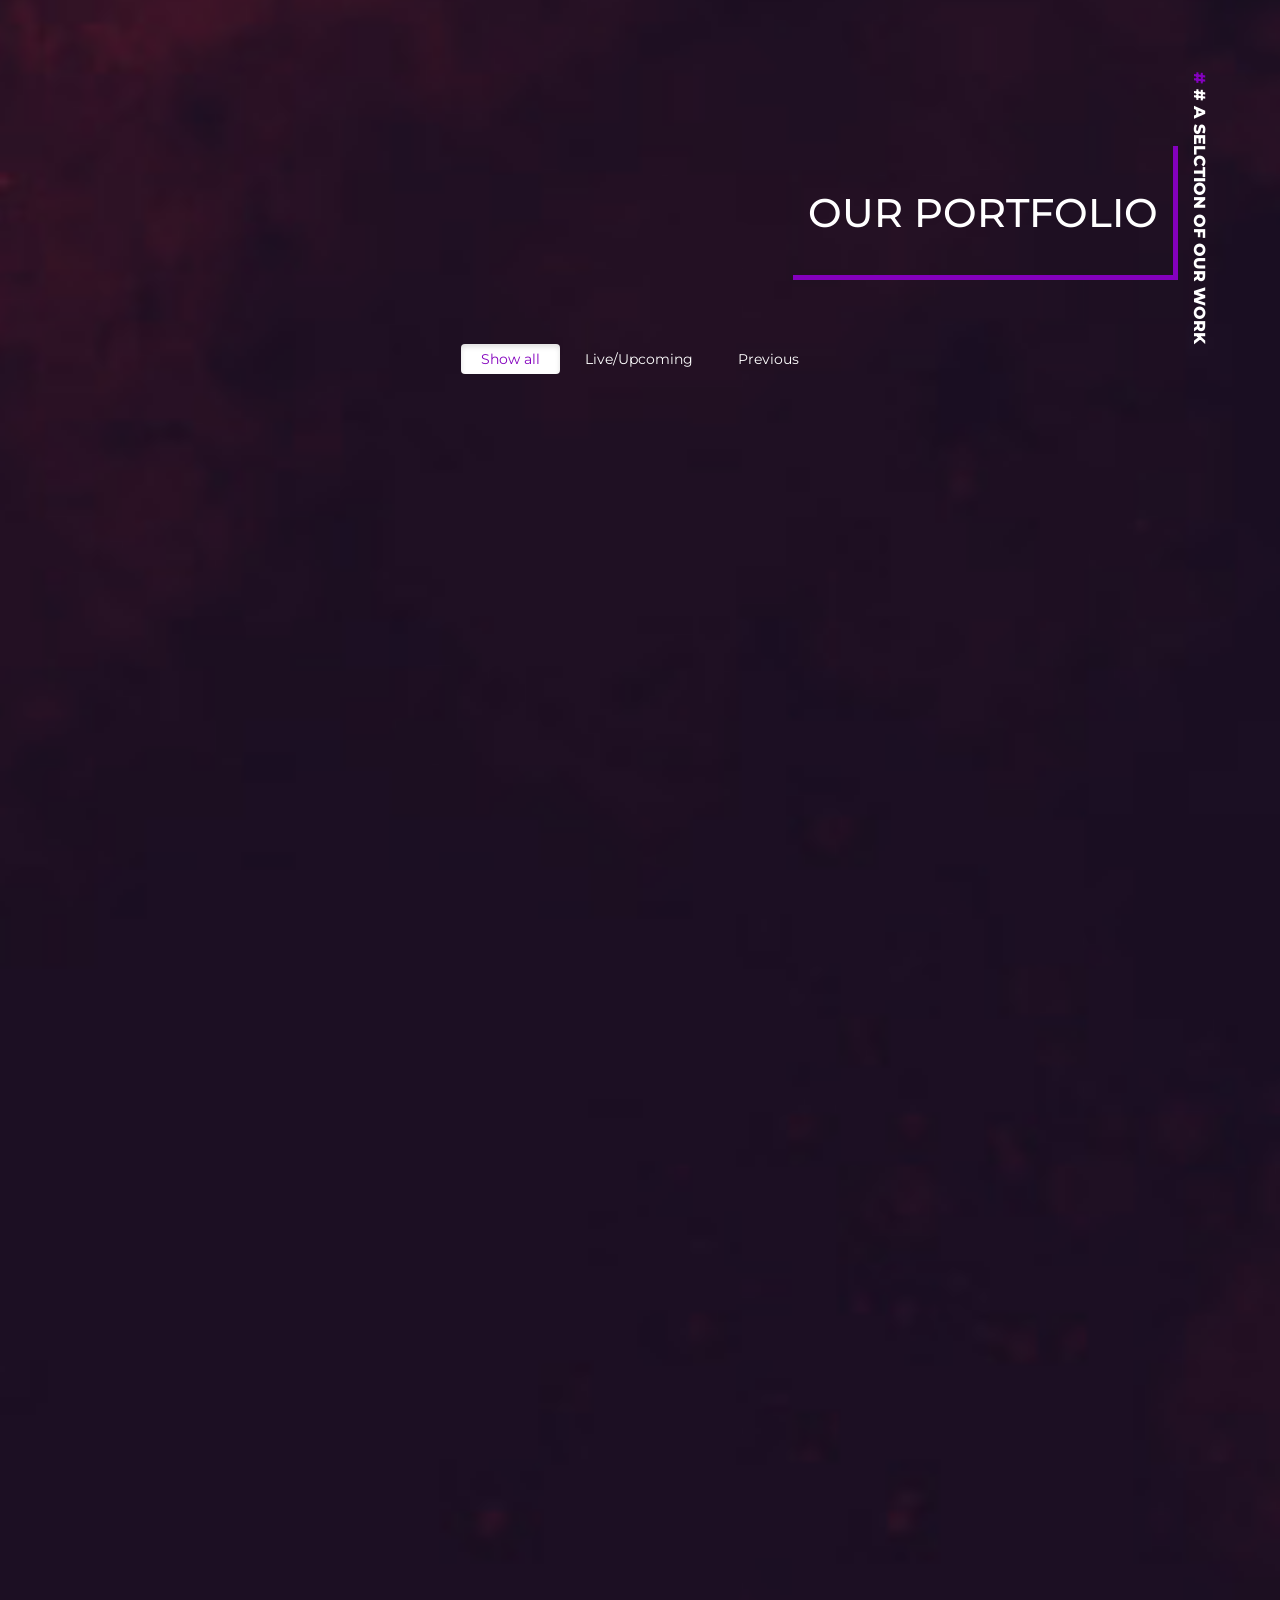
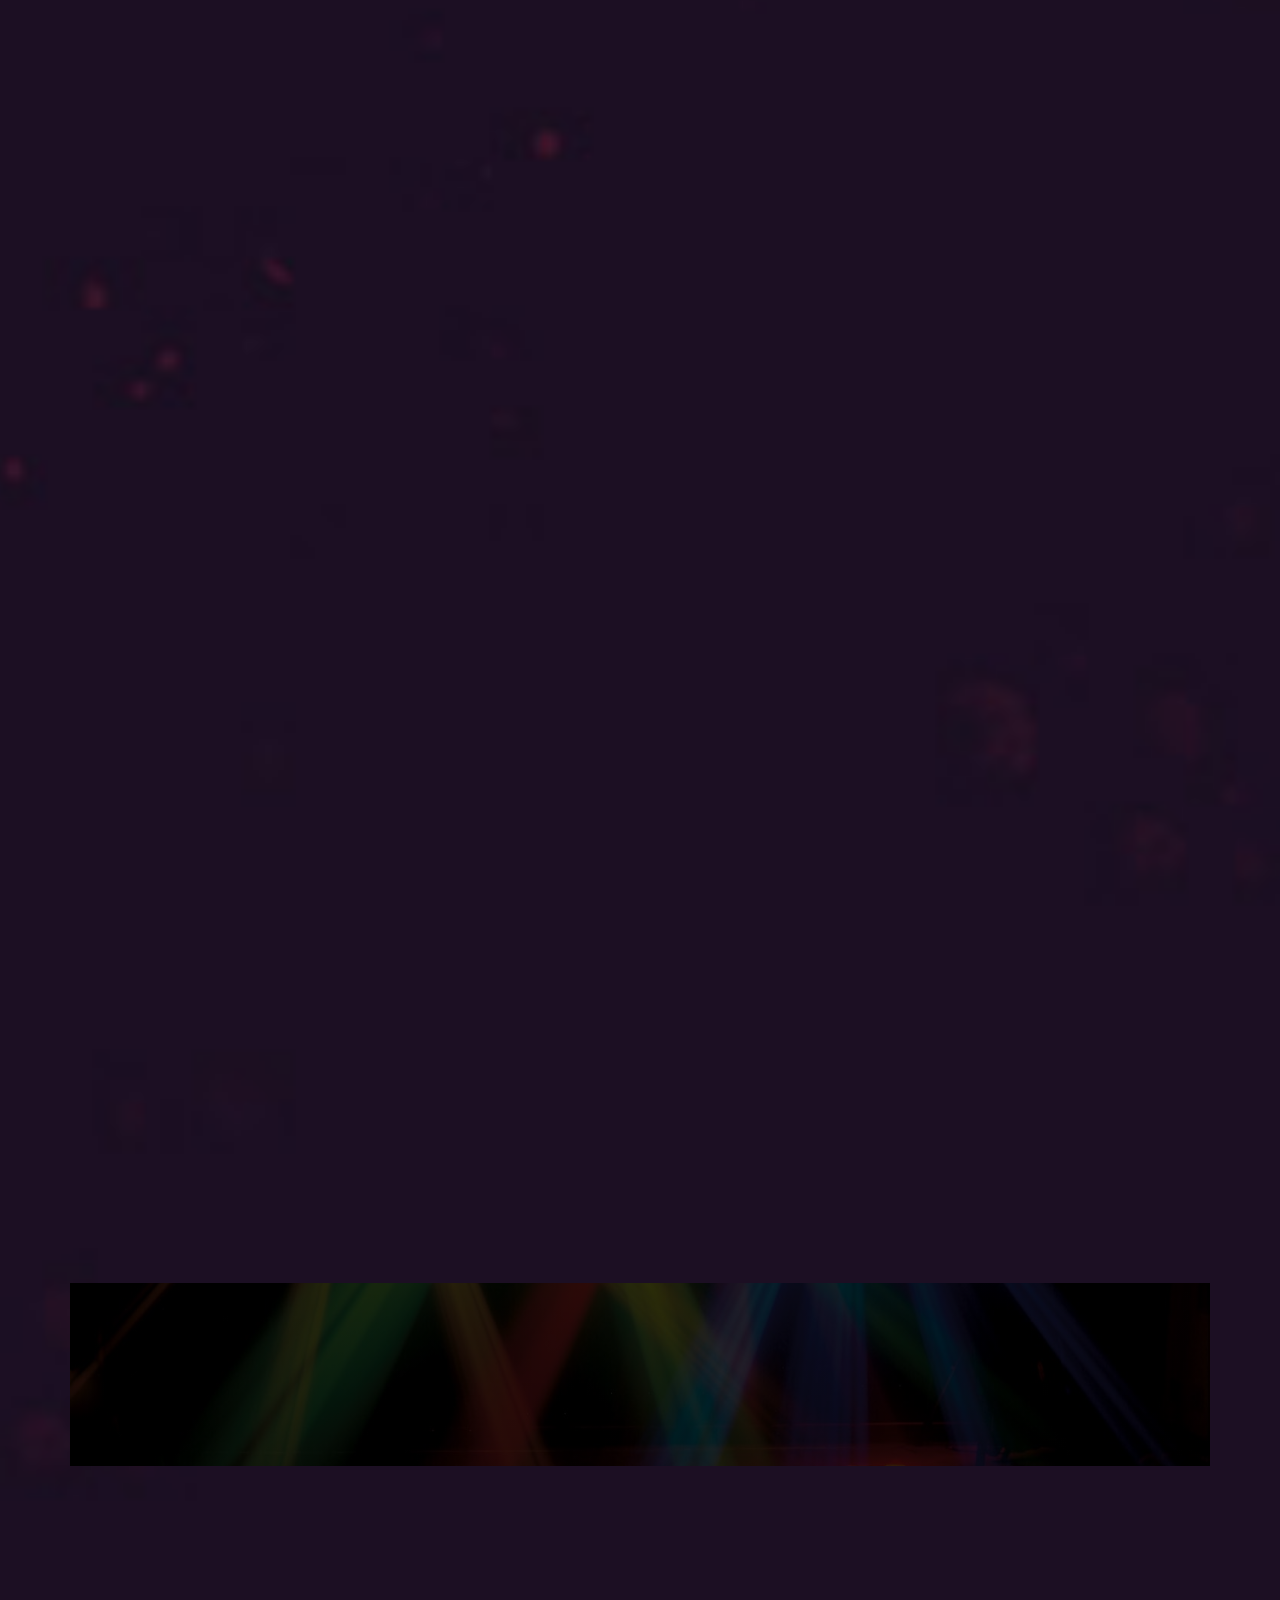
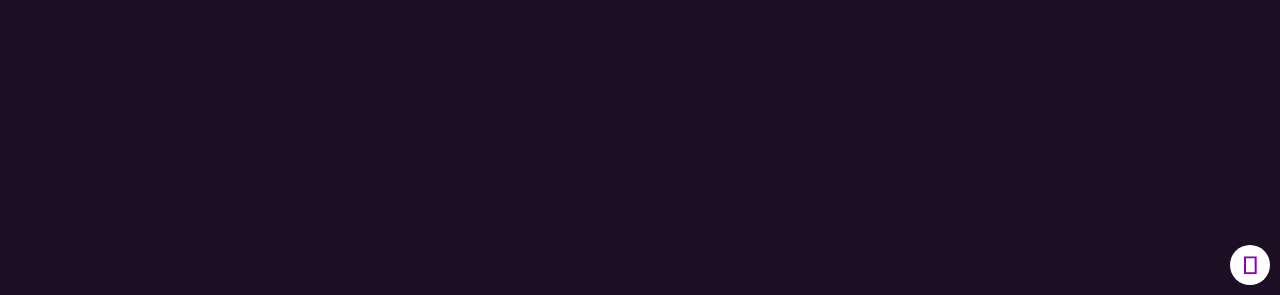
==== commit 0e746939: "added scrims" ====
--- a/index.html
+++ b/index.html
@@ -157,8 +157,8 @@
             <section class="container counting-section my-3 animatable fadeIn">
                 <div class="counting-section-item animatable fadeIn ">
                     <i class="fa fa-calendar-check-o item-fa-icon" aria-hidden="true"></i>
-                    <h3 class='numscroller uppercase' data-min='1' data-max='120' data-delay='5' data-increment='10' data-addtional='+'>120+</h3>
-                    <p class="uppercase">events</p>
+                    <h3 class='numscroller uppercase' data-min='1' data-max='12000' data-delay='5' data-increment='60' data-addtional='+'>12000+</h3>
+                    <p class="uppercase">Scrims Hosted</p>
                 </div>
                 <div class="counting-section-item animatable fadeIn">
                     <i class="fas fa-heart item-fa-icon"></i>
@@ -172,7 +172,7 @@
                 </div>
                 <div class="counting-section-item animatable fadeIn">
                     <i class="fa fa-camera-retro item-fa-icon" aria-hidden="true"></i>
-                    <h3 class='numscroller uppercase' data-min='1' data-max='3500' data-delay='5' data-increment='10' data-addtional="+">3500+</h3>
+                    <h3 class='numscroller uppercase' data-min='1' data-max='3500' data-delay='5' data-increment='20' data-addtional="+">3500+</h3>
                     <p class="uppercase">hours of content annually</p>
                 </div>
             </section>
@@ -269,7 +269,7 @@
                                 <div class="overlay"></div>
                             </div>
                         </div>
-                        <div class="portfolio-box-item Upcoming animatable bounceInUp">
+                        <div class="portfolio-box-item Upcoming previous animatable bounceInUp">
                             <div class="content">
                                 <img src="images/portfolio/002-E_ZHSD.png">
                             </div>
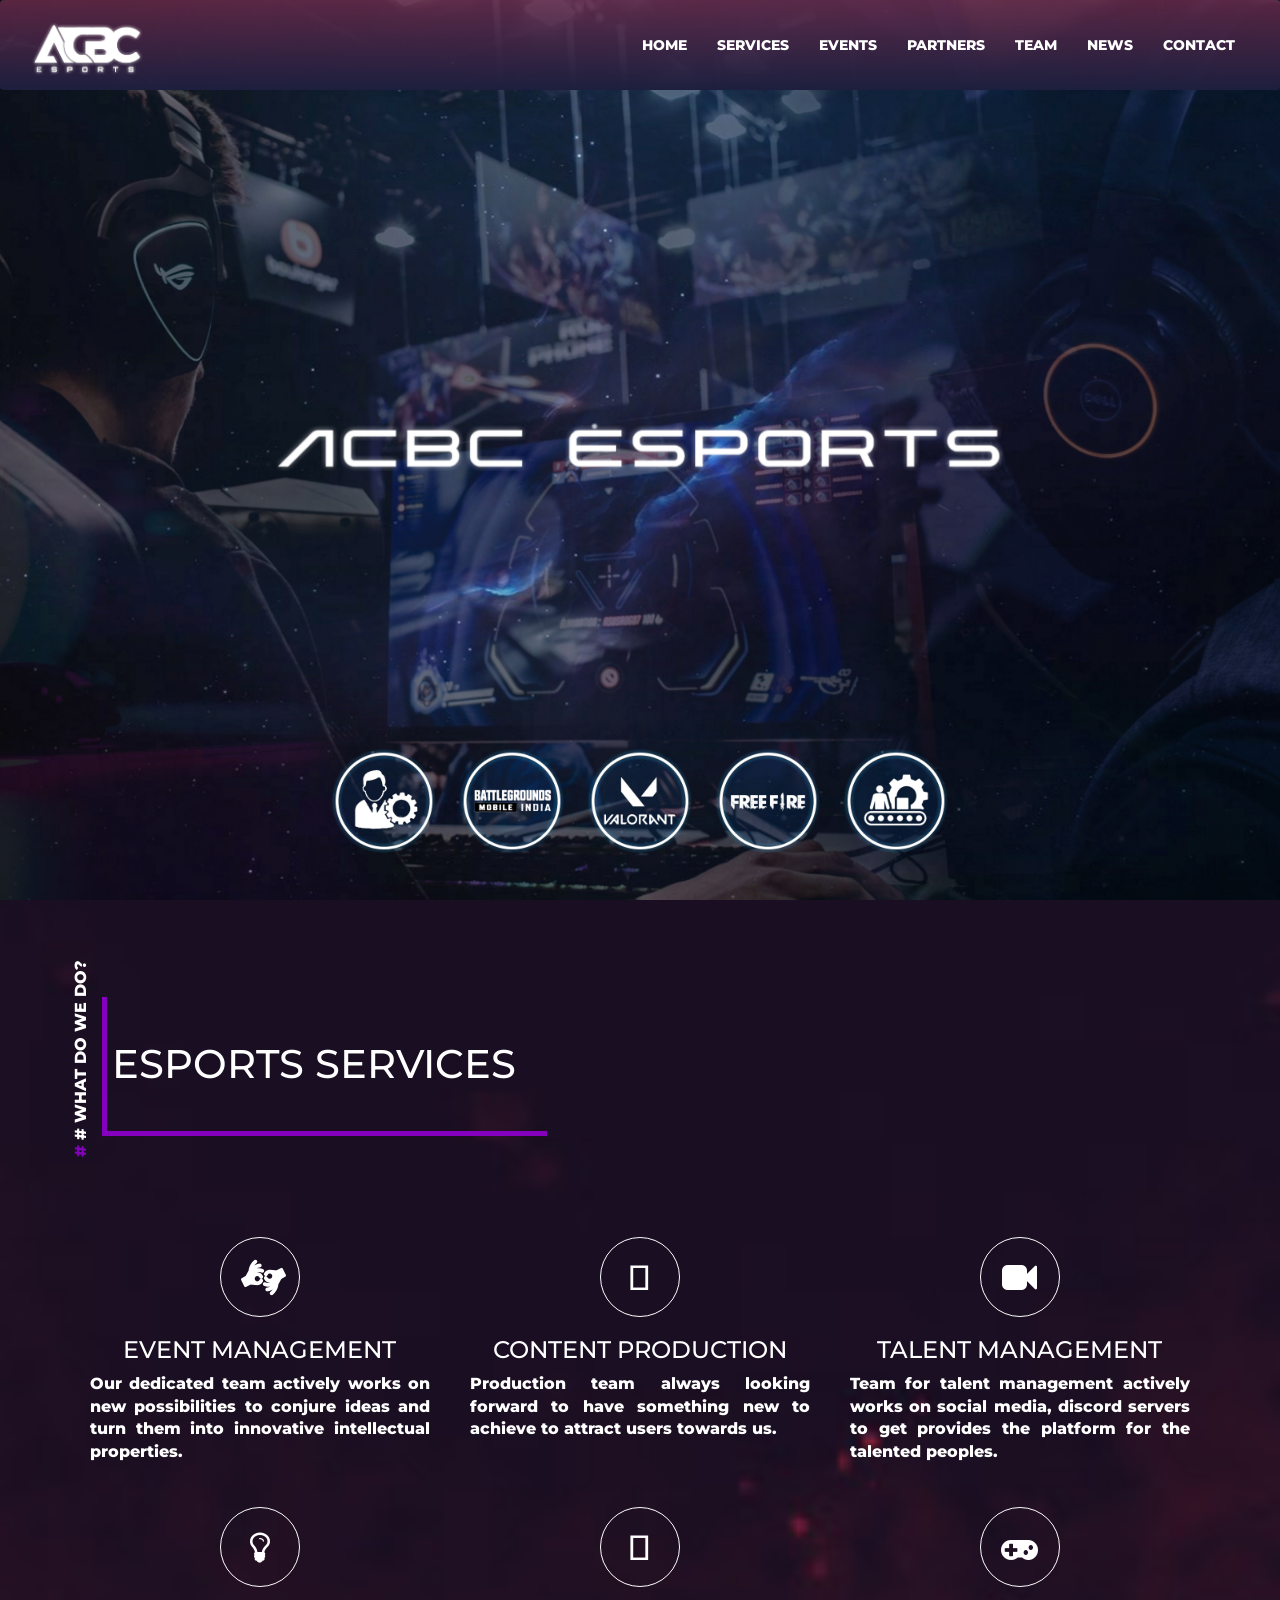
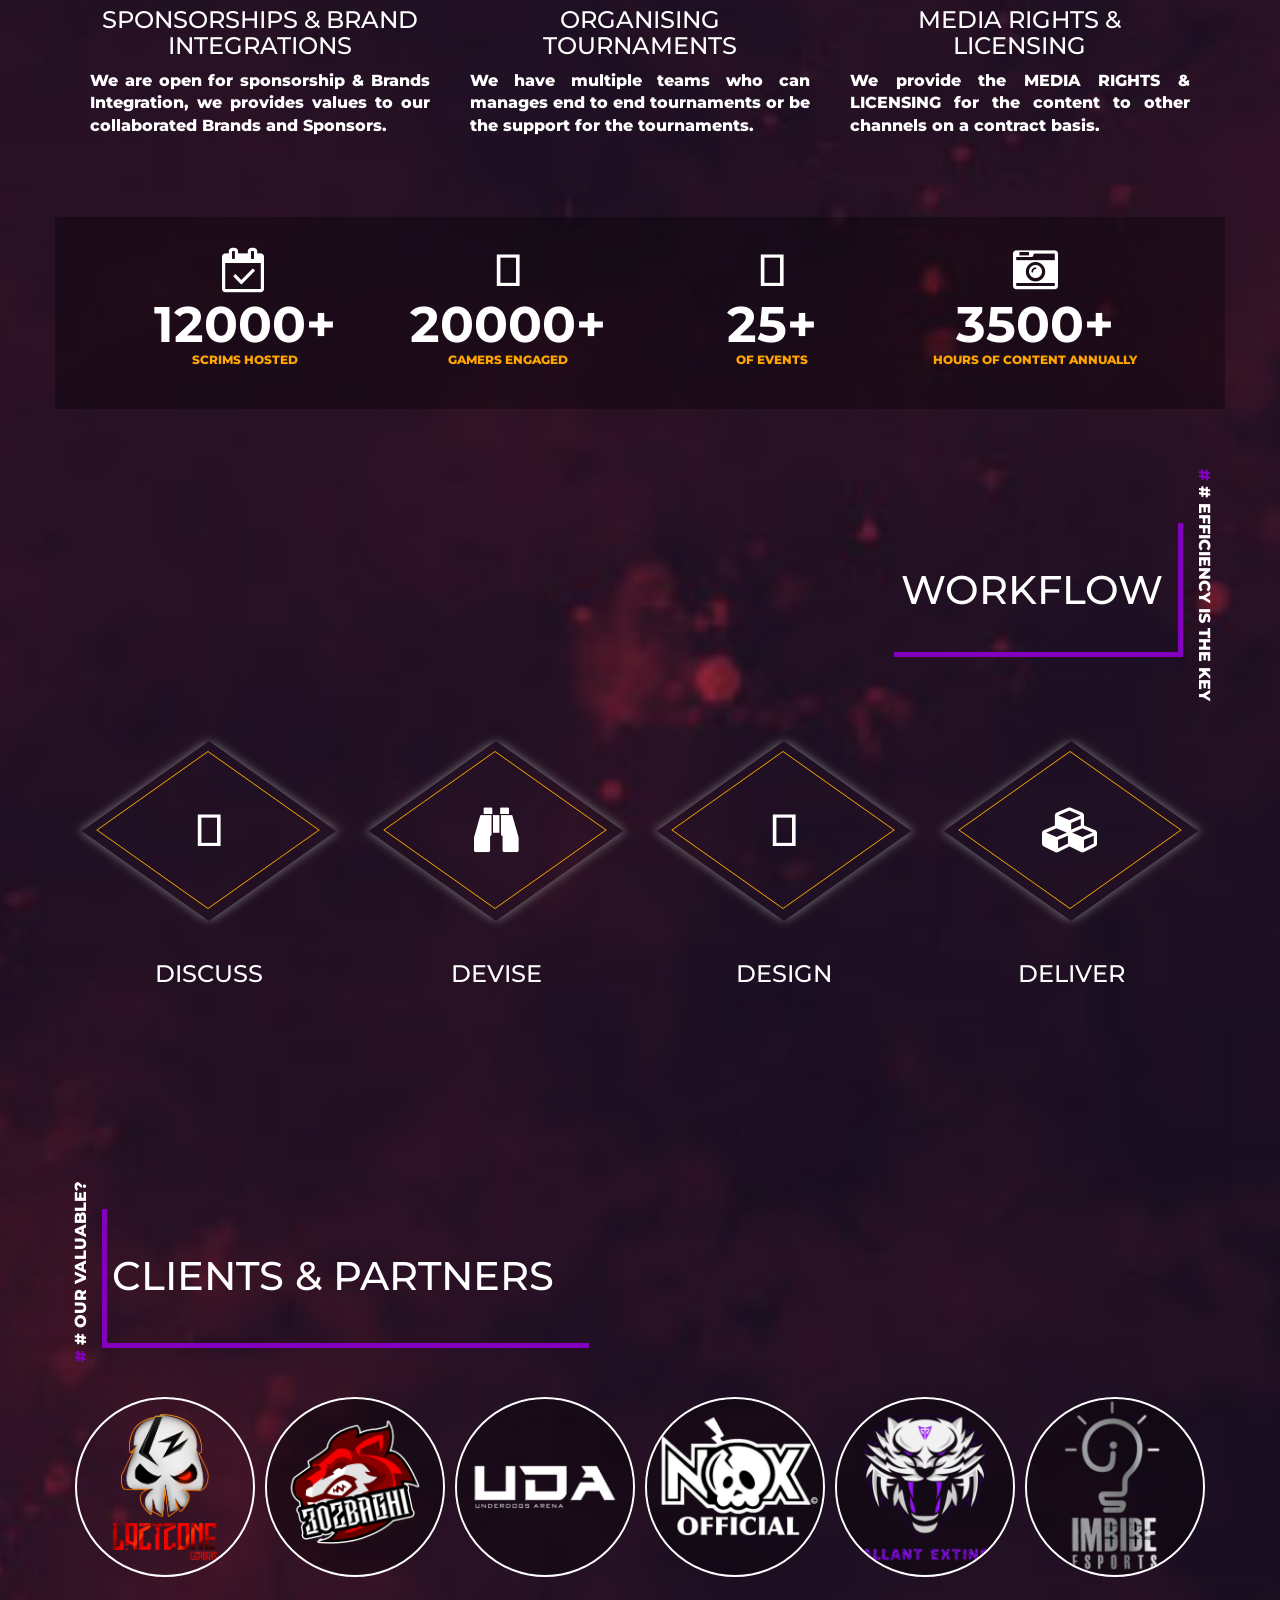
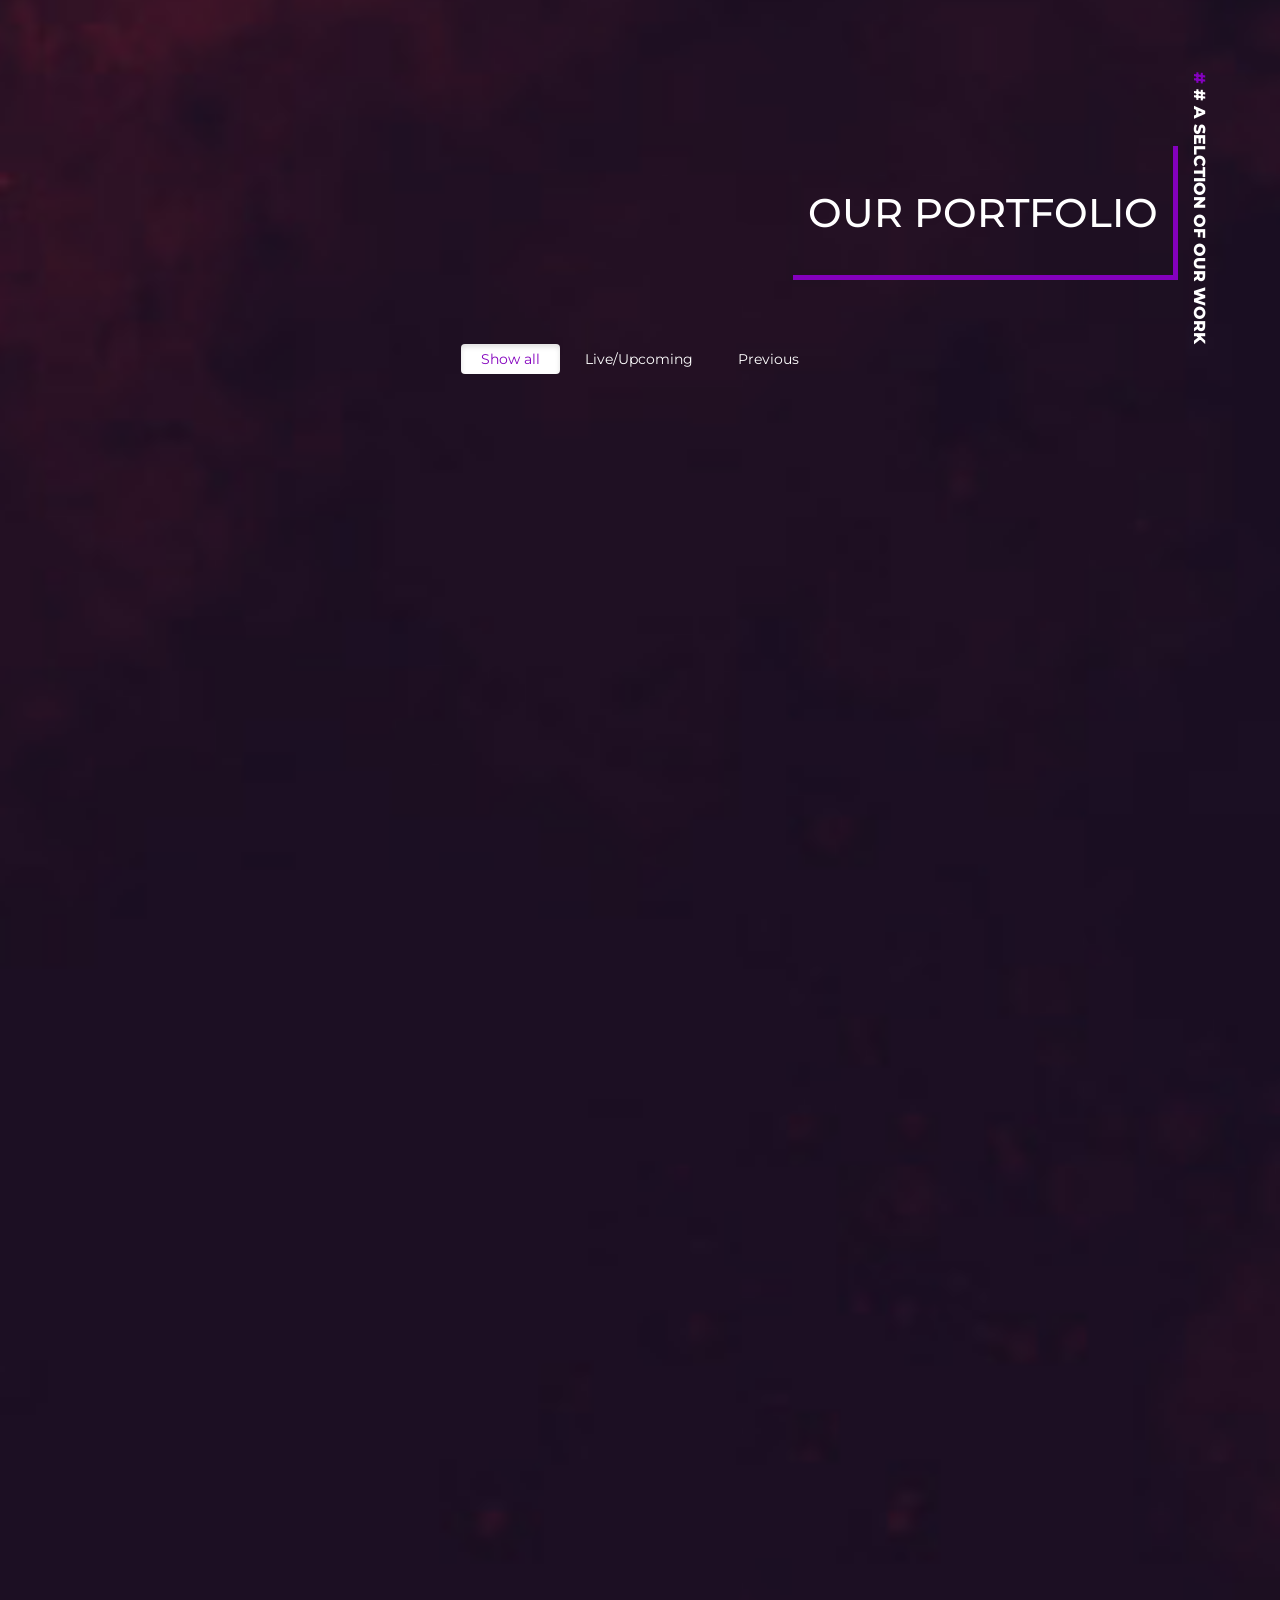
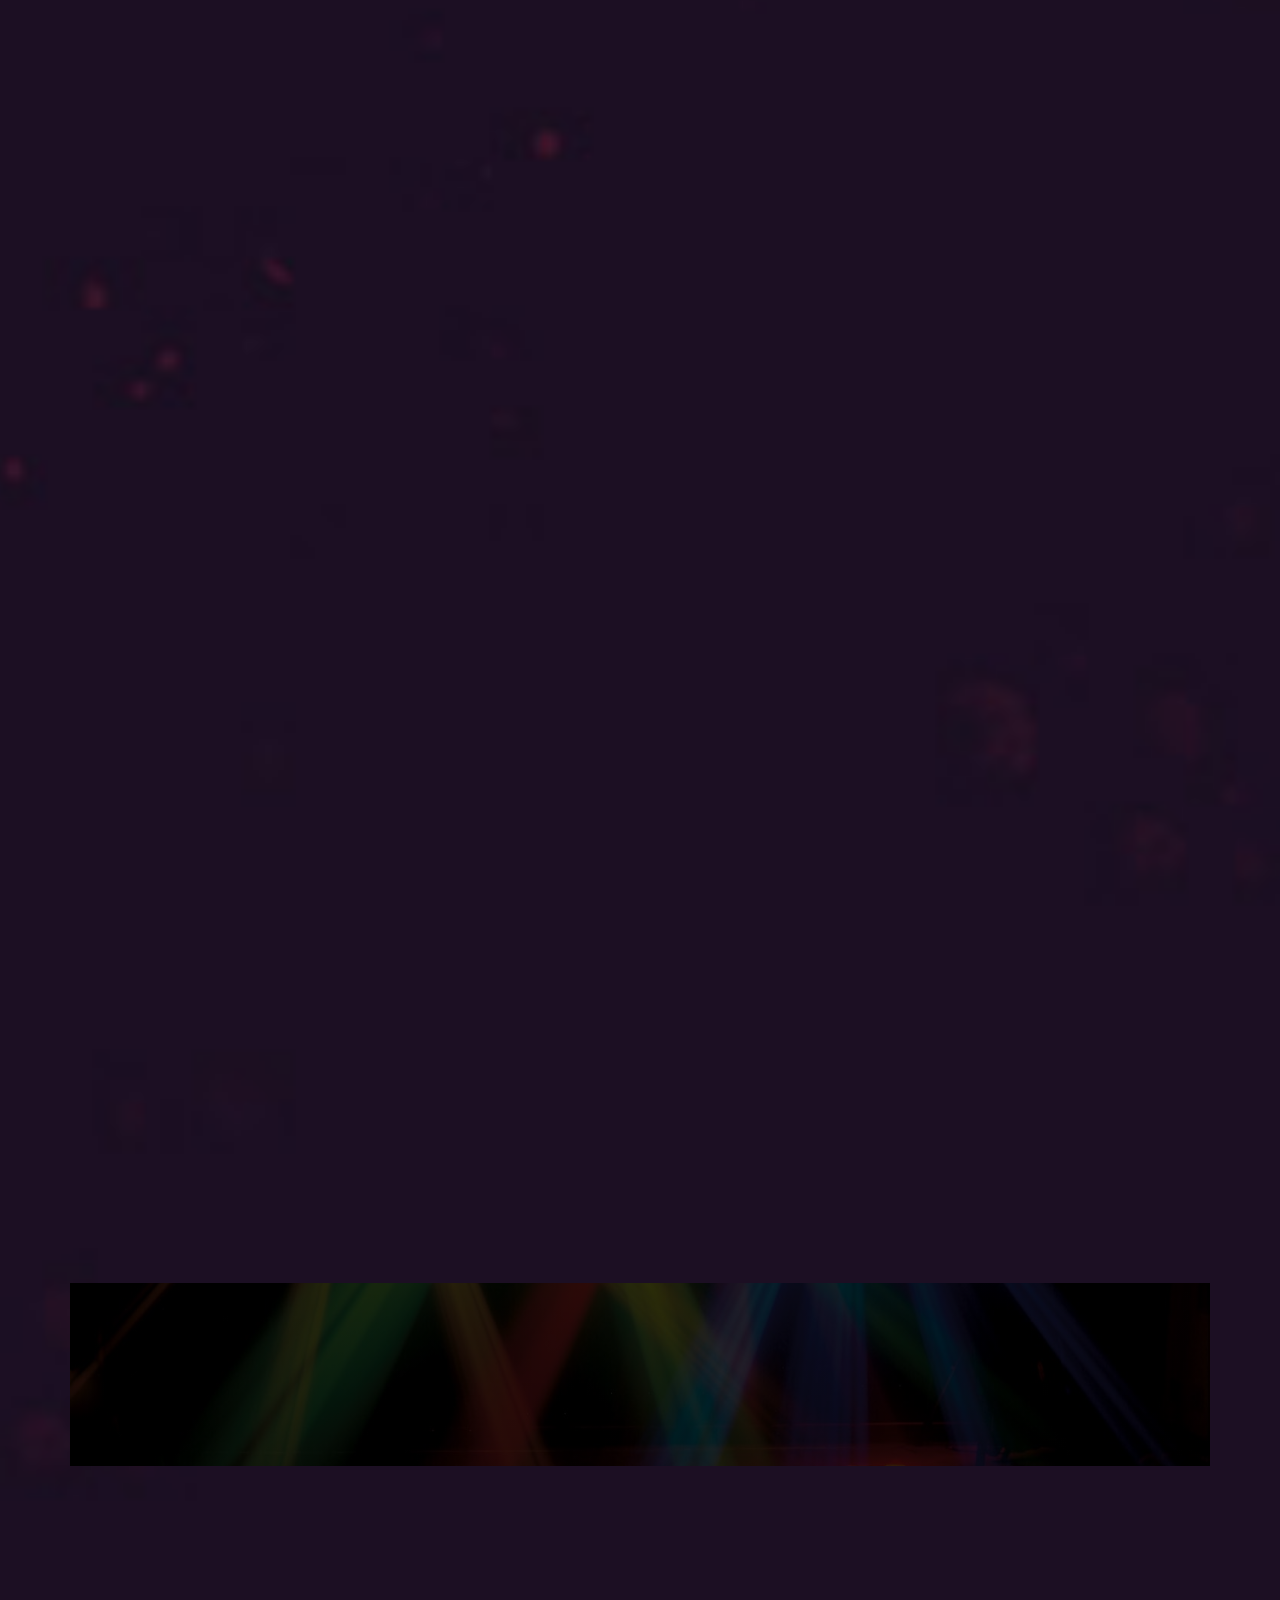
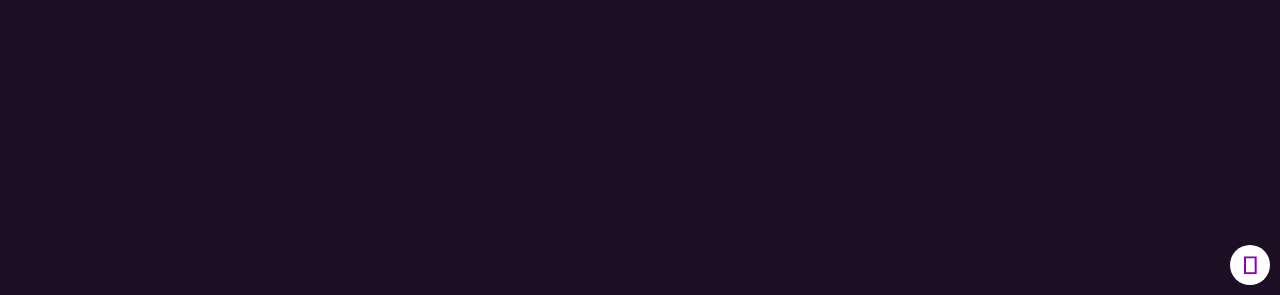
==== commit f5dacef5: "Updated Typo" ====
--- a/index.html
+++ b/index.html
@@ -116,7 +116,7 @@
                     <div class="service-box-item  animatable fadeInUp">
                         <i class="fas fa-tasks item-fa-icon-with-circle"></i>
                         <h3 class=" uppercase">Content Production</h3>
-                        <p>Production team always looking forward to have somthing new to achive to attract users towards us.
+                        <p>Production team always looking forward to have something new to achieve to attract users towards us.
                         </p>
                     </div>
                     <!-- <div class="service-box-item animatable fadeInUp" data-toggle="modal" data-target="#myModal"> -->
@@ -437,7 +437,7 @@
                     <div class="member-overlay">
                         <span>
                             NEKROZ<br>
-                            HEAD CONTENT CREATER
+                            HEAD CONTENT CREATOR
                         </span>
                     </div>
                 </div>
@@ -456,7 +456,7 @@
                     <div class="member-overlay">
                         <span>
                             MINIT MEHTA<br>
-                            GRAHICS DESIGNER
+                            GRAPHICS DESIGNER
                         </span>
                     </div>
                 </div>
